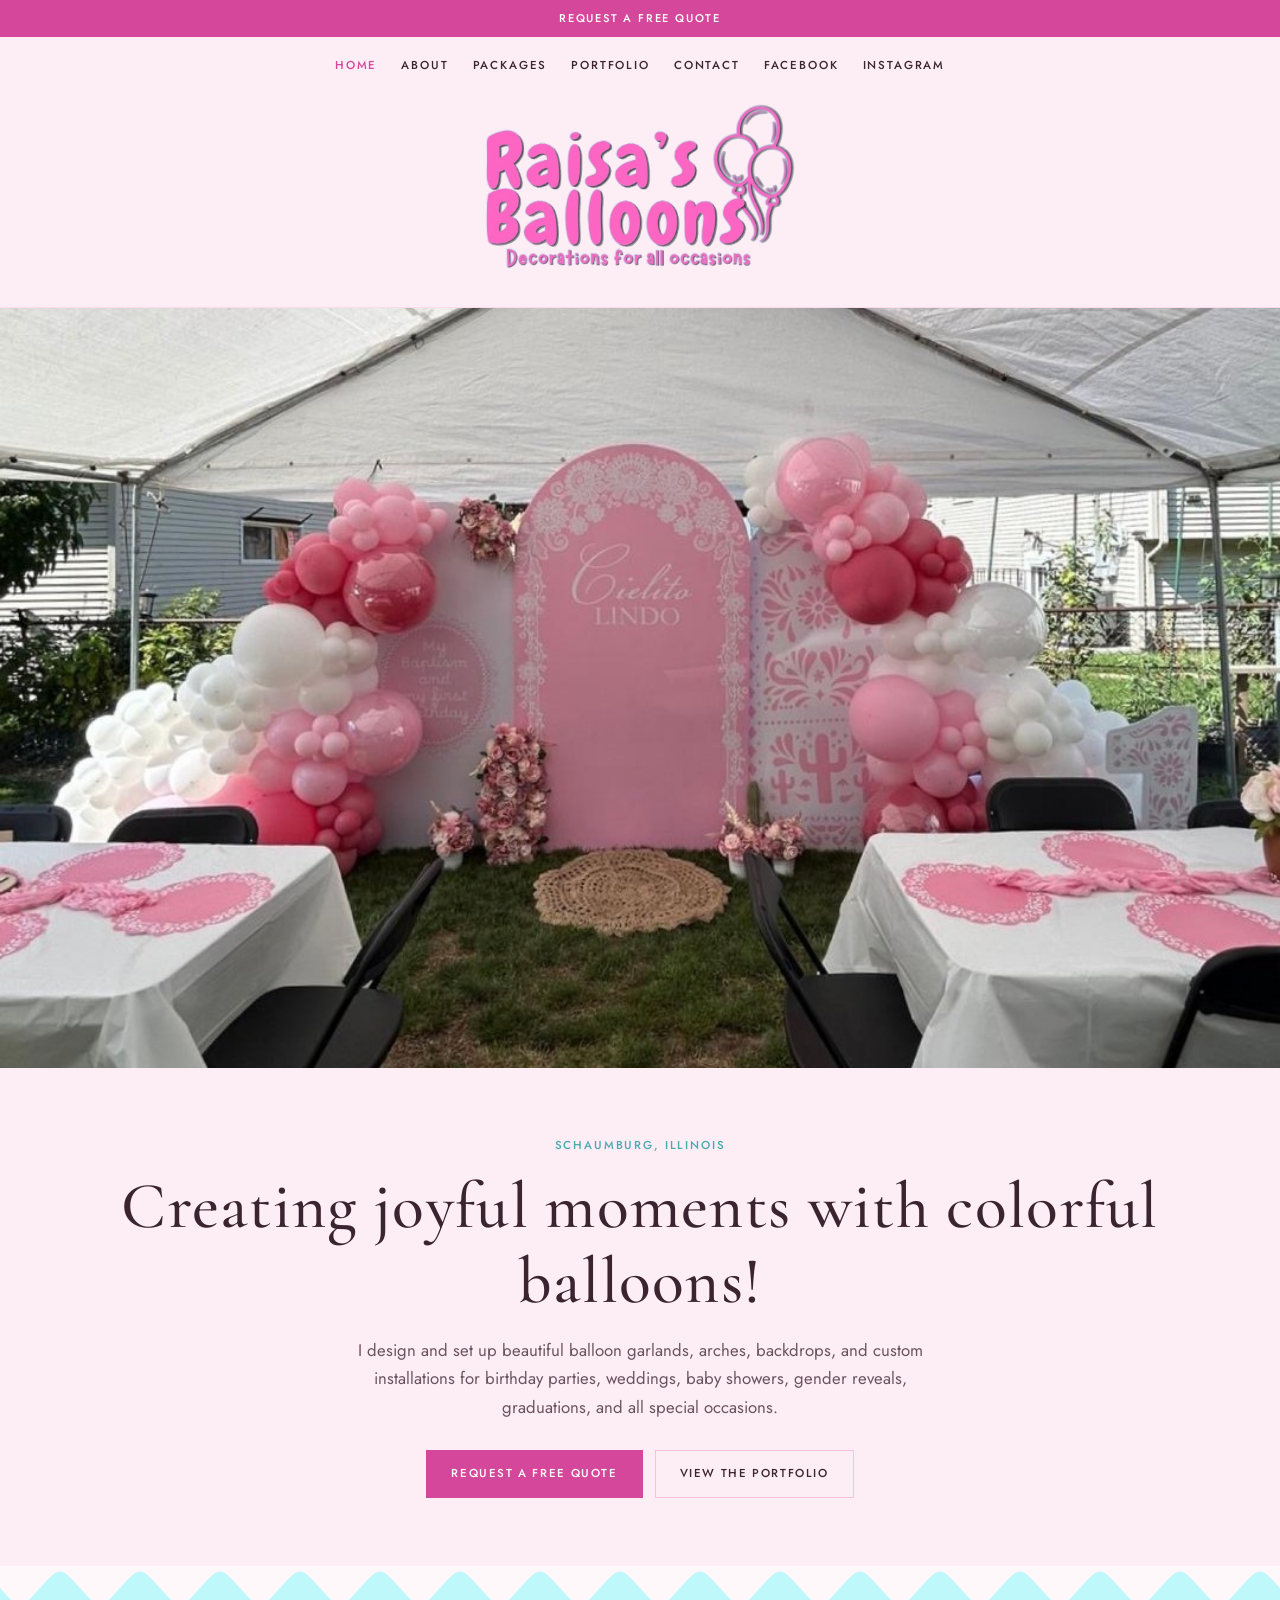
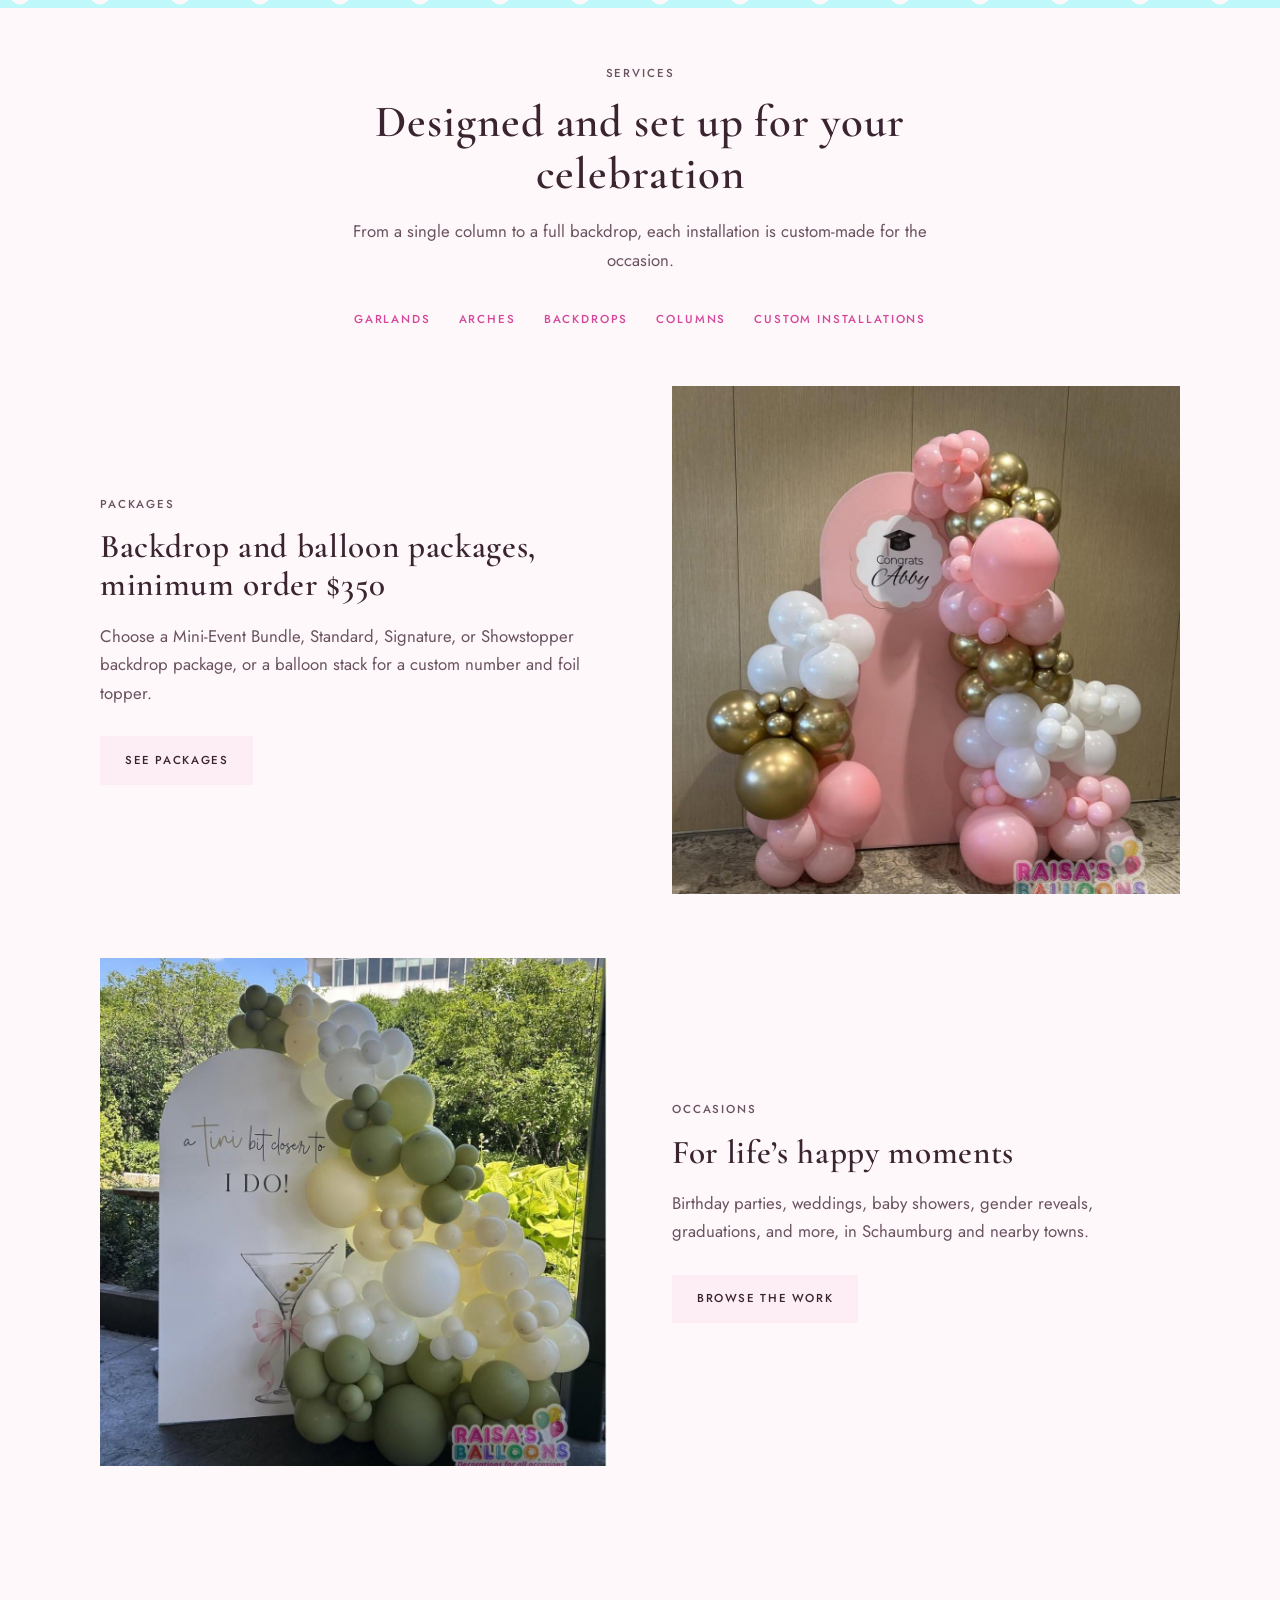
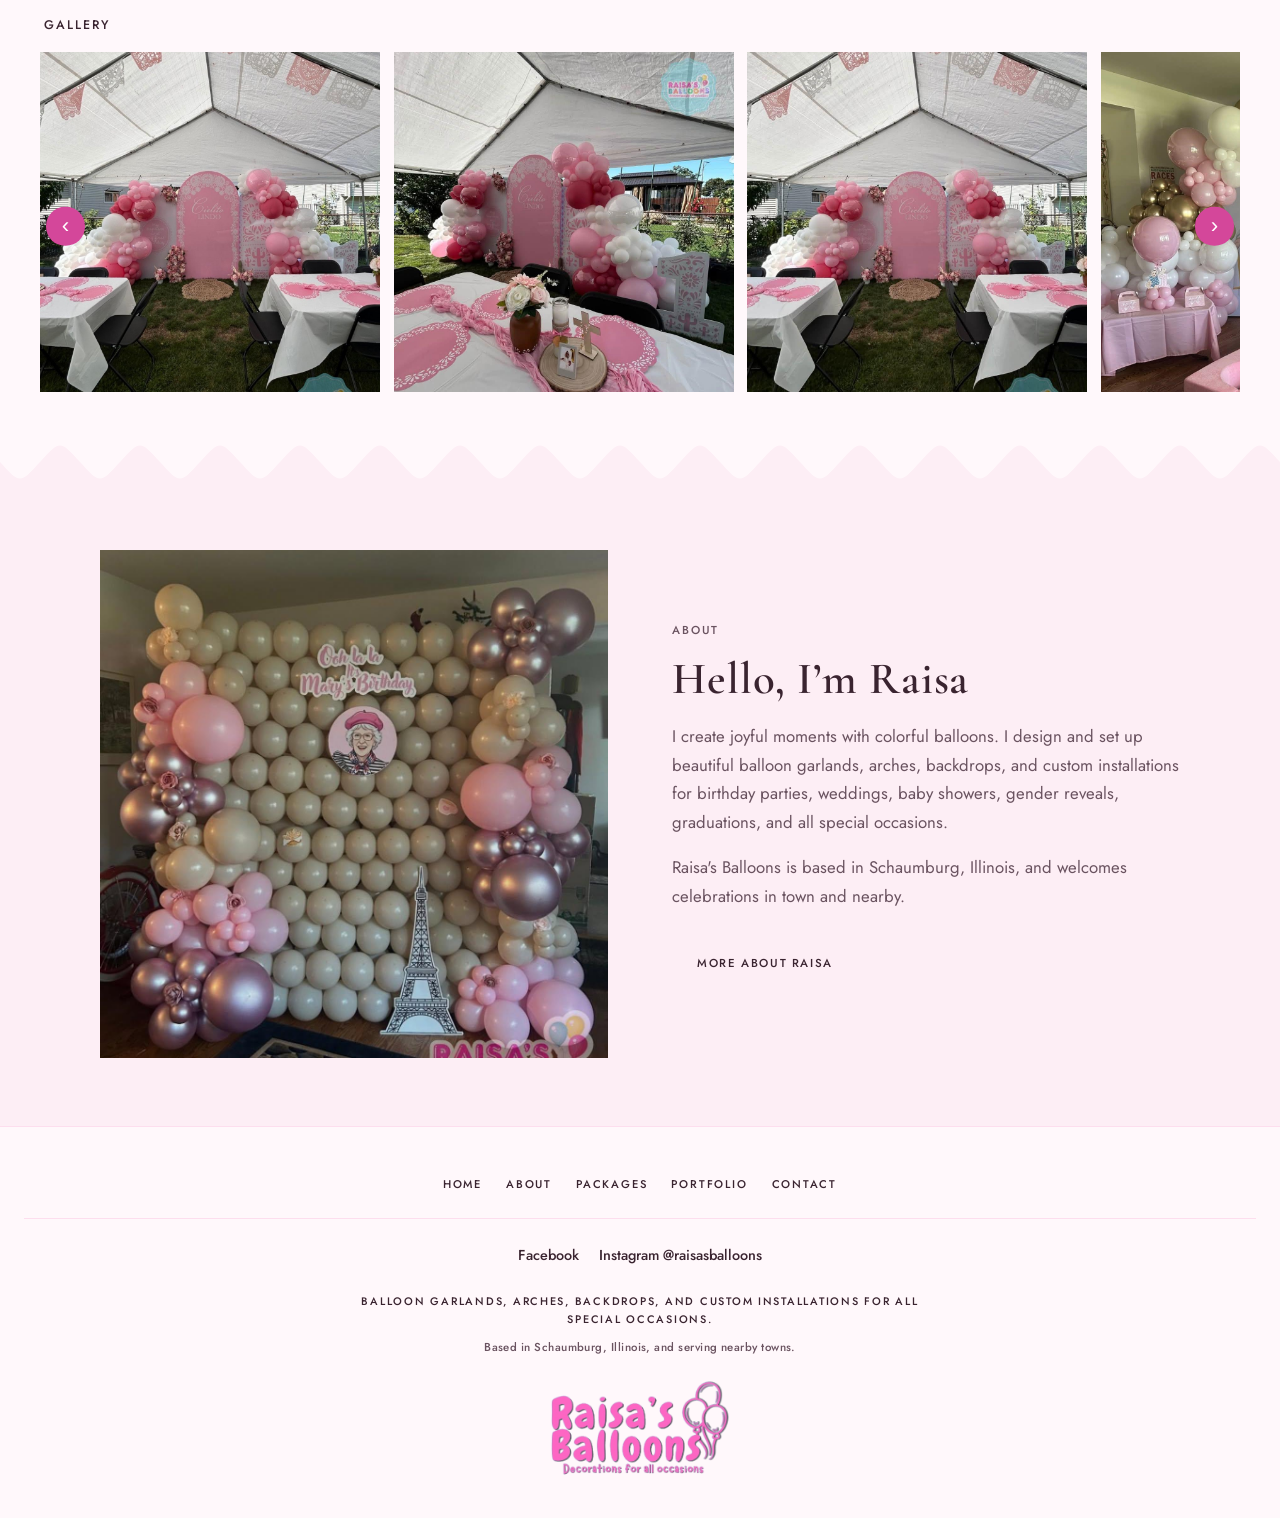
==== index.html @ 0c481cf1 "Front-page gallery with all photos" ====
<!DOCTYPE html>
<html lang="en">
<head>
  <meta charset="utf-8">
  <meta name="viewport" content="width=device-width, initial-scale=1">
  <title>Raisa's Balloons | Balloon Decor in Schaumburg, IL</title>
  <meta name="description" content="Raisa's Balloons designs and sets up balloon garlands, arches, backdrops, and custom installations in Schaumburg, Illinois, and nearby towns.">
  <link rel="icon" href="images/favicon.png" type="image/png">
  <link rel="apple-touch-icon" href="images/apple-touch-icon.png">
  <link rel="preconnect" href="https://fonts.googleapis.com">
  <link rel="preconnect" href="https://fonts.gstatic.com" crossorigin>
  <link href="https://fonts.googleapis.com/css2?family=Cormorant+Garamond:ital,wght@0,500;0,600;0,700;1,500&family=Fredoka:wght@500;600&family=Jost:ital,wght@0,300;0,400;0,500;0,600;1,400&display=swap" rel="stylesheet">
  <link rel="stylesheet" href="styles.css">
</head>
<body>
  <a class="skip-link" href="#main">Skip to content</a>
  <div class="topbar">
    <a href="https://www.honeybook.com/widget/raisas_balloons_300525/cf_id/6a5a841b2a270c5f07f671cb" target="_blank" rel="noopener">Request a free quote</a>
  </div>

  <header class="site-header">
    <input type="checkbox" id="nav-toggle" class="nav-toggle">
    <label for="nav-toggle" class="nav-toggle-btn">
      <span class="sr-only">Menu</span>
      <span class="nav-toggle-bar" aria-hidden="true"></span>
    </label>
    <nav class="site-nav" aria-label="Primary">
        <a href="index.html" aria-current="page">Home</a>
        <a href="about.html">About</a>
        <a href="packages.html">Packages</a>
        <a href="portfolio.html">Portfolio</a>
        <a href="contact.html">Contact</a>
        <a href="https://www.facebook.com/p/Raisas-Balloons-61575443287035/" target="_blank" rel="noopener">Facebook</a>
        <a href="https://www.instagram.com/raisasballoons/" target="_blank" rel="noopener">Instagram</a>
    </nav>
    <a class="brand" href="index.html" aria-label="Raisa's Balloons home">
      <img class="brand-logo" src="images/logo.png" width="898" height="491" alt="">
    </a>
  </header>
  <main id="main">
    <section class="hero-bleed">
      <img src="images/gallery-01.jpg" width="1080" height="1080" alt="Pink and white balloon arches framing a Cielito Lindo backdrop under a party tent, with tables set for a celebration.">
    </section>

    <section class="intro-band">
      <p class="eyebrow">Schaumburg, Illinois</p>
      <h1>Creating joyful moments with colorful balloons!</h1>
      <p class="lede">I design and set up beautiful balloon garlands, arches, backdrops, and custom installations for birthday parties, weddings, baby showers, gender reveals, graduations, and all special occasions.</p>
      <div class="cta-row">
        <a class="btn btn-primary" href="https://www.honeybook.com/widget/raisas_balloons_300525/cf_id/6a5a841b2a270c5f07f671cb" target="_blank" rel="noopener">Request a free quote</a>
        <a class="btn btn-ghost" href="portfolio.html">View the portfolio</a>
      </div>
    </section>

    <div class="wave wave-aqua" aria-hidden="true"></div>

    <section class="offerings-tease">
      <div class="section-head">
        <p class="eyebrow">Services</p>
        <h2>Designed and set up for your celebration</h2>
        <p>From a single column to a full backdrop, each installation is custom-made for the occasion.</p>
      </div>
      <ul class="service-lines">
        <li>Garlands</li>
        <li>Arches</li>
        <li>Backdrops</li>
        <li>Columns</li>
        <li>Custom installations</li>
      </ul>

      <article class="split split-photo-right">
        <div class="split-copy">
          <p class="eyebrow">Packages</p>
          <h3>Backdrop and balloon packages, minimum order $350</h3>
          <p>Choose a Mini-Event Bundle, Standard, Signature, or Showstopper backdrop package, or a balloon stack for a custom number and foil topper.</p>
          <a class="btn btn-soft" href="packages.html">See packages</a>
        </div>
        <img src="images/gallery-07.jpg" width="1080" height="1080" alt="Pink, white, and gold balloon arch around a graduation backdrop.">
      </article>

      <article class="split split-photo-left">
        <img src="images/gallery-09.jpg" width="1080" height="1080" alt="Olive and cream balloon garland beside a bridal backdrop that reads a tini bit closer to I do.">
        <div class="split-copy">
          <p class="eyebrow">Occasions</p>
          <h3>For life’s happy moments</h3>
          <p>Birthday parties, weddings, baby showers, gender reveals, graduations, and more, in Schaumburg and nearby towns.</p>
          <a class="btn btn-soft" href="portfolio.html">Browse the work</a>
        </div>
      </article>
    </section>

    <section class="portfolio-block">
      <h2 class="cat-title">Gallery</h2>
      <div class="carousel" data-carousel>
        <div class="carousel-track">
          <button type="button" class="gallery-item">
            <img src="images/gallery-01.jpg" width="1080" height="1080" alt="Pink and white balloon arches around a Cielito Lindo backdrop at an outdoor tent party.">
          </button>
          <button type="button" class="gallery-item">
            <img src="images/gallery-02.jpg" width="1080" height="1080" alt="Close view of a pink, red, and white balloon garland at a tent party, with a decorative number one.">
          </button>
          <button type="button" class="gallery-item">
            <img src="images/gallery-03.jpg" width="1080" height="1080" alt="Another angle of the pink tent-party backdrop and balloon garlands.">
          </button>
          <button type="button" class="gallery-item">
            <img src="images/gallery-04.jpg" width="1080" height="1080" alt="Pink, white, and gold balloon garland with a painted backdrop of the Virgin Mary.">
          </button>
          <button type="button" class="gallery-item">
            <img src="images/gallery-10.jpg" width="1080" height="1080" alt="Pastel and metallic balloon wall with an Eiffel Tower cutout and birthday lettering.">
          </button>
          <button type="button" class="gallery-item">
            <img src="images/gallery-12.jpg" width="1080" height="1080" alt="Blue and yellow balloon garland with lemons and greenery around a Happy Birthday Indira backdrop with blue tile trim.">
          </button>
          <button type="button" class="gallery-item">
            <img src="images/gallery-09.jpg" width="1080" height="1080" alt="Olive and cream balloon garland beside a bridal backdrop that reads a tini bit closer to I do.">
          </button>
          <button type="button" class="gallery-item">
            <img src="images/gallery-13.jpg" width="1080" height="1080" alt="Pink, lavender, and cream balloon garland around a white arch backdrop that reads Bride to Be.">
          </button>
          <button type="button" class="gallery-item">
            <img src="images/gallery-06.jpg" width="1080" height="1080" alt="Yellow, orange, and pink balloon garland with greenery around a graduation backdrop.">
          </button>
          <button type="button" class="gallery-item">
            <img src="images/gallery-07.jpg" width="1080" height="1080" alt="Pink, white, and gold balloon arch around a graduation backdrop.">
          </button>
          <button type="button" class="gallery-item">
            <img src="images/gallery-08.jpg" width="1080" height="1080" alt="Outdoor graduation backdrop with a burgundy and white balloon garland and GRAD letter balloons.">
          </button>
          <button type="button" class="gallery-item">
            <img src="images/gallery-05.jpg" width="1080" height="1080" alt="Patriotic red, white, and blue balloon column with silver star balloons.">
          </button>
          <button type="button" class="gallery-item">
            <img src="images/gallery-11.jpg" width="1080" height="1080" alt="Baby-themed balloon column in blue, red, and white, topped with a baby foil balloon and a duck.">
          </button>
          <button type="button" class="gallery-item">
            <img src="images/gallery-18.jpg" width="1080" height="1080" alt="Plum, coral, cream, and gold balloon garland with greenery around a lavender arch backdrop that reads Gina's next chapter.">
          </button>
        </div>
        <button type="button" class="carousel-btn prev" aria-label="Previous photos">‹</button>
        <button type="button" class="carousel-btn next" aria-label="Next photos">›</button>
      </div>
    </section>

    <div class="wave wave-blush" aria-hidden="true"></div>

    <section class="about-tease">
      <img src="images/gallery-10.jpg" width="1080" height="1080" alt="A pastel metallic balloon wall created for a birthday celebration.">
      <div class="split-copy">
        <p class="eyebrow">About</p>
        <h2>Hello, I’m Raisa</h2>
        <p>I create joyful moments with colorful balloons. I design and set up beautiful balloon garlands, arches, backdrops, and custom installations for birthday parties, weddings, baby showers, gender reveals, graduations, and all special occasions.</p>
        <p>Raisa's Balloons is based in Schaumburg, Illinois, and welcomes celebrations in town and nearby.</p>
        <a class="btn btn-soft" href="about.html">More about Raisa</a>
      </div>
    </section>
  </main>
  <div class="lightbox" id="lightbox" hidden>
    <div class="lightbox-backdrop" data-close="true"></div>
    <button type="button" class="lightbox-close" data-close="true" aria-label="Close">×</button>
    <button type="button" class="lightbox-prev" aria-label="Previous photo">‹</button>
    <figure class="lightbox-figure">
      <img id="lightbox-image" src="images/gallery-01.jpg" alt="">
      <figcaption id="lightbox-caption"></figcaption>
    </figure>
    <button type="button" class="lightbox-next" aria-label="Next photo">›</button>
  </div>
  <footer class="site-footer">
    <nav class="footer-nav" aria-label="Footer">
      <a href="index.html">Home</a>
      <a href="about.html">About</a>
      <a href="packages.html">Packages</a>
      <a href="portfolio.html">Portfolio</a>
      <a href="contact.html">Contact</a>
    </nav>
    <p class="footer-social">
      <a href="https://www.facebook.com/p/Raisas-Balloons-61575443287035/" target="_blank" rel="noopener">Facebook</a>
      <a href="https://www.instagram.com/raisasballoons/" target="_blank" rel="noopener">Instagram @raisasballoons</a>
    </p>
    <p class="footer-specialty">Balloon garlands, arches, backdrops, and custom installations for all special occasions.</p>
    <p class="footer-place">Based in Schaumburg, Illinois, and serving nearby towns.</p>
    <img class="footer-logo" src="images/logo.png" width="898" height="491" alt="Raisa's Balloons">
  </footer>
  <script src="site.js"></script>
</body>
</html>
---- styles.css ----
/* Raisa's Balloons — editorial layout inspired by Konfetti's format,
   with Raisa's own pink + aqua palette, photos, and official logo. */
:root {
  --pink: #f06ab0;
  --pink-deep: #d4479a;
  --pink-soft: #f8c2de;
  --blush: #fdeef5;
  --cream: #fff8fb;
  --aqua: #bff8fb;
  --aqua-deep: #4aa8b0;
  --aqua-soft: #e8fcfd;
  --ink: #3a2430;
  --ink-soft: #6a5360;
  --white: #ffffff;
  --font: "Jost", system-ui, sans-serif;
  --serif: "Cormorant Garamond", Georgia, serif;
  --script: "Fredoka", "Nunito", system-ui, sans-serif;
}

*, *::before, *::after { box-sizing: border-box; }

html {
  scroll-behavior: smooth;
}

body {
  margin: 0;
  font-family: var(--font);
  color: var(--ink);
  background: var(--cream);
  line-height: 1.7;
  font-size: 1.05rem;
  font-weight: 400;
}

img { max-width: 100%; height: auto; display: block; }
a { color: var(--pink-deep); }
a:hover { color: var(--pink); }

.sr-only {
  position: absolute;
  width: 1px; height: 1px;
  padding: 0; margin: -1px;
  overflow: hidden; clip: rect(0,0,0,0); border: 0;
}

.skip-link {
  position: absolute;
  left: 1rem; top: -4rem;
  background: var(--white);
  color: var(--ink);
  padding: 0.6rem 1rem;
  z-index: 200;
}
.skip-link:focus { top: 0.75rem; }

/* Top announcement bar */
.topbar {
  background: var(--pink-deep);
  color: var(--white);
  text-align: center;
  letter-spacing: 0.16em;
  text-transform: uppercase;
  font-size: 0.7rem;
  font-weight: 500;
  padding: 0.55rem 1rem;
}
.topbar a {
  color: inherit;
  text-decoration: none;
}
.topbar a:hover { text-decoration: underline; }

/* Header: centered nav, then centered logo */
.site-header {
  background: var(--blush);
  text-align: center;
  padding: 0.85rem 1.25rem 1.5rem;
  border-bottom: 1px solid rgba(240, 106, 176, 0.15);
  position: relative;
}

.site-nav {
  display: flex;
  justify-content: center;
  flex-wrap: wrap;
  gap: 0.2rem 1.5rem;
  margin-bottom: 1.15rem;
}
.site-nav a {
  color: var(--ink);
  text-decoration: none;
  text-transform: uppercase;
  letter-spacing: 0.16em;
  font-size: 0.72rem;
  font-weight: 500;
  padding: 0.35rem 0;
}
.site-nav a:hover,
.site-nav a[aria-current="page"] {
  color: var(--pink-deep);
}

.brand {
  display: inline-flex;
  text-decoration: none;
  color: inherit;
}
.brand-logo {
  display: block;
  width: min(20rem, 78vw);
  height: auto;
  margin: 0 auto;
}

.nav-toggle { display: none; }
.nav-toggle-btn { display: none; }

@media (max-width: 860px) {
  .site-header { padding-top: 3.2rem; }
  .brand-logo { width: min(15rem, 78vw); }
  .nav-toggle-btn {
    display: inline-flex;
    align-items: center;
    justify-content: center;
    position: absolute;
    top: 0.7rem;
    right: 1rem;
    width: 2.5rem;
    height: 2.5rem;
    border-radius: 50%;
    border: 1px solid var(--pink-soft);
    background: var(--white);
    cursor: pointer;
  }
  .nav-toggle-bar {
    display: block;
    width: 1.05rem;
    height: 2px;
    background: var(--ink);
    position: relative;
  }
  .nav-toggle-bar::before,
  .nav-toggle-bar::after {
    content: "";
    position: absolute;
    left: 0;
    width: 1.05rem;
    height: 2px;
    background: var(--ink);
  }
  .nav-toggle-bar::before { top: -6px; }
  .nav-toggle-bar::after { top: 6px; }
  .nav-toggle:checked + .nav-toggle-btn .nav-toggle-bar { background: transparent; }
  .nav-toggle:checked + .nav-toggle-btn .nav-toggle-bar::before { top: 0; transform: rotate(45deg); }
  .nav-toggle:checked + .nav-toggle-btn .nav-toggle-bar::after { top: 0; transform: rotate(-45deg); }

  .site-nav {
    display: none;
    flex-direction: column;
    gap: 0;
    margin: 0 0 1.25rem;
    padding-top: 0.25rem;
  }
  .site-nav a {
    padding: 0.7rem 0;
    border-bottom: 1px solid var(--pink-soft);
    font-size: 0.82rem;
  }
  .nav-toggle:checked ~ .site-nav { display: flex; }
}

/* Hero — full bleed, no rounded card */
.hero-bleed img {
  width: 100%;
  height: min(86vw, 760px);
  object-fit: cover;
  object-position: center 60%;
}

/* Typography bands */
.intro-band,
.page-intro,
.offerings-tease,
.about-tease,
.packages-group,
.cta-band,
.contact-page,
.about-page,
.portfolio-block {
  padding: 4.25rem 1.5rem;
}

.intro-band,
.page-intro,
.cta-band {
  text-align: center;
  background: var(--blush);
}

.page-intro { padding-bottom: 2.25rem; }

.eyebrow,
.cat-title,
.group-title,
.footer-specialty,
.footer-place,
.service-lines {
  text-transform: uppercase;
  letter-spacing: 0.16em;
  font-weight: 500;
}

.eyebrow {
  margin: 0 0 0.85rem;
  font-size: 0.72rem;
  color: var(--aqua-deep);
}

h1, h2, h3 {
  font-family: var(--serif);
  font-weight: 600;
  line-height: 1.15;
  letter-spacing: 0.02em;
  margin: 0 0 1rem;
}

h1 {
  font-size: clamp(2.4rem, 5.5vw, 4.1rem);
  font-weight: 500;
}

h2 { font-size: clamp(2rem, 3.6vw, 2.8rem); }
h3 { font-size: clamp(1.6rem, 2.6vw, 2.1rem); margin-bottom: 0.5rem; }

.lede,
.intro-band .lede,
.page-intro .lede {
  max-width: 38rem;
  margin: 0 auto 1.75rem;
  color: var(--ink-soft);
}

.cta-row {
  display: flex;
  flex-wrap: wrap;
  gap: 0.75rem;
  justify-content: center;
}

.btn {
  display: inline-flex;
  align-items: center;
  justify-content: center;
  padding: 0.85rem 1.5rem;
  text-decoration: none;
  text-transform: uppercase;
  letter-spacing: 0.14em;
  font-size: 0.72rem;
  font-weight: 500;
  border: 1px solid transparent;
  transition: background 0.15s ease, color 0.15s ease, border-color 0.15s ease;
}

.btn-primary {
  background: var(--pink-deep);
  color: var(--white);
}
.btn-primary:hover { background: var(--pink); color: var(--white); }

.btn-ghost {
  background: transparent;
  color: var(--ink);
  border-color: var(--pink-soft);
}
.btn-ghost:hover { border-color: var(--pink); color: var(--pink-deep); }

.btn-soft {
  background: var(--blush);
  color: var(--ink);
  border-color: transparent;
}
.btn-soft:hover { background: var(--pink-soft); color: var(--ink); }

/* Wave divider */
.wave {
  height: 42px;
  background-repeat: repeat-x;
  background-size: 80px 42px;
  background-position: bottom;
}
.wave-aqua {
  background-color: var(--cream);
  background-image: url("data:image/svg+xml;utf8,<svg xmlns='http://www.w3.org/2000/svg' viewBox='0 0 80 42' preserveAspectRatio='none'><path d='M0 22 C 20 0, 20 0, 40 22 S 60 44, 80 22 V42 H0 Z' fill='%23bff8fb'/></svg>");
}
.wave-blush {
  background-color: var(--cream);
  background-image: url("data:image/svg+xml;utf8,<svg xmlns='http://www.w3.org/2000/svg' viewBox='0 0 80 42' preserveAspectRatio='none'><path d='M0 22 C 20 0, 20 0, 40 22 S 60 44, 80 22 V42 H0 Z' fill='%23fdeef5'/></svg>");
}

.offerings-tease { background: var(--cream); padding-top: 3.5rem; }

.section-head {
  text-align: center;
  max-width: 38rem;
  margin: 0 auto 2.25rem;
}
.section-head p { color: var(--ink-soft); }

.service-lines {
  list-style: none;
  display: flex;
  flex-wrap: wrap;
  justify-content: center;
  gap: 0.6rem 1.75rem;
  margin: 0 auto 3.5rem;
  padding: 0;
  font-size: 0.72rem;
  color: var(--pink-deep);
}

/* Alternating photo / copy blocks */
.split,
.offering,
.about-tease,
.about-page {
  display: grid;
  gap: 2rem;
  align-items: center;
  max-width: 1080px;
  margin: 0 auto 4rem;
}
.split img,
.about-tease img,
.about-page img {
  width: 100%;
  aspect-ratio: 1;
  object-fit: cover;
}
.split-copy p { color: var(--ink-soft); }
.split-copy .btn { margin-top: 0.75rem; }

@media (min-width: 860px) {
  .split,
  .offering,
  .about-tease,
  .about-page {
    grid-template-columns: 1fr 1fr;
    gap: 4rem;
  }
  .split-photo-right img { order: 2; }
  .offer-reverse .offering-photo { order: 2; }
}

.about-tease {
  background: var(--blush);
  max-width: none;
  padding-left: max(1.5rem, calc((100% - 1080px) / 2));
  padding-right: max(1.5rem, calc((100% - 1080px) / 2));
  margin: 0;
}

/* Packages */
.packages-group { background: var(--cream); padding-top: 1.5rem; padding-bottom: 1.5rem; }
.group-title {
  text-align: center;
  font-family: var(--font);
  font-size: 0.78rem;
  margin: 0 auto 2.5rem;
  color: var(--aqua-deep);
}
.price {
  font-family: var(--serif);
  font-size: 1.45rem;
  color: var(--pink-deep);
  margin: 0 0 0.7rem;
  font-weight: 600;
}
.offering-photo {
  margin: 0;
  background: linear-gradient(180deg, var(--aqua-soft), var(--blush));
  overflow: hidden;
}
.offering-photo img {
  width: 100%;
  height: auto;
  display: block;
}
.fine-print {
  max-width: 40rem;
  margin: 0 auto 3rem;
  padding: 1.25rem 1.4rem;
  border-top: 1px solid var(--pink-soft);
  border-bottom: 1px solid var(--pink-soft);
  color: var(--ink-soft);
  font-size: 0.95rem;
}
.fine-print p { margin: 0; }

.cta-band { background: var(--aqua-soft); }
.cta-band h2 { margin-bottom: 0.6rem; }
.cta-band p { color: var(--ink-soft); margin: 0 auto 1.4rem; max-width: 32rem; }

/* Portfolio carousels */
.portfolio-block {
  padding-top: 1.25rem;
  padding-bottom: 2.25rem;
  background: var(--cream);
}
.cat-title {
  font-family: var(--font);
  font-size: 0.78rem;
  max-width: 1200px;
  margin: 0 auto 1rem;
  padding: 0 0.25rem;
  color: var(--ink);
}
.carousel {
  position: relative;
  max-width: 1200px;
  margin: 0 auto;
}
.carousel-track {
  display: flex;
  gap: 0.85rem;
  overflow-x: auto;
  scroll-snap-type: x mandatory;
  scroll-behavior: smooth;
  padding: 0.25rem 0 0.75rem;
  -webkit-overflow-scrolling: touch;
}
.carousel-track::-webkit-scrollbar { height: 6px; }
.carousel-track::-webkit-scrollbar-thumb { background: var(--pink-soft); }
.gallery-item {
  flex: 0 0 min(72vw, 340px);
  margin: 0;
  padding: 0;
  border: 0;
  background: transparent;
  cursor: zoom-in;
  scroll-snap-align: start;
}
.gallery-item img {
  width: 100%;
  aspect-ratio: 1;
  object-fit: cover;
}

.carousel-btn {
  position: absolute;
  top: 50%;
  transform: translateY(-50%);
  width: 2.4rem;
  height: 2.4rem;
  border-radius: 50%;
  border: 0;
  background: var(--pink-deep);
  color: var(--white);
  font-size: 1.4rem;
  line-height: 1;
  cursor: pointer;
  z-index: 2;
}
.carousel-btn.prev { left: 0.4rem; }
.carousel-btn.next { right: 0.4rem; }
.carousel-btn:hover { background: var(--pink); }
@media (max-width: 700px) {
  .carousel-btn { display: none; }
}

/* Contact */
.contact-page {
  background: var(--blush);
  display: grid;
  gap: 2.5rem;
  max-width: 1080px;
  margin: 0 auto;
}
@media (min-width: 800px) {
  .contact-page {
    grid-template-columns: 1.2fr 0.8fr;
    align-items: start;
    padding-left: 1.5rem;
    padding-right: 1.5rem;
  }
  .contact-page h1 {
    padding-bottom: 0.6rem;
    border-bottom: 1px solid var(--pink-soft);
  }
}
.contact-email {
  font-family: var(--font);
  letter-spacing: 0.03em;
  font-size: 0.95rem;
  font-weight: 500;
  text-decoration: none;
  color: var(--ink);
}
.contact-place {
  letter-spacing: 0.08em;
  text-transform: uppercase;
  font-size: 0.78rem;
  font-weight: 500;
}
.contact-social { margin-top: 1.25rem; }

/* Footer */
.site-footer {
  text-align: center;
  padding: 3rem 1.5rem 2.5rem;
  background: var(--cream);
  border-top: 1px solid rgba(240, 106, 176, 0.18);
  color: var(--ink-soft);
}
.footer-nav {
  display: flex;
  justify-content: center;
  flex-wrap: wrap;
  gap: 0.4rem 1.5rem;
  margin-bottom: 1.5rem;
  padding-bottom: 1.5rem;
  border-bottom: 1px solid rgba(240, 106, 176, 0.18);
}
.footer-nav a {
  color: var(--ink);
  text-decoration: none;
  text-transform: uppercase;
  letter-spacing: 0.16em;
  font-size: 0.7rem;
  font-weight: 500;
}
.footer-nav a:hover { color: var(--pink-deep); }
.footer-social {
  display: flex;
  justify-content: center;
  gap: 1.25rem;
  margin: 0 0 1.5rem;
}
.footer-social a {
  color: var(--ink);
  text-decoration: none;
  font-weight: 500;
  font-size: 0.9rem;
}
.footer-social a:hover { color: var(--pink-deep); }
.footer-specialty {
  font-size: 0.68rem;
  max-width: 36rem;
  margin: 0 auto 0.6rem;
  color: var(--ink);
  line-height: 1.7;
}
.footer-place {
  font-size: 0.72rem;
  letter-spacing: 0.04em;
  text-transform: none;
  margin: 0 auto 1.25rem;
}
.footer-logo {
  display: block;
  width: min(11.5rem, 58vw);
  height: auto;
  margin: 1.25rem auto 0;
}

/* Lightbox */
body.lightbox-open { overflow: hidden; }
.lightbox[hidden] { display: none; }
.lightbox {
  position: fixed;
  inset: 0;
  z-index: 100;
  display: grid;
  place-items: center;
  padding: 3.5rem 3.25rem 2.5rem;
}
.lightbox-backdrop {
  position: absolute;
  inset: 0;
  background: rgba(35, 22, 28, 0.84);
}
.lightbox-figure {
  position: relative;
  margin: 0;
  max-width: min(92vw, 900px);
  z-index: 1;
}
.lightbox-figure img {
  max-height: min(78vh, 900px);
  width: auto;
  max-width: 100%;
  margin: 0 auto;
}
.lightbox-figure figcaption {
  color: #f7eef2;
  text-align: center;
  font-size: 0.95rem;
  margin-top: 0.75rem;
}
.lightbox-close,
.lightbox-prev,
.lightbox-next {
  position: absolute;
  z-index: 2;
  border: 0;
  background: var(--white);
  color: var(--ink);
  width: 2.6rem;
  height: 2.6rem;
  border-radius: 999px;
  font-size: 1.6rem;
  line-height: 1;
  cursor: pointer;
}
.lightbox-close { top: 0.8rem; right: 0.8rem; }
.lightbox-prev { left: 0.6rem; top: 50%; transform: translateY(-50%); }
.lightbox-next { right: 0.6rem; top: 50%; transform: translateY(-50%); }
@media (max-width: 640px) {
  .lightbox { padding: 4rem 0.6rem 1.5rem; }
  .lightbox-prev, .lightbox-next { top: auto; bottom: 0.6rem; transform: none; }
  .lightbox-prev { left: 1rem; }
  .lightbox-next { right: 1rem; }
}

@media (prefers-reduced-motion: reduce) {
  html { scroll-behavior: auto; }
  *, *::before, *::after { transition: none !important; }
}
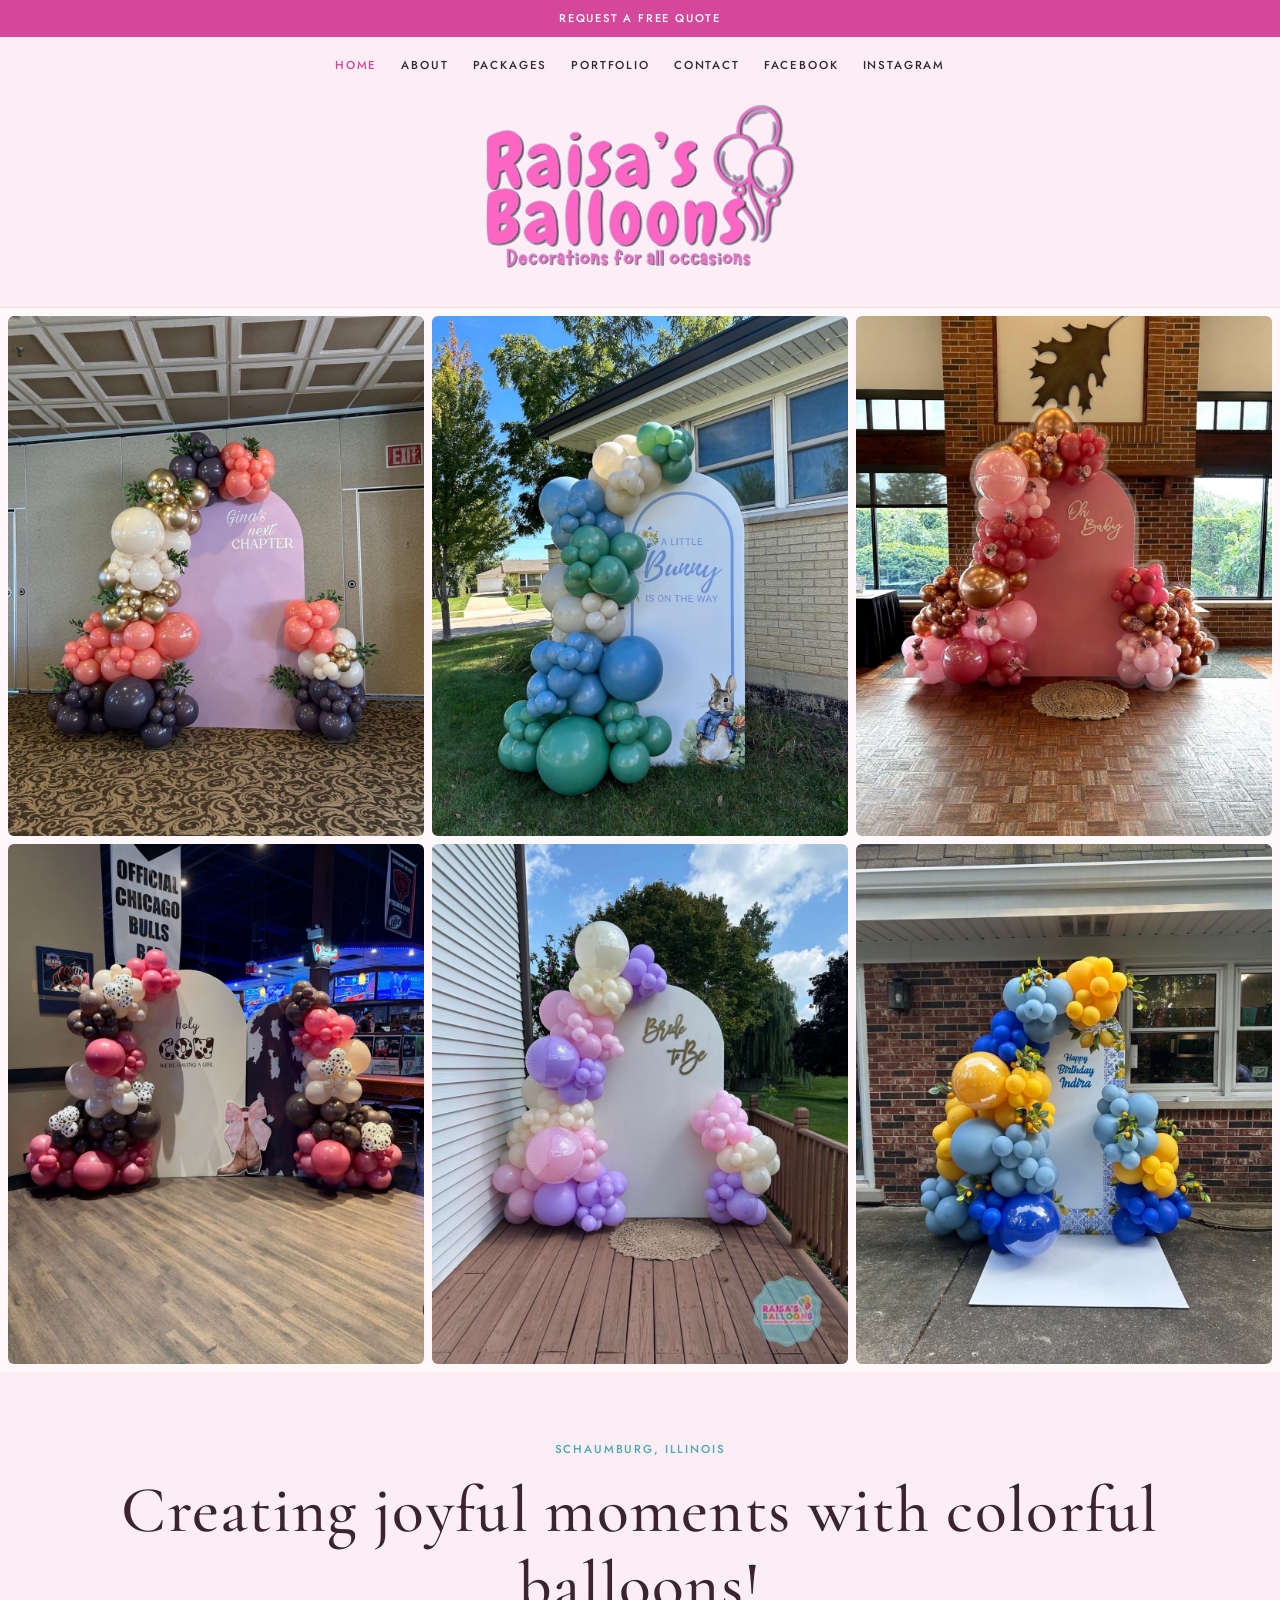
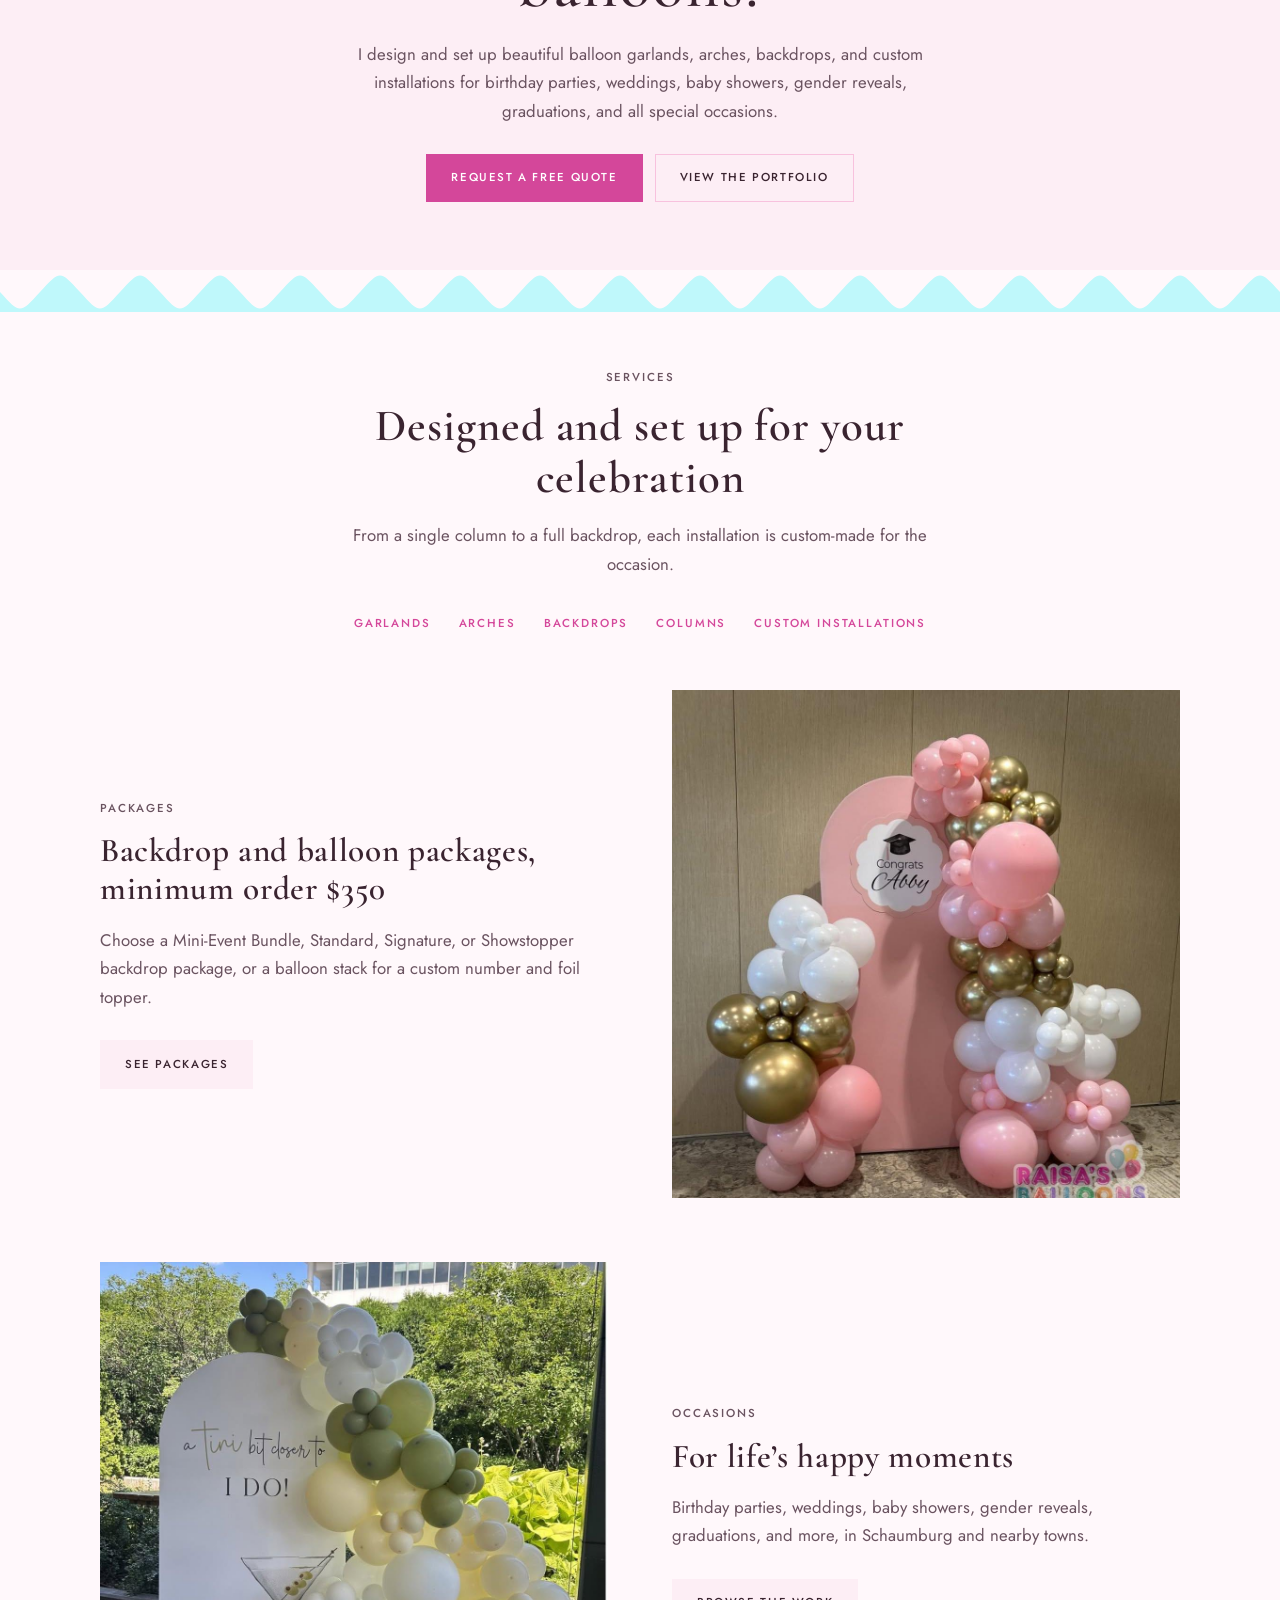
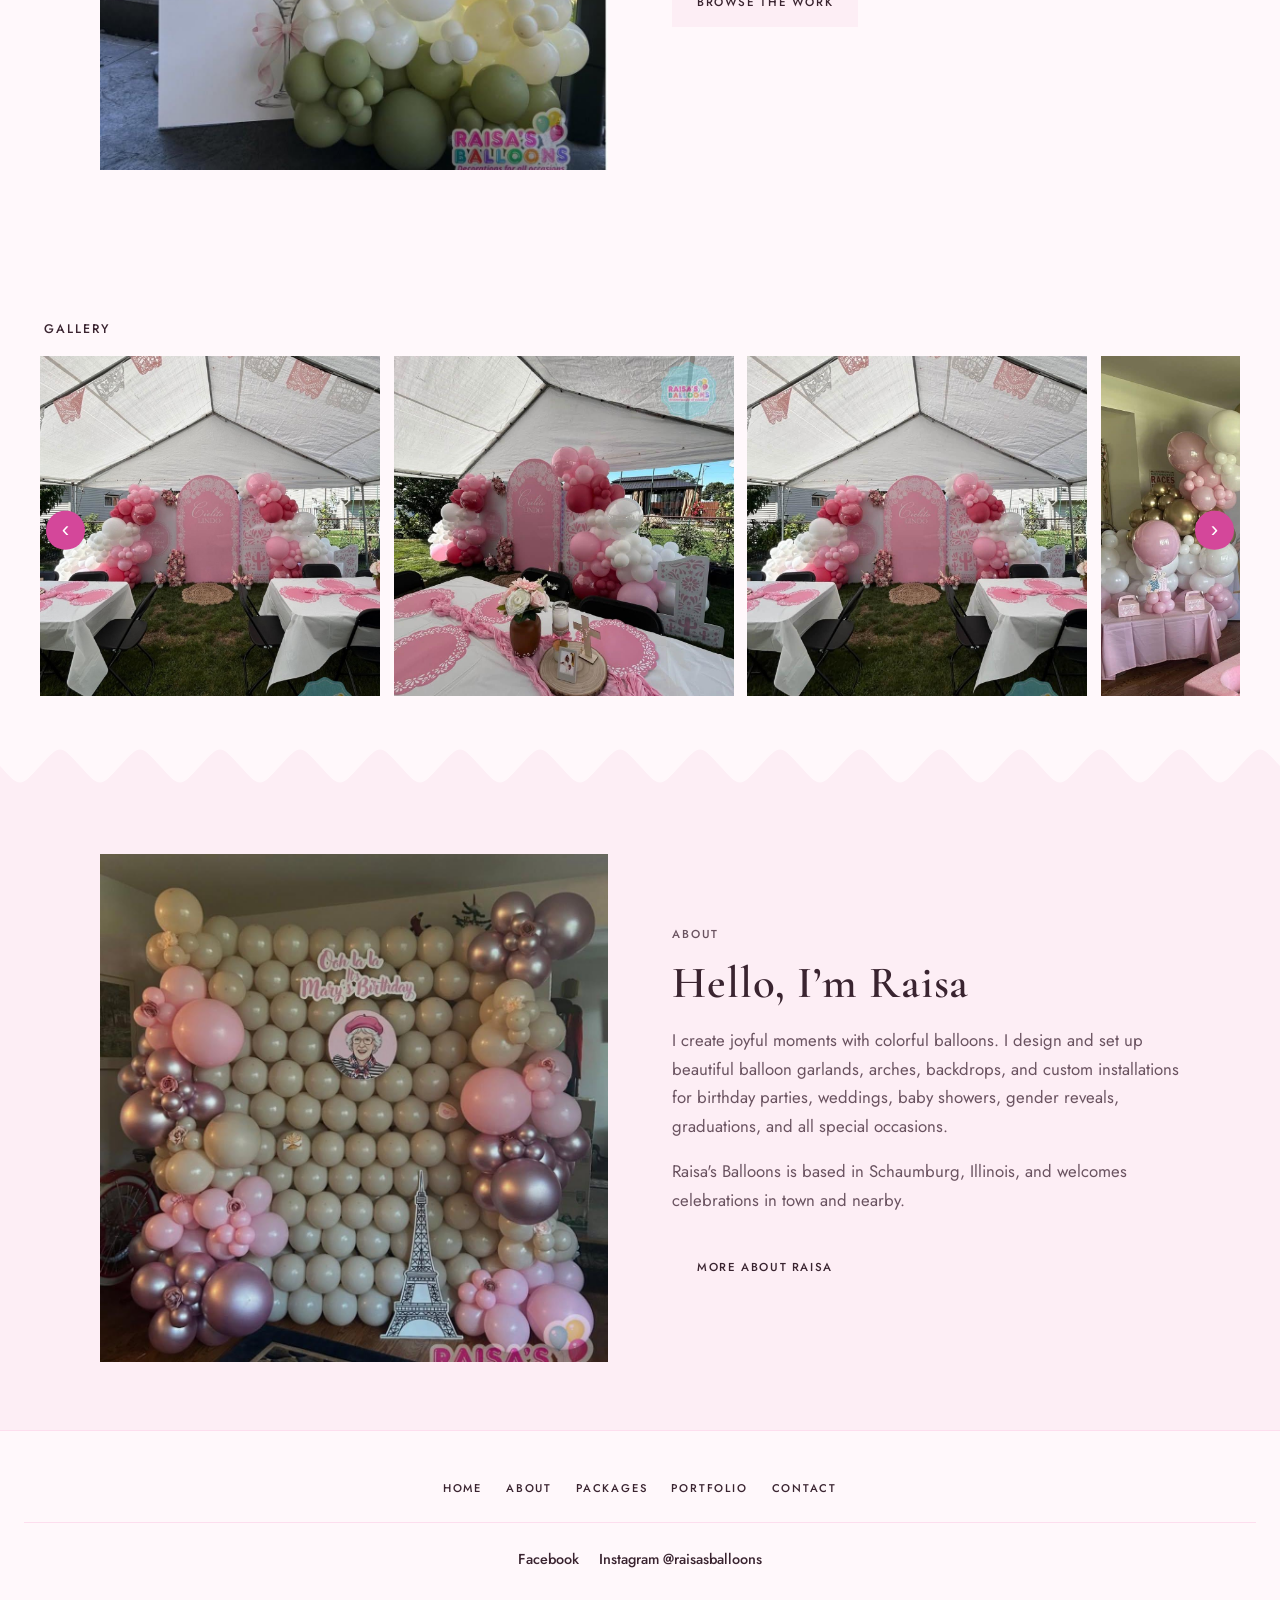
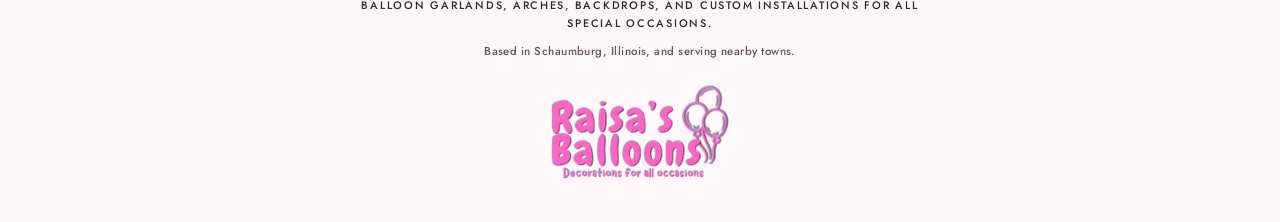
==== commit ef22502f: "Featured six photos front and center; add Bunny, Oh Baby, Holy Cow" ====
--- a/index.html
+++ b/index.html
@@ -38,8 +38,13 @@
     </a>
   </header>
   <main id="main">
-    <section class="hero-bleed">
-      <img src="images/gallery-01.jpg" width="1080" height="1080" alt="Pink and white balloon arches framing a Cielito Lindo backdrop under a party tent, with tables set for a celebration.">
+    <section class="featured-grid">
+      <button type="button" class="gallery-item"><img src="images/featured-1.jpg" width="1080" height="1350" alt="Plum, coral, cream, and gold balloon garland around a lavender arch backdrop that reads Gina's next chapter."></button>
+      <button type="button" class="gallery-item"><img src="images/featured-2.jpg" width="1080" height="1350" alt="Sage, green, blue, and cream balloon garland beside an arch backdrop that reads A little bunny is on the way."></button>
+      <button type="button" class="gallery-item"><img src="images/featured-3.jpg" width="1080" height="1350" alt="Pink, rose, and copper balloon garland with flower accents around a pink arch backdrop that reads Oh Baby."></button>
+      <button type="button" class="gallery-item"><img src="images/featured-4.jpg" width="1080" height="1350" alt="Pink, brown, cream, and cow-print balloon garland around a Holy Cow, we're having a girl backdrop."></button>
+      <button type="button" class="gallery-item"><img src="images/featured-5.jpg" width="1080" height="1350" alt="Pink, lavender, and cream balloon garland around a white arch backdrop that reads Bride to Be."></button>
+      <button type="button" class="gallery-item"><img src="images/featured-6.jpg" width="1080" height="1350" alt="Blue and yellow balloon garland with lemons around a Happy Birthday Indira backdrop."></button>
     </section>
 
     <section class="intro-band">
@@ -135,6 +140,15 @@
           <button type="button" class="gallery-item">
             <img src="images/gallery-18.jpg" width="1080" height="1080" alt="Plum, coral, cream, and gold balloon garland with greenery around a lavender arch backdrop that reads Gina's next chapter.">
           </button>
+          <button type="button" class="gallery-item">
+            <img src="images/sq-2.jpg" width="1080" height="1080" alt="Sage, green, blue, and cream balloon garland beside an arch backdrop that reads A little bunny is on the way.">
+          </button>
+          <button type="button" class="gallery-item">
+            <img src="images/sq-3.jpg" width="1080" height="1080" alt="Pink, rose, and copper balloon garland with flower accents around a pink arch backdrop that reads Oh Baby.">
+          </button>
+          <button type="button" class="gallery-item">
+            <img src="images/sq-4.jpg" width="1080" height="1080" alt="Pink, brown, cream, and cow-print balloon garland around a Holy Cow, we're having a girl backdrop.">
+          </button>
         </div>
         <button type="button" class="carousel-btn prev" aria-label="Previous photos">‹</button>
         <button type="button" class="carousel-btn next" aria-label="Next photos">›</button>
--- a/styles.css
+++ b/styles.css
@@ -626,3 +626,14 @@
   html { scroll-behavior: auto; }
   *, *::before, *::after { transition: none !important; }
 }
+
+/* Featured work grid on the home page */
+.featured-grid {
+  display: grid;
+  grid-template-columns: repeat(3, 1fr);
+  gap: 8px;
+  padding: 8px;
+}
+.featured-grid .gallery-item { padding: 0; border: 0; background: none; cursor: zoom-in; }
+.featured-grid img { width: 100%; height: auto; aspect-ratio: 4 / 5; object-fit: cover; display: block; border-radius: 6px; }
+@media (max-width: 700px) { .featured-grid { grid-template-columns: repeat(2, 1fr); } }
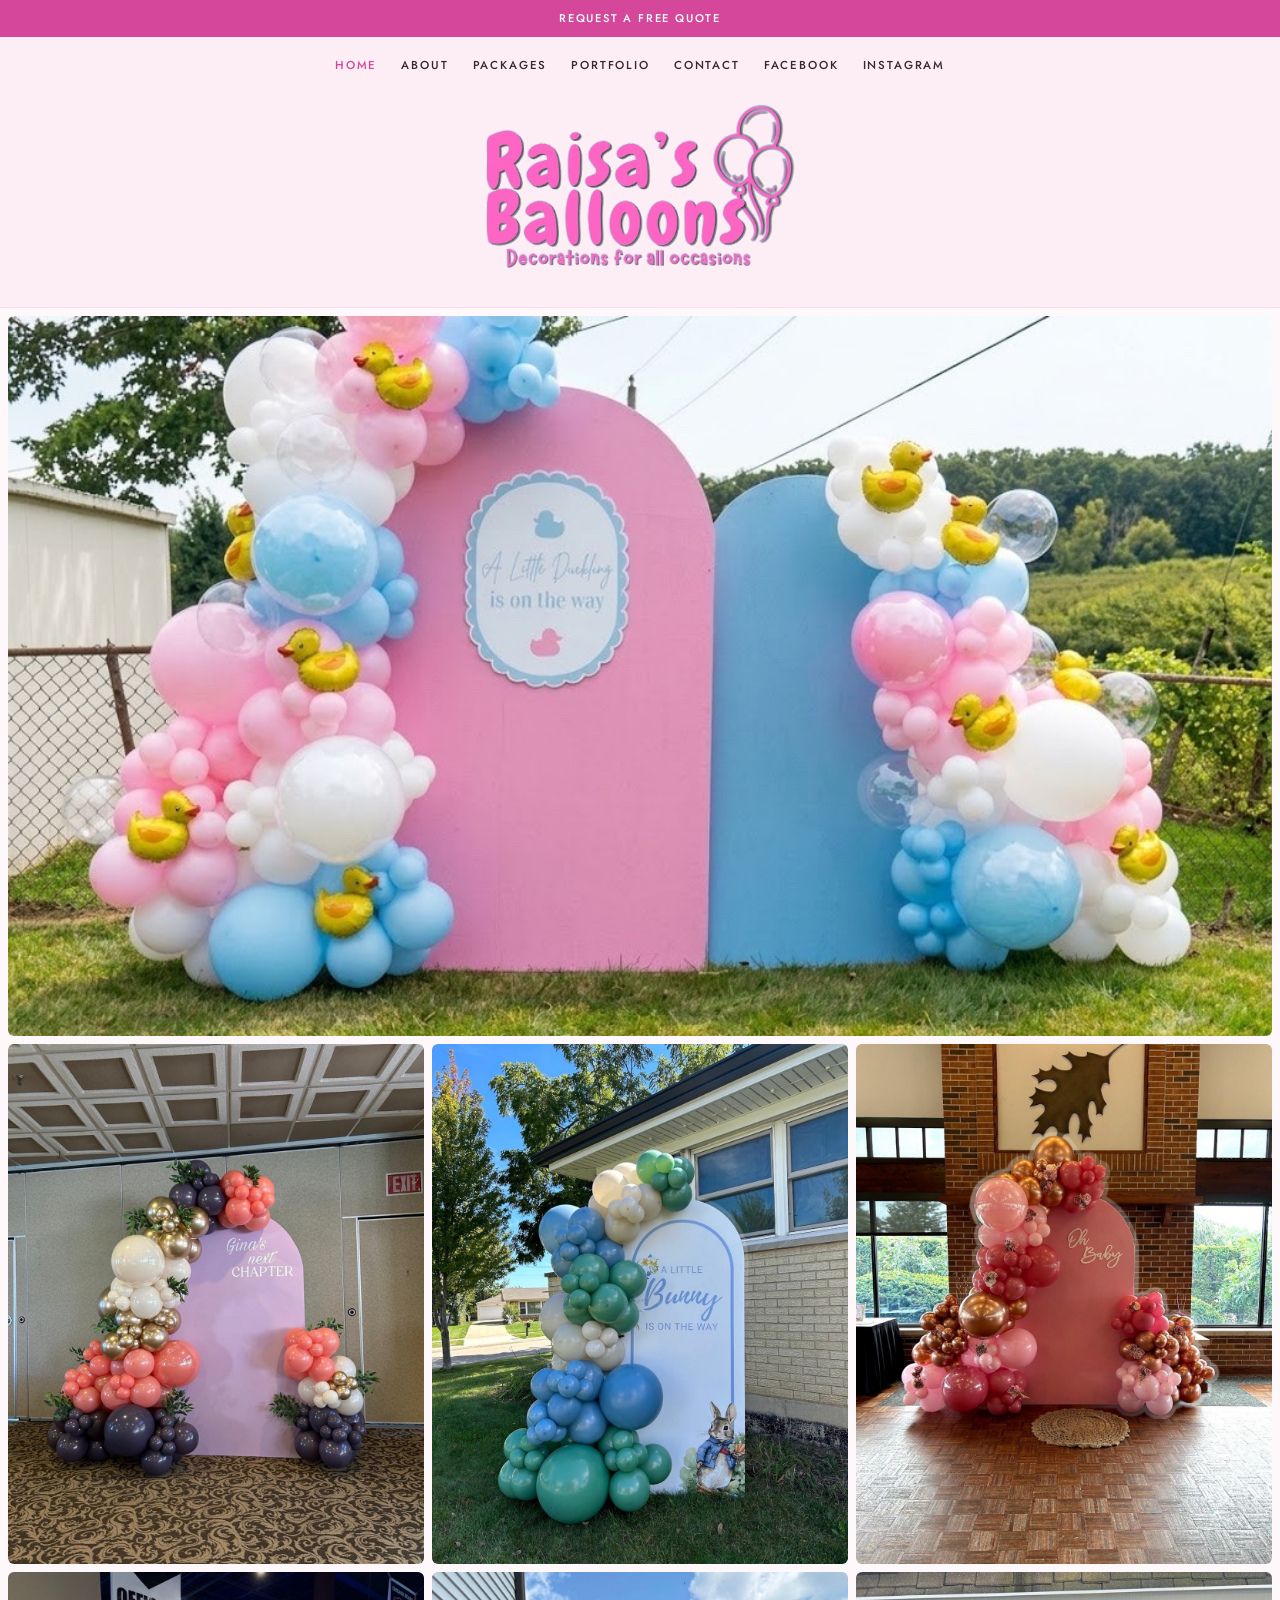
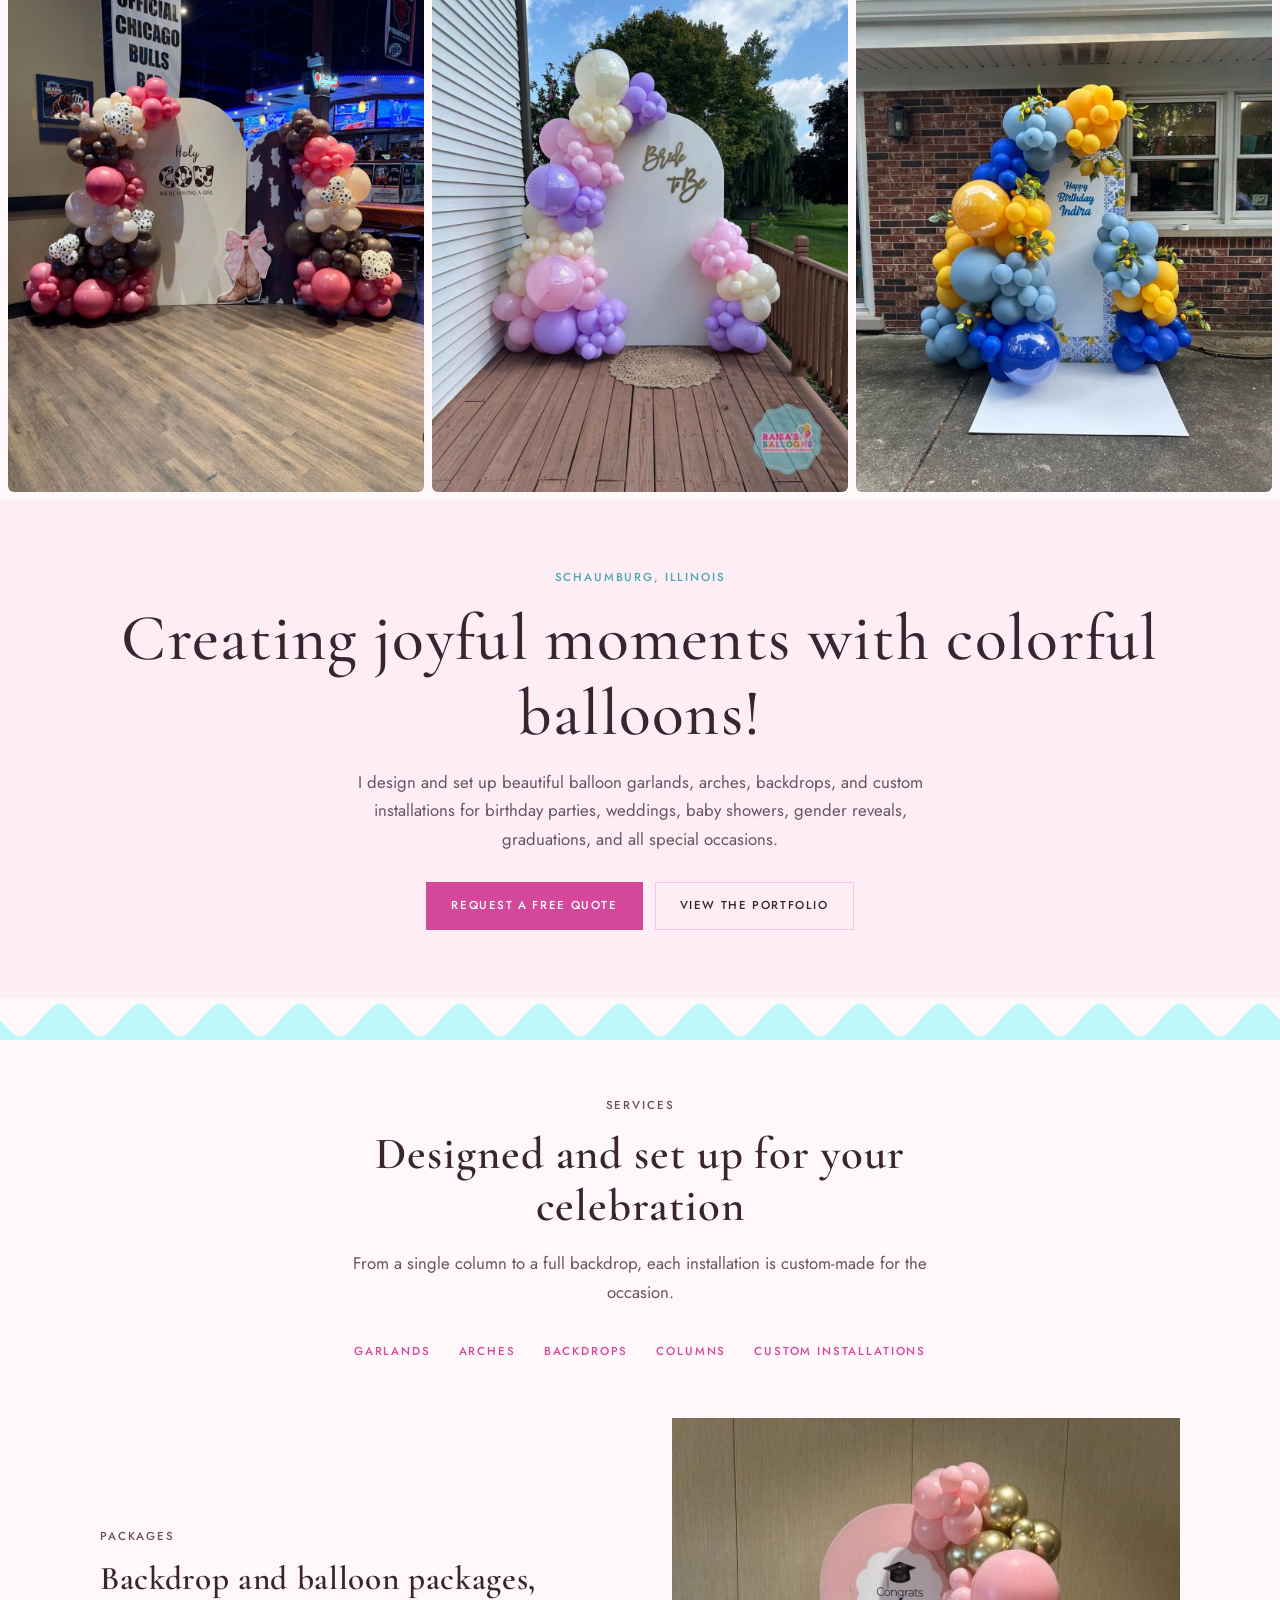
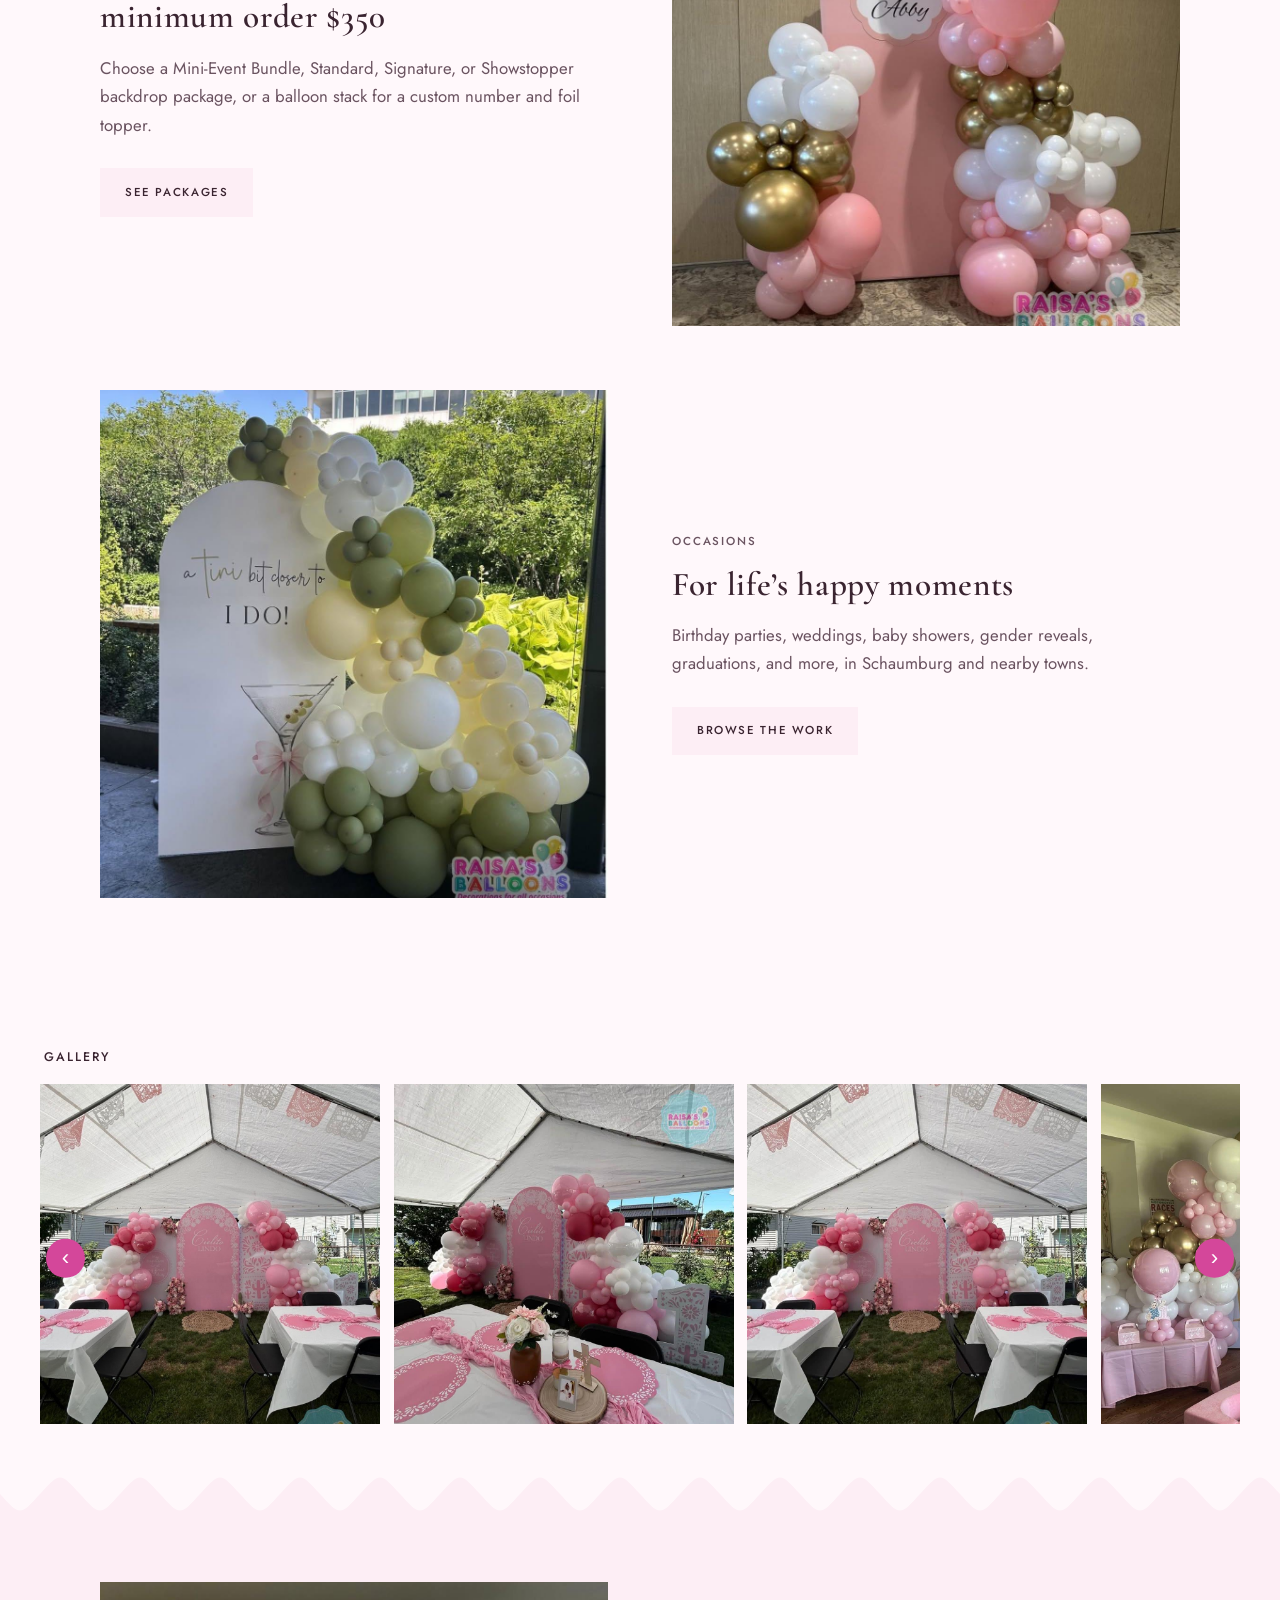
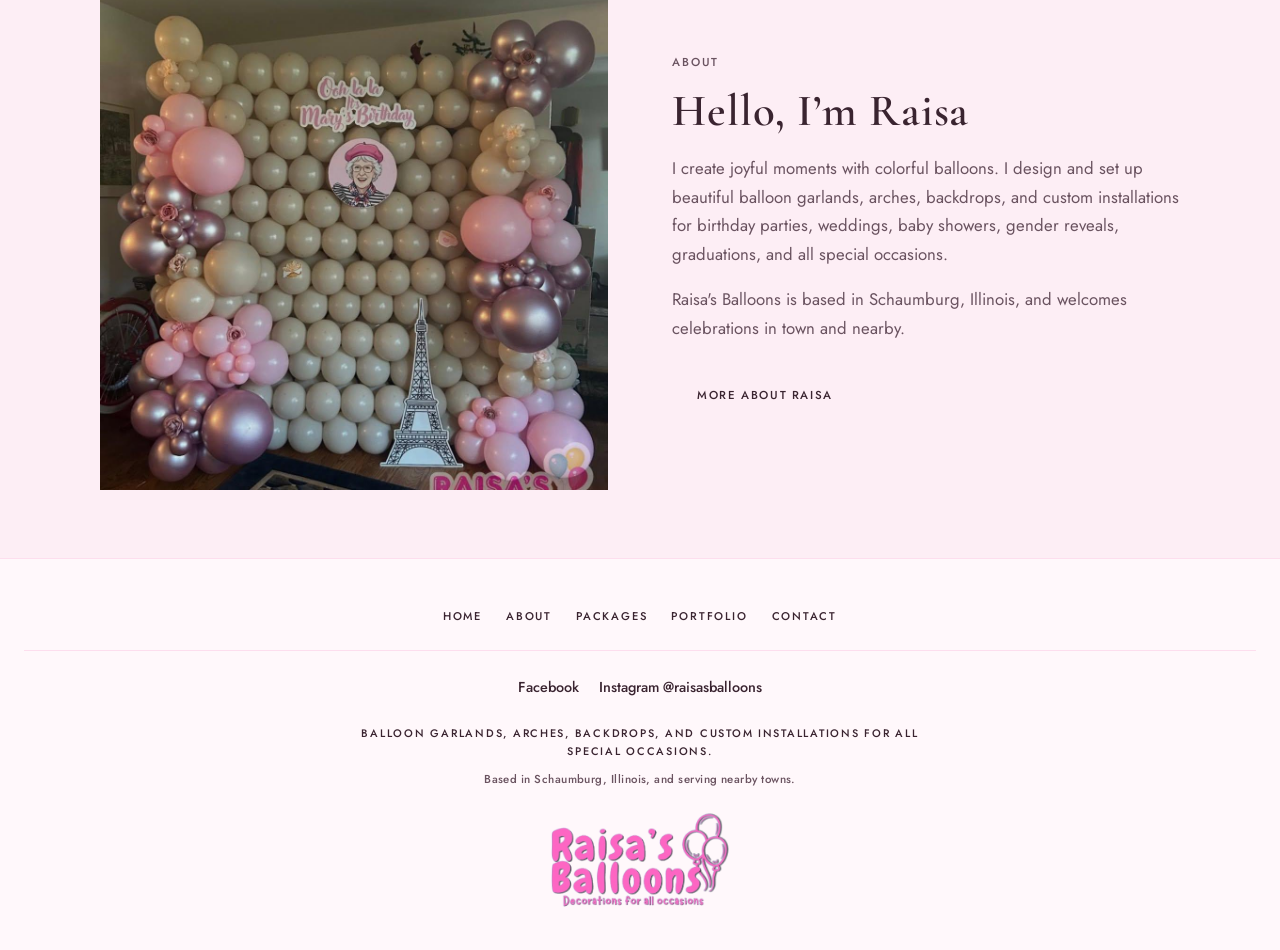
==== commit e63fc7c0: "Add Little Duckling as wide featured photo" ====
--- a/index.html
+++ b/index.html
@@ -39,6 +39,7 @@
   </header>
   <main id="main">
     <section class="featured-grid">
+      <button type="button" class="gallery-item featured-wide"><img src="images/featured-7.jpg" width="1024" height="821" alt="Pink, blue, and white balloon garland with rubber duck foil balloons around pink and blue arch backdrops that read A little duckling is on the way."></button>
       <button type="button" class="gallery-item"><img src="images/featured-1.jpg" width="1080" height="1350" alt="Plum, coral, cream, and gold balloon garland around a lavender arch backdrop that reads Gina's next chapter."></button>
       <button type="button" class="gallery-item"><img src="images/featured-2.jpg" width="1080" height="1350" alt="Sage, green, blue, and cream balloon garland beside an arch backdrop that reads A little bunny is on the way."></button>
       <button type="button" class="gallery-item"><img src="images/featured-3.jpg" width="1080" height="1350" alt="Pink, rose, and copper balloon garland with flower accents around a pink arch backdrop that reads Oh Baby."></button>
@@ -145,6 +146,9 @@
           </button>
           <button type="button" class="gallery-item">
             <img src="images/sq-3.jpg" width="1080" height="1080" alt="Pink, rose, and copper balloon garland with flower accents around a pink arch backdrop that reads Oh Baby.">
+          </button>
+          <button type="button" class="gallery-item">
+            <img src="images/sq-7.jpg" width="1080" height="1080" alt="Pink, blue, and white balloon garland with rubber duck foil balloons around a little duckling baby shower backdrop.">
           </button>
           <button type="button" class="gallery-item">
             <img src="images/sq-4.jpg" width="1080" height="1080" alt="Pink, brown, cream, and cow-print balloon garland around a Holy Cow, we're having a girl backdrop.">
--- a/styles.css
+++ b/styles.css
@@ -637,3 +637,5 @@
 .featured-grid .gallery-item { padding: 0; border: 0; background: none; cursor: zoom-in; }
 .featured-grid img { width: 100%; height: auto; aspect-ratio: 4 / 5; object-fit: cover; display: block; border-radius: 6px; }
 @media (max-width: 700px) { .featured-grid { grid-template-columns: repeat(2, 1fr); } }
+.featured-grid .featured-wide { grid-column: 1 / -1; }
+.featured-grid .featured-wide img { aspect-ratio: auto; max-height: 720px; }
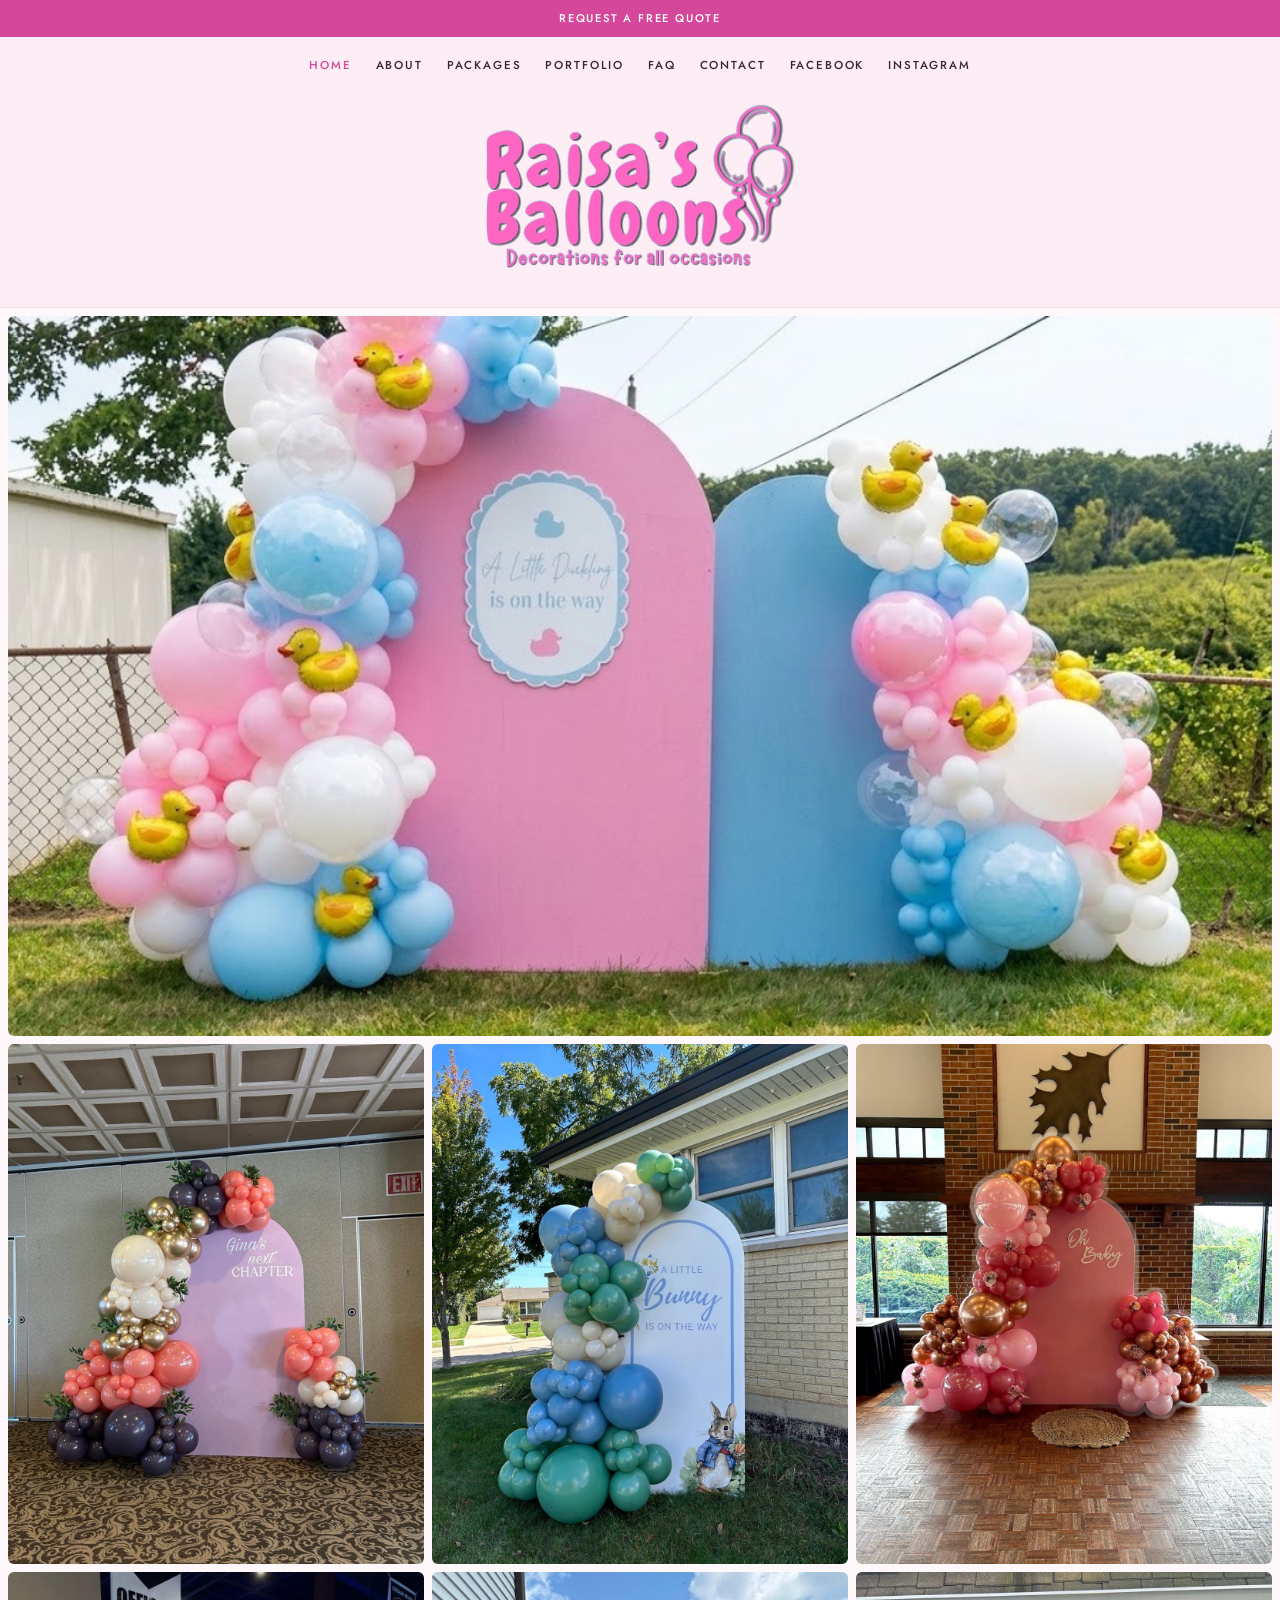
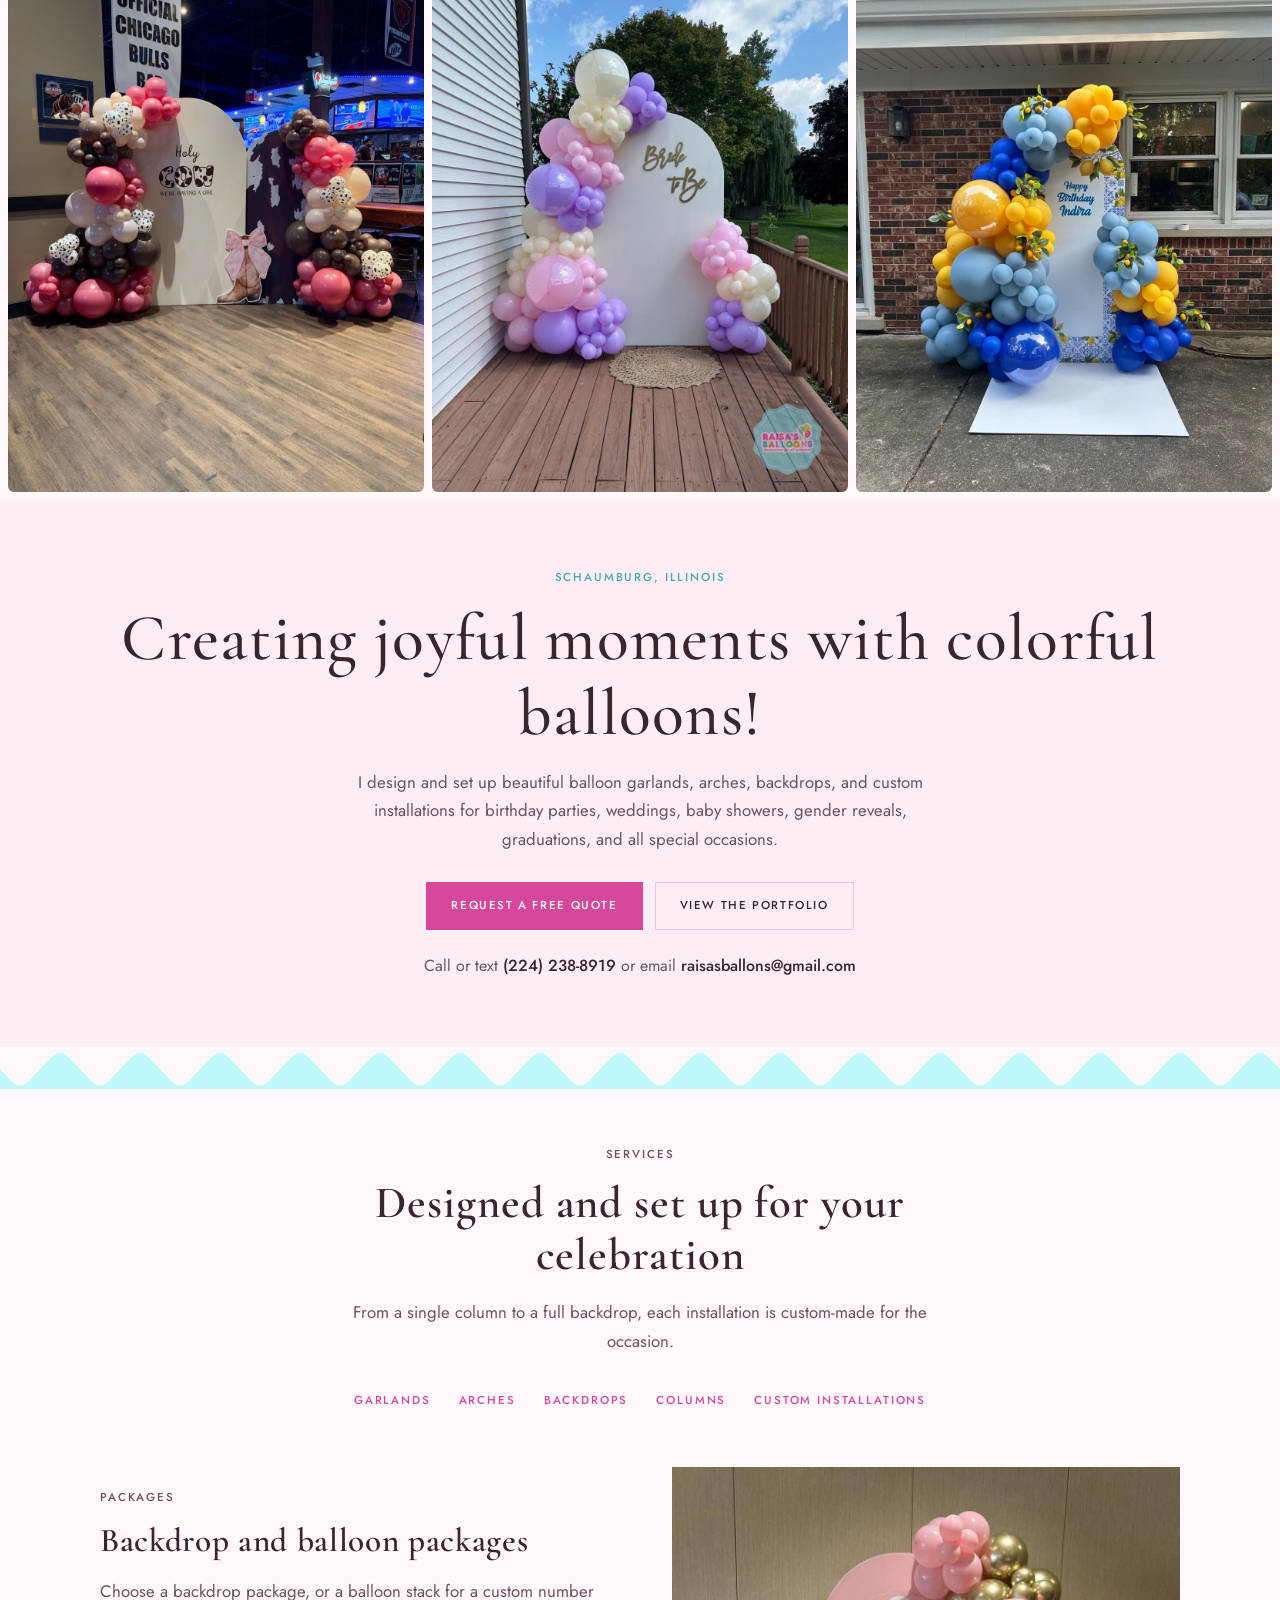
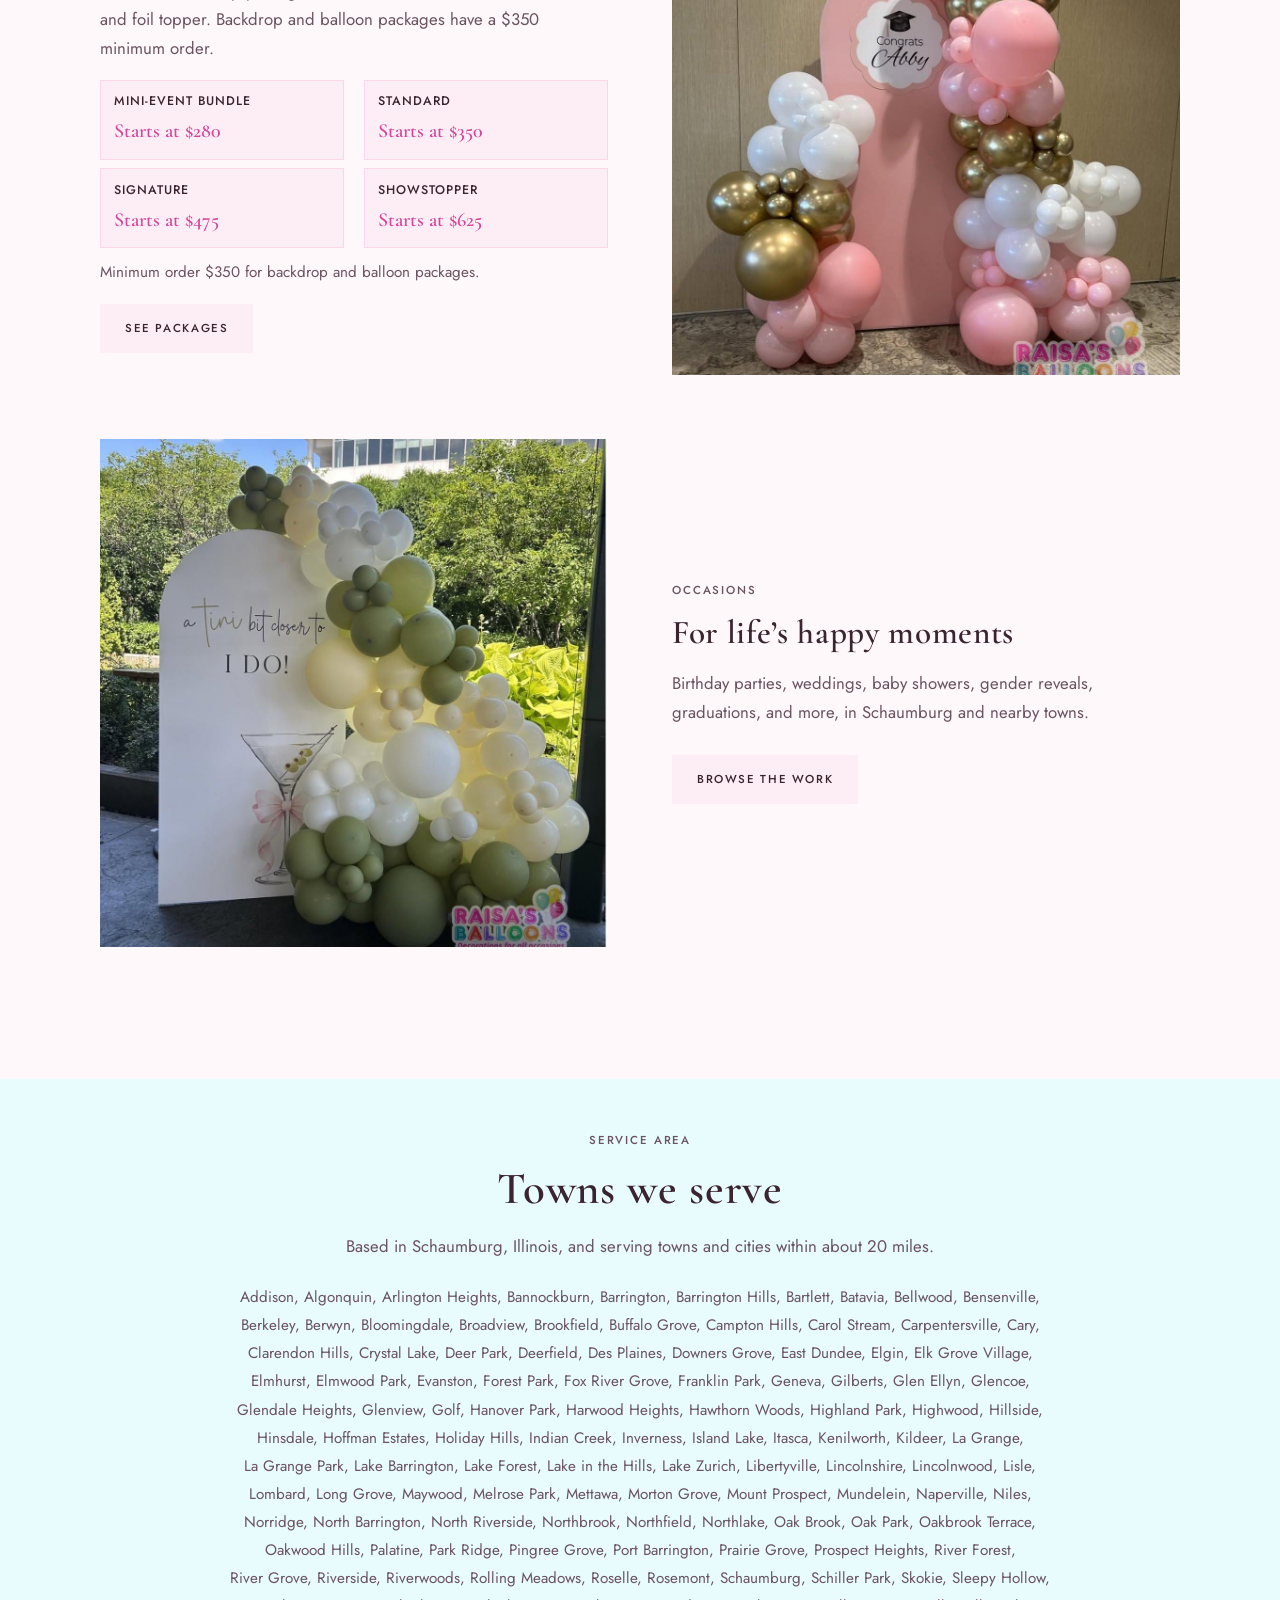
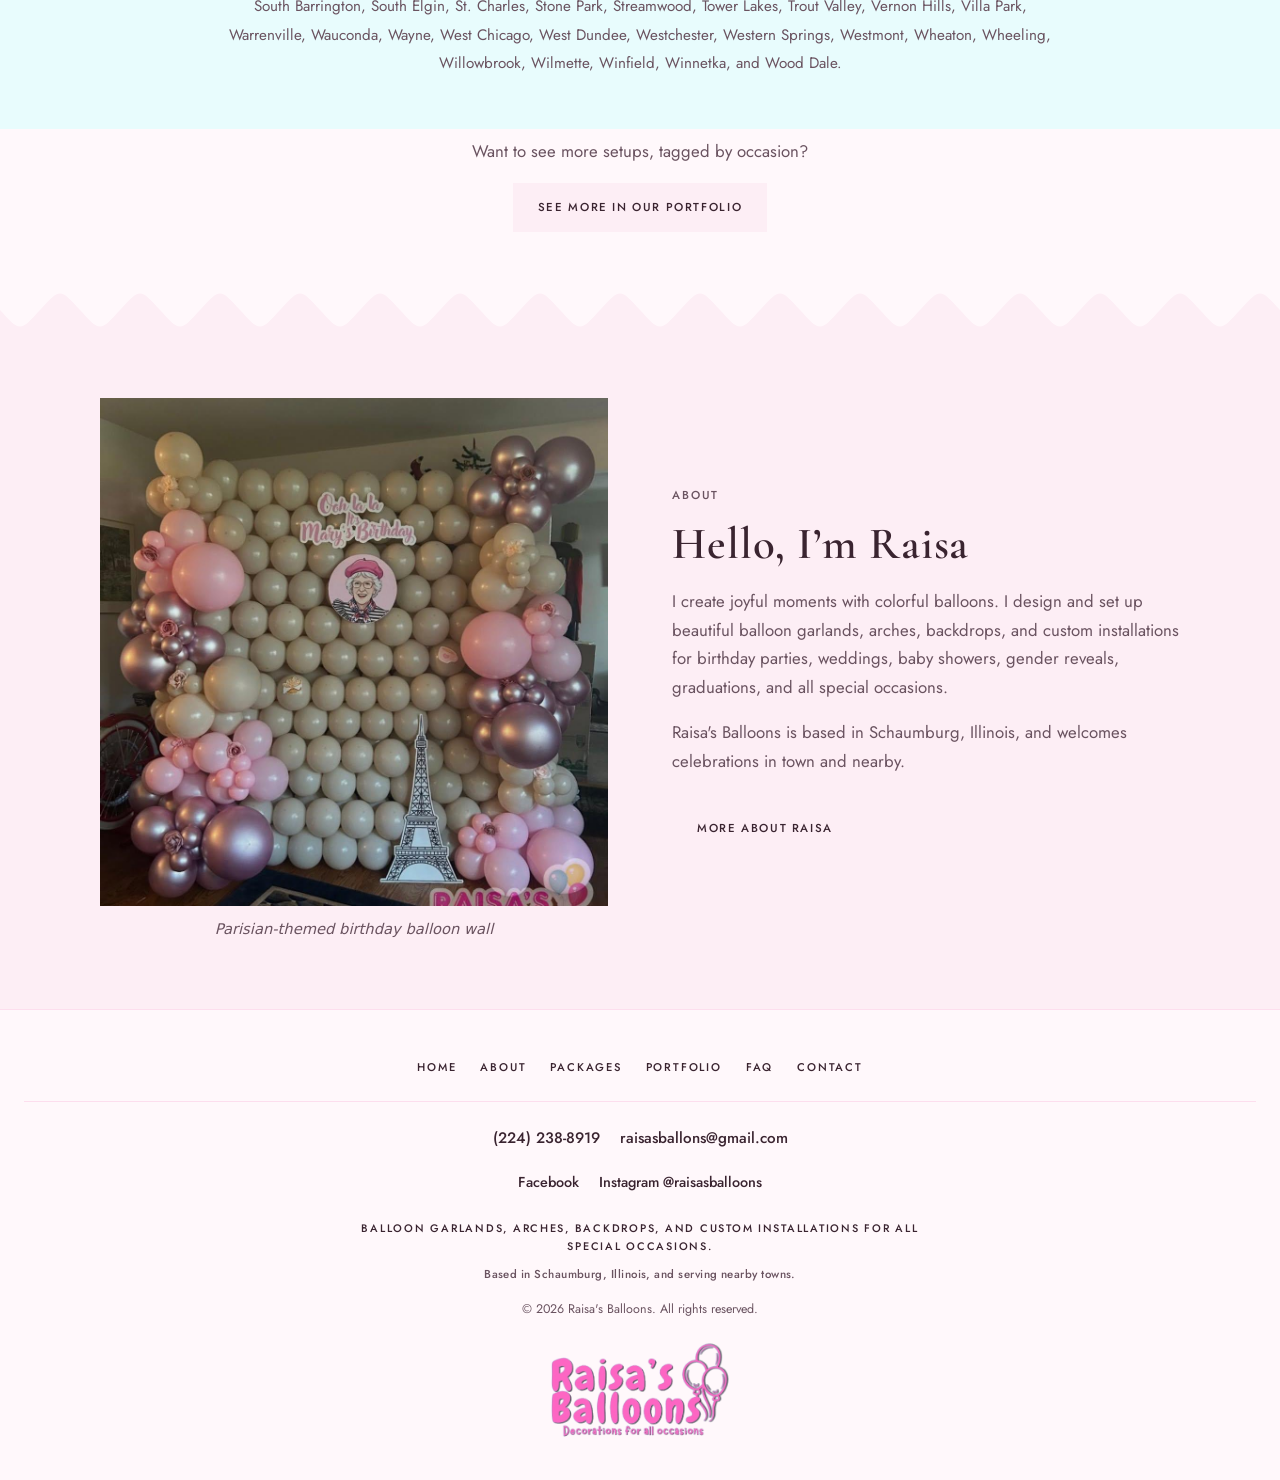
==== commit 89241122: "Add homepage prices, contact details, service towns, and FAQ Show the four backdrop package prices a" ====
--- a/index.html
+++ b/index.html
@@ -4,7 +4,7 @@
   <meta charset="utf-8">
   <meta name="viewport" content="width=device-width, initial-scale=1">
   <title>Raisa's Balloons | Balloon Decor in Schaumburg, IL</title>
-  <meta name="description" content="Raisa's Balloons designs and sets up balloon garlands, arches, backdrops, and custom installations in Schaumburg, Illinois, and nearby towns.">
+  <meta name="description" content="Raisa's Balloons designs balloon garlands, arches, and backdrops in Schaumburg, Illinois, and nearby towns including Palatine, Hoffman Estates, and Elk Grove Village.">
   <link rel="icon" href="images/favicon.png" type="image/png">
   <link rel="apple-touch-icon" href="images/apple-touch-icon.png">
   <link rel="preconnect" href="https://fonts.googleapis.com">
@@ -29,6 +29,7 @@
         <a href="about.html">About</a>
         <a href="packages.html">Packages</a>
         <a href="portfolio.html">Portfolio</a>
+        <a href="faq.html">FAQ</a>
         <a href="contact.html">Contact</a>
         <a href="https://www.facebook.com/p/Raisas-Balloons-61575443287035/" target="_blank" rel="noopener">Facebook</a>
         <a href="https://www.instagram.com/raisasballoons/" target="_blank" rel="noopener">Instagram</a>
@@ -56,6 +57,7 @@
         <a class="btn btn-primary" href="https://www.honeybook.com/widget/raisas_balloons_300525/cf_id/6a5a841b2a270c5f07f671cb" target="_blank" rel="noopener">Request a free quote</a>
         <a class="btn btn-ghost" href="portfolio.html">View the portfolio</a>
       </div>
+      <p class="home-contact">Call or text <a href="tel:+12242388919">(224) 238-8919</a> or email <a href="mailto:raisasballons@gmail.com">raisasballons@gmail.com</a></p>
     </section>
 
     <div class="wave wave-aqua" aria-hidden="true"></div>
@@ -77,8 +79,15 @@
       <article class="split split-photo-right">
         <div class="split-copy">
           <p class="eyebrow">Packages</p>
-          <h3>Backdrop and balloon packages, minimum order $350</h3>
-          <p>Choose a Mini-Event Bundle, Standard, Signature, or Showstopper backdrop package, or a balloon stack for a custom number and foil topper.</p>
+          <h3>Backdrop and balloon packages</h3>
+          <p>Choose a backdrop package, or a balloon stack for a custom number and foil topper. Backdrop and balloon packages have a $350 minimum order.</p>
+          <ul class="home-tiers">
+            <li><span>Mini-Event Bundle</span> <strong>Starts at $280</strong></li>
+            <li><span>Standard</span> <strong>Starts at $350</strong></li>
+            <li><span>Signature</span> <strong>Starts at $475</strong></li>
+            <li><span>Showstopper</span> <strong>Starts at $625</strong></li>
+          </ul>
+          <p class="home-min">Minimum order $350 for backdrop and balloon packages.</p>
           <a class="btn btn-soft" href="packages.html">See packages</a>
         </div>
         <img src="images/gallery-07.jpg" width="1080" height="1080" alt="Pink, white, and gold balloon arch around a graduation backdrop.">
@@ -95,74 +104,27 @@
       </article>
     </section>
 
-    <section class="portfolio-block">
-      <h2 class="cat-title">Gallery</h2>
-      <div class="carousel" data-carousel>
-        <div class="carousel-track">
-          <button type="button" class="gallery-item">
-            <img src="images/gallery-01.jpg" width="1080" height="1080" alt="Pink and white balloon arches around a Cielito Lindo backdrop at an outdoor tent party.">
-          </button>
-          <button type="button" class="gallery-item">
-            <img src="images/gallery-02.jpg" width="1080" height="1080" alt="Close view of a pink, red, and white balloon garland at a tent party, with a decorative number one.">
-          </button>
-          <button type="button" class="gallery-item">
-            <img src="images/gallery-03.jpg" width="1080" height="1080" alt="Another angle of the pink tent-party backdrop and balloon garlands.">
-          </button>
-          <button type="button" class="gallery-item">
-            <img src="images/gallery-04.jpg" width="1080" height="1080" alt="Pink, white, and gold balloon garland with a painted backdrop of the Virgin Mary.">
-          </button>
-          <button type="button" class="gallery-item">
-            <img src="images/gallery-10.jpg" width="1080" height="1080" alt="Pastel and metallic balloon wall with an Eiffel Tower cutout and birthday lettering.">
-          </button>
-          <button type="button" class="gallery-item">
-            <img src="images/gallery-12.jpg" width="1080" height="1080" alt="Blue and yellow balloon garland with lemons and greenery around a Happy Birthday Indira backdrop with blue tile trim.">
-          </button>
-          <button type="button" class="gallery-item">
-            <img src="images/gallery-09.jpg" width="1080" height="1080" alt="Olive and cream balloon garland beside a bridal backdrop that reads a tini bit closer to I do.">
-          </button>
-          <button type="button" class="gallery-item">
-            <img src="images/gallery-13.jpg" width="1080" height="1080" alt="Pink, lavender, and cream balloon garland around a white arch backdrop that reads Bride to Be.">
-          </button>
-          <button type="button" class="gallery-item">
-            <img src="images/gallery-06.jpg" width="1080" height="1080" alt="Yellow, orange, and pink balloon garland with greenery around a graduation backdrop.">
-          </button>
-          <button type="button" class="gallery-item">
-            <img src="images/gallery-07.jpg" width="1080" height="1080" alt="Pink, white, and gold balloon arch around a graduation backdrop.">
-          </button>
-          <button type="button" class="gallery-item">
-            <img src="images/gallery-08.jpg" width="1080" height="1080" alt="Outdoor graduation backdrop with a burgundy and white balloon garland and GRAD letter balloons.">
-          </button>
-          <button type="button" class="gallery-item">
-            <img src="images/gallery-05.jpg" width="1080" height="1080" alt="Patriotic red, white, and blue balloon column with silver star balloons.">
-          </button>
-          <button type="button" class="gallery-item">
-            <img src="images/gallery-11.jpg" width="1080" height="1080" alt="Baby-themed balloon column in blue, red, and white, topped with a baby foil balloon and a duck.">
-          </button>
-          <button type="button" class="gallery-item">
-            <img src="images/gallery-18.jpg" width="1080" height="1080" alt="Plum, coral, cream, and gold balloon garland with greenery around a lavender arch backdrop that reads Gina's next chapter.">
-          </button>
-          <button type="button" class="gallery-item">
-            <img src="images/sq-2.jpg" width="1080" height="1080" alt="Sage, green, blue, and cream balloon garland beside an arch backdrop that reads A little bunny is on the way.">
-          </button>
-          <button type="button" class="gallery-item">
-            <img src="images/sq-3.jpg" width="1080" height="1080" alt="Pink, rose, and copper balloon garland with flower accents around a pink arch backdrop that reads Oh Baby.">
-          </button>
-          <button type="button" class="gallery-item">
-            <img src="images/sq-7.jpg" width="1080" height="1080" alt="Pink, blue, and white balloon garland with rubber duck foil balloons around a little duckling baby shower backdrop.">
-          </button>
-          <button type="button" class="gallery-item">
-            <img src="images/sq-4.jpg" width="1080" height="1080" alt="Pink, brown, cream, and cow-print balloon garland around a Holy Cow, we're having a girl backdrop.">
-          </button>
-        </div>
-        <button type="button" class="carousel-btn prev" aria-label="Previous photos">‹</button>
-        <button type="button" class="carousel-btn next" aria-label="Next photos">›</button>
+    <section class="towns-serve" id="towns-we-serve">
+      <div class="section-head">
+        <p class="eyebrow">Service area</p>
+        <h2>Towns we serve</h2>
+        <p>Based in Schaumburg, Illinois, and serving towns and cities within about 20 miles.</p>
       </div>
+      <p class="towns-list">Addison, Algonquin, <span class="town-name">Arlington Heights</span>, Bannockburn, Barrington, <span class="town-name">Barrington Hills</span>, Bartlett, Batavia, Bellwood, Bensenville, Berkeley, Berwyn, Bloomingdale, Broadview, Brookfield, <span class="town-name">Buffalo Grove</span>, <span class="town-name">Campton Hills</span>, <span class="town-name">Carol Stream</span>, Carpentersville, Cary, <span class="town-name">Clarendon Hills</span>, <span class="town-name">Crystal Lake</span>, <span class="town-name">Deer Park</span>, Deerfield, <span class="town-name">Des Plaines</span>, <span class="town-name">Downers Grove</span>, <span class="town-name">East Dundee</span>, Elgin, <span class="town-name">Elk Grove Village</span>, Elmhurst, <span class="town-name">Elmwood Park</span>, Evanston, <span class="town-name">Forest Park</span>, <span class="town-name">Fox River Grove</span>, <span class="town-name">Franklin Park</span>, Geneva, Gilberts, <span class="town-name">Glen Ellyn</span>, Glencoe, <span class="town-name">Glendale Heights</span>, Glenview, Golf, <span class="town-name">Hanover Park</span>, <span class="town-name">Harwood Heights</span>, <span class="town-name">Hawthorn Woods</span>, <span class="town-name">Highland Park</span>, Highwood, Hillside, Hinsdale, <span class="town-name">Hoffman Estates</span>, <span class="town-name">Holiday Hills</span>, <span class="town-name">Indian Creek</span>, Inverness, <span class="town-name">Island Lake</span>, Itasca, Kenilworth, Kildeer, <span class="town-name">La Grange</span>, <span class="town-name">La Grange Park</span>, <span class="town-name">Lake Barrington</span>, <span class="town-name">Lake Forest</span>, <span class="town-name">Lake in the Hills</span>, <span class="town-name">Lake Zurich</span>, Libertyville, Lincolnshire, Lincolnwood, Lisle, Lombard, <span class="town-name">Long Grove</span>, Maywood, <span class="town-name">Melrose Park</span>, Mettawa, <span class="town-name">Morton Grove</span>, <span class="town-name">Mount Prospect</span>, Mundelein, Naperville, Niles, Norridge, <span class="town-name">North Barrington</span>, <span class="town-name">North Riverside</span>, Northbrook, Northfield, Northlake, <span class="town-name">Oak Brook</span>, <span class="town-name">Oak Park</span>, <span class="town-name">Oakbrook Terrace</span>, <span class="town-name">Oakwood Hills</span>, Palatine, <span class="town-name">Park Ridge</span>, <span class="town-name">Pingree Grove</span>, <span class="town-name">Port Barrington</span>, <span class="town-name">Prairie Grove</span>, <span class="town-name">Prospect Heights</span>, <span class="town-name">River Forest</span>, <span class="town-name">River Grove</span>, Riverside, Riverwoods, <span class="town-name">Rolling Meadows</span>, Roselle, Rosemont, Schaumburg, <span class="town-name">Schiller Park</span>, Skokie, <span class="town-name">Sleepy Hollow</span>, <span class="town-name">South Barrington</span>, <span class="town-name">South Elgin</span>, <span class="town-name">St. Charles</span>, <span class="town-name">Stone Park</span>, Streamwood, <span class="town-name">Tower Lakes</span>, <span class="town-name">Trout Valley</span>, <span class="town-name">Vernon Hills</span>, <span class="town-name">Villa Park</span>, Warrenville, Wauconda, Wayne, <span class="town-name">West Chicago</span>, <span class="town-name">West Dundee</span>, Westchester, <span class="town-name">Western Springs</span>, Westmont, Wheaton, Wheeling, Willowbrook, Wilmette, Winfield, Winnetka, and <span class="town-name">Wood Dale</span>.</p>
+    </section>
+
+    <section class="portfolio-invite">
+      <p>Want to see more setups, tagged by occasion?</p>
+      <a class="btn btn-soft" href="portfolio.html">See more in our portfolio</a>
     </section>
 
     <div class="wave wave-blush" aria-hidden="true"></div>
 
     <section class="about-tease">
-      <img src="images/gallery-10.jpg" width="1080" height="1080" alt="A pastel metallic balloon wall created for a birthday celebration.">
+      <figure class="about-tease-photo">
+        <img src="images/gallery-10.jpg" width="1080" height="1080" alt="Pastel and metallic balloon wall with an Eiffel Tower cutout and birthday lettering.">
+        <figcaption>Parisian-themed birthday balloon wall</figcaption>
+      </figure>
       <div class="split-copy">
         <p class="eyebrow">About</p>
         <h2>Hello, I’m Raisa</h2>
@@ -177,25 +139,32 @@
     <button type="button" class="lightbox-close" data-close="true" aria-label="Close">×</button>
     <button type="button" class="lightbox-prev" aria-label="Previous photo">‹</button>
     <figure class="lightbox-figure">
-      <img id="lightbox-image" src="images/gallery-01.jpg" alt="">
+      <img id="lightbox-image" src="images/gallery-01.jpg" alt="Balloon decoration photo">
       <figcaption id="lightbox-caption"></figcaption>
     </figure>
     <button type="button" class="lightbox-next" aria-label="Next photo">›</button>
   </div>
+
   <footer class="site-footer">
     <nav class="footer-nav" aria-label="Footer">
       <a href="index.html">Home</a>
       <a href="about.html">About</a>
       <a href="packages.html">Packages</a>
       <a href="portfolio.html">Portfolio</a>
+      <a href="faq.html">FAQ</a>
       <a href="contact.html">Contact</a>
     </nav>
+    <p class="footer-contact">
+      <a href="tel:+12242388919">(224) 238-8919</a>
+      <a href="mailto:raisasballons@gmail.com">raisasballons@gmail.com</a>
+    </p>
     <p class="footer-social">
       <a href="https://www.facebook.com/p/Raisas-Balloons-61575443287035/" target="_blank" rel="noopener">Facebook</a>
       <a href="https://www.instagram.com/raisasballoons/" target="_blank" rel="noopener">Instagram @raisasballoons</a>
     </p>
     <p class="footer-specialty">Balloon garlands, arches, backdrops, and custom installations for all special occasions.</p>
     <p class="footer-place">Based in Schaumburg, Illinois, and serving nearby towns.</p>
+    <p class="footer-copy">&copy; 2026 Raisa's Balloons. All rights reserved.</p>
     <img class="footer-logo" src="images/logo.png" width="898" height="491" alt="Raisa's Balloons">
   </footer>
   <script src="site.js"></script>
--- a/styles.css
+++ b/styles.css
@@ -187,7 +187,10 @@
 .cta-band,
 .contact-page,
 .about-page,
-.portfolio-block {
+.portfolio-block,
+.towns-serve,
+.portfolio-invite,
+.faq-list {
   padding: 4.25rem 1.5rem;
 }
 
@@ -332,6 +335,7 @@
 }
 .split img,
 .about-tease img,
+.about-tease-photo img,
 .about-page img {
   width: 100%;
   aspect-ratio: 1;
@@ -488,14 +492,16 @@
     border-bottom: 1px solid var(--pink-soft);
   }
 }
-.contact-email {
+.contact-email,
+.contact-link {
   font-family: var(--font);
   letter-spacing: 0.03em;
-  font-size: 0.95rem;
-  font-weight: 500;
-  text-decoration: none;
-  color: var(--ink);
-}
+  font-size: 1.05rem;
+  font-weight: 500;
+  text-decoration: none;
+  color: var(--ink);
+}
+.contact-link:hover { color: var(--pink-deep); }
 .contact-place {
   letter-spacing: 0.08em;
   text-transform: uppercase;
@@ -554,7 +560,14 @@
   font-size: 0.72rem;
   letter-spacing: 0.04em;
   text-transform: none;
-  margin: 0 auto 1.25rem;
+  margin: 0 auto 0.85rem;
+}
+.footer-copy {
+  font-size: 0.78rem;
+  letter-spacing: 0;
+  text-transform: none;
+  margin: 0 auto 0.35rem;
+  color: var(--ink-soft);
 }
 .footer-logo {
   display: block;
@@ -639,3 +652,138 @@
 @media (max-width: 700px) { .featured-grid { grid-template-columns: repeat(2, 1fr); } }
 .featured-grid .featured-wide { grid-column: 1 / -1; }
 .featured-grid .featured-wide img { aspect-ratio: auto; max-height: 720px; }
+
+
+/* Direct contact in the footer */
+.footer-contact {
+  display: flex;
+  flex-wrap: wrap;
+  justify-content: center;
+  gap: 0.35rem 1.25rem;
+  margin: 0 0 1.15rem;
+}
+.footer-contact a {
+  color: var(--ink);
+  text-decoration: none;
+  font-weight: 500;
+  font-size: 0.95rem;
+}
+.footer-contact a:hover { color: var(--pink-deep); }
+
+/* Homepage package prices */
+.home-contact {
+  margin: 1.35rem 0 0;
+  color: var(--ink-soft);
+  font-size: 1rem;
+}
+.home-contact a {
+  color: var(--ink);
+  font-weight: 500;
+  text-decoration: none;
+}
+.home-contact a:hover { color: var(--pink-deep); }
+
+.home-tiers {
+  list-style: none;
+  margin: 1.1rem 0 0.75rem;
+  padding: 0;
+  display: grid;
+  gap: 0.55rem 1.25rem;
+}
+@media (min-width: 520px) {
+  .home-tiers { grid-template-columns: 1fr 1fr; }
+}
+.home-tiers li {
+  display: flex;
+  flex-direction: column;
+  gap: 0.1rem;
+  padding: 0.65rem 0.8rem;
+  background: var(--blush);
+  border: 1px solid rgba(240, 106, 176, 0.18);
+}
+.home-tiers span {
+  font-size: 0.78rem;
+  letter-spacing: 0.08em;
+  text-transform: uppercase;
+  font-weight: 500;
+  color: var(--ink);
+}
+.home-tiers strong {
+  font-family: var(--serif);
+  font-size: 1.25rem;
+  font-weight: 600;
+  color: var(--pink-deep);
+}
+.home-min {
+  margin: 0 0 0.4rem;
+  font-size: 0.95rem;
+  color: var(--ink-soft);
+}
+
+/* Towns we serve */
+.towns-serve {
+  background: var(--aqua-soft);
+  padding-top: 3.25rem;
+  padding-bottom: 3.25rem;
+}
+.towns-serve .section-head { margin-bottom: 1.4rem; }
+.towns-list {
+  max-width: 52rem;
+  margin: 0 auto;
+  font-size: 0.95rem;
+  color: var(--ink-soft);
+  line-height: 1.85;
+  text-align: center;
+}
+.towns-serve-page {
+  max-width: none;
+}
+
+/* Portfolio invite on the home page (replaces the repeating gallery) */
+.portfolio-invite {
+  text-align: center;
+  background: var(--cream);
+  padding-top: 0.5rem;
+  padding-bottom: 3.5rem;
+}
+.portfolio-invite p {
+  margin: 0 auto 1.1rem;
+  color: var(--ink-soft);
+}
+
+/* Caption for the about-tease photo */
+.about-tease-photo {
+  margin: 0;
+}
+.about-tease-photo figcaption {
+  margin-top: 0.65rem;
+  font-size: 0.92rem;
+  color: var(--ink-soft);
+  font-style: italic;
+  text-align: center;
+}
+
+/* FAQ */
+.faq-list {
+  max-width: 44rem;
+  margin: 0 auto;
+  padding-top: 0.5rem;
+  padding-bottom: 3.5rem;
+  background: var(--cream);
+}
+.faq-item {
+  padding: 1.6rem 0;
+  border-bottom: 1px solid var(--pink-soft);
+}
+.faq-item:first-child { border-top: 1px solid var(--pink-soft); }
+.faq-item h2 {
+  font-size: clamp(1.35rem, 2.2vw, 1.7rem);
+  margin-bottom: 0.55rem;
+}
+.faq-item p { color: var(--ink-soft); margin: 0; }
+.faq-note {
+  font-style: italic;
+  color: var(--ink-soft);
+}
+
+.town-name { white-space: nowrap; }
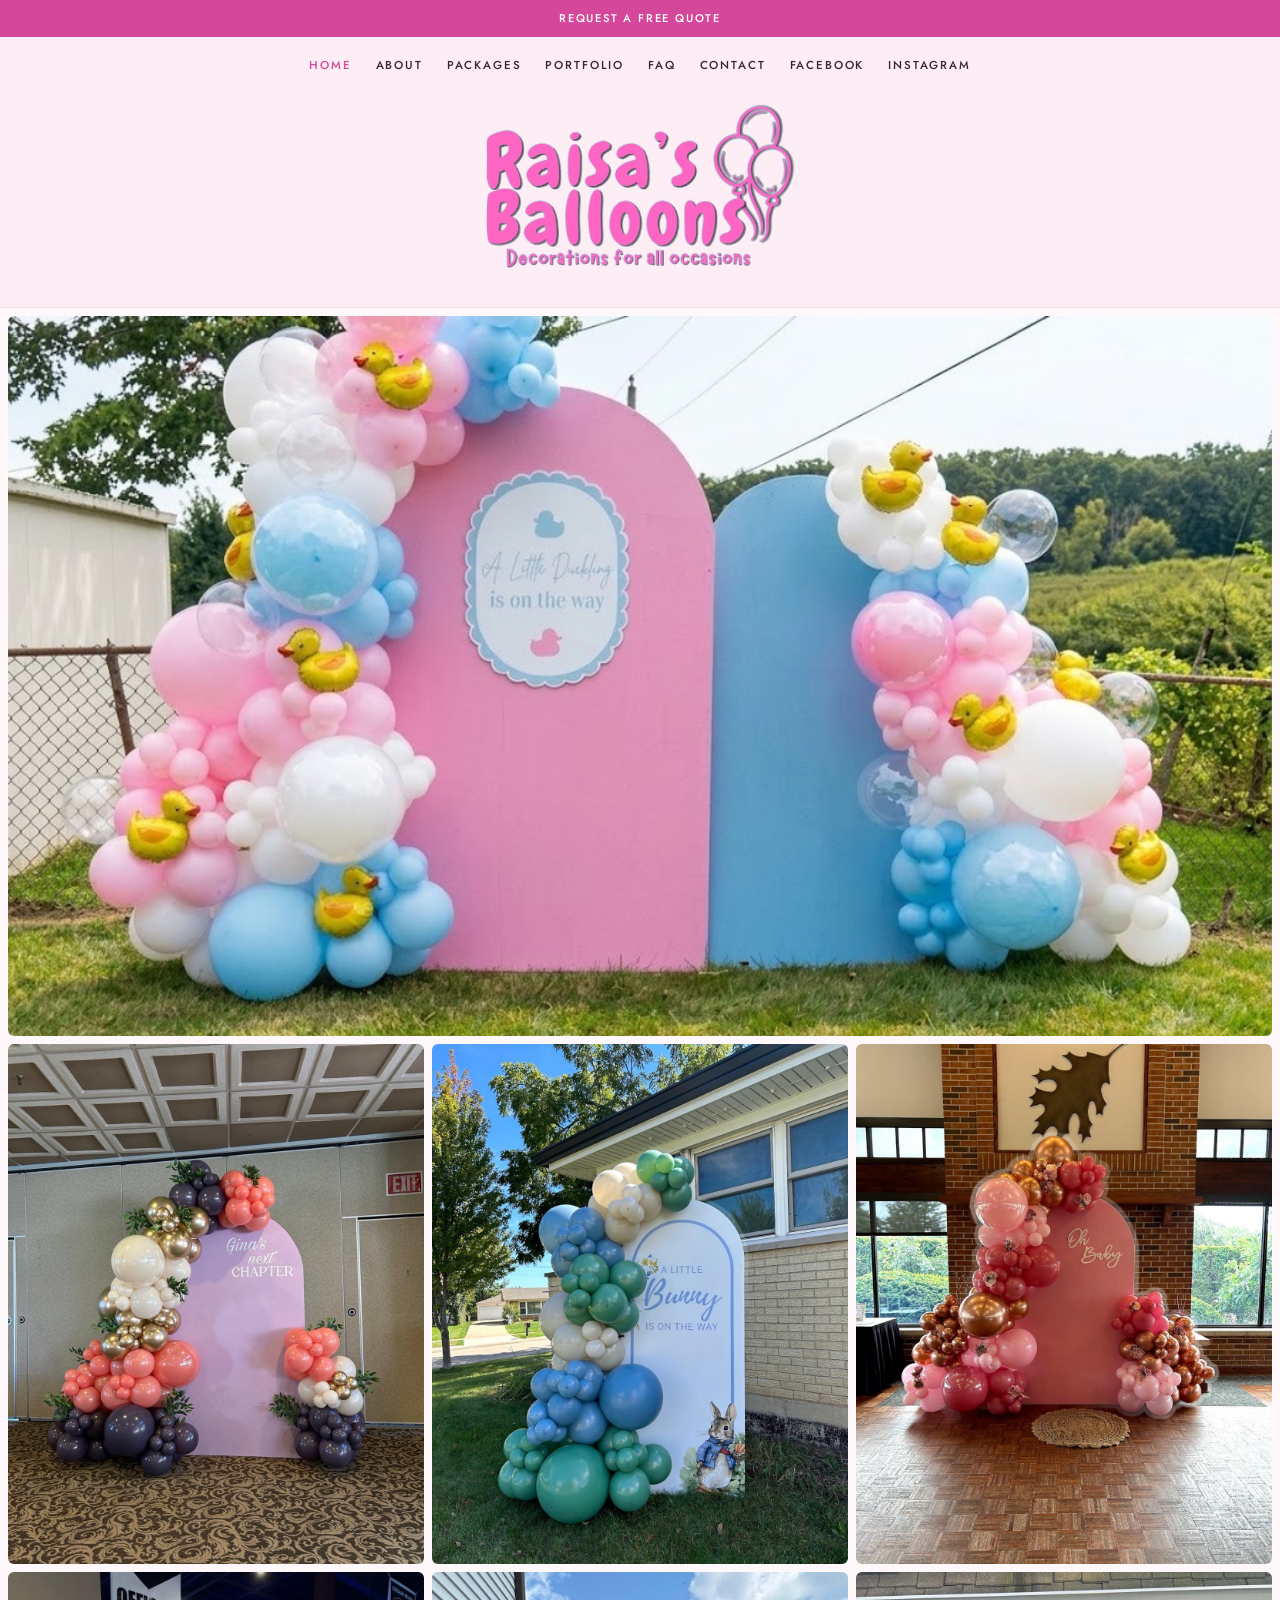
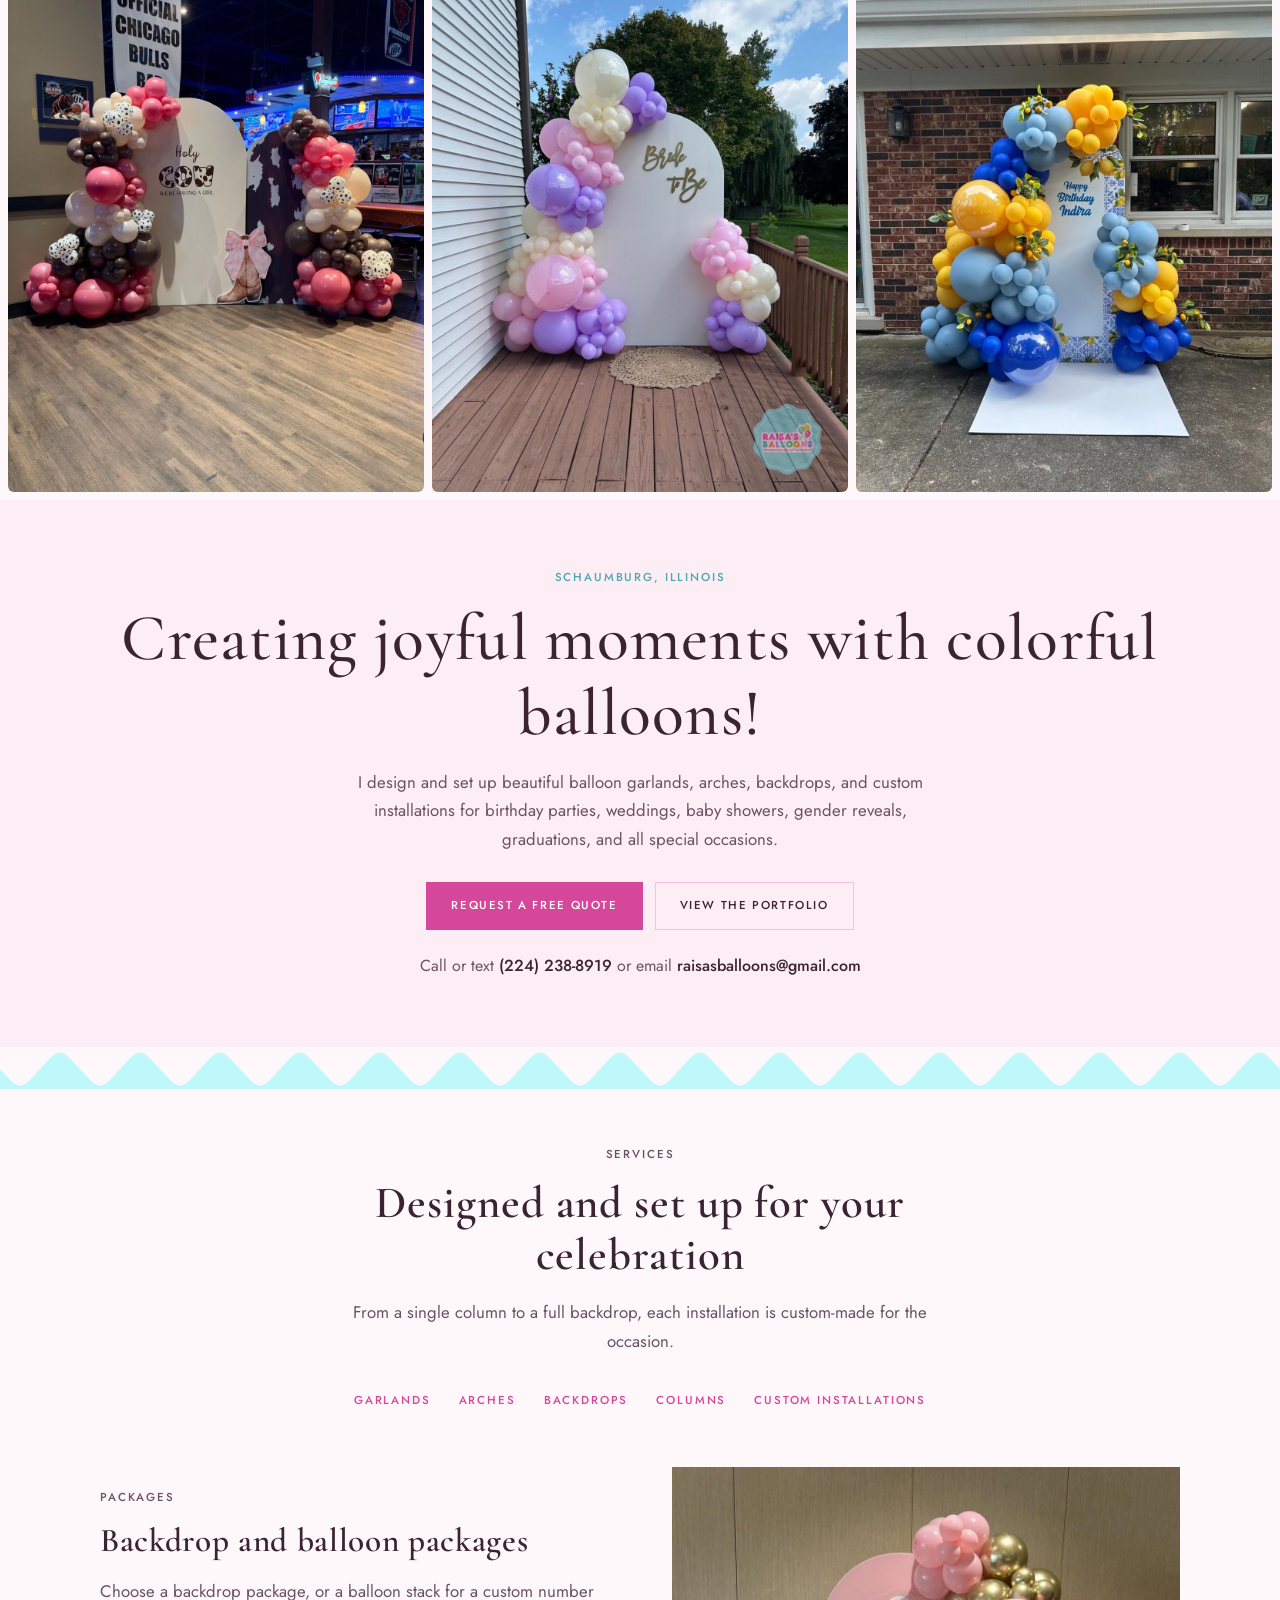
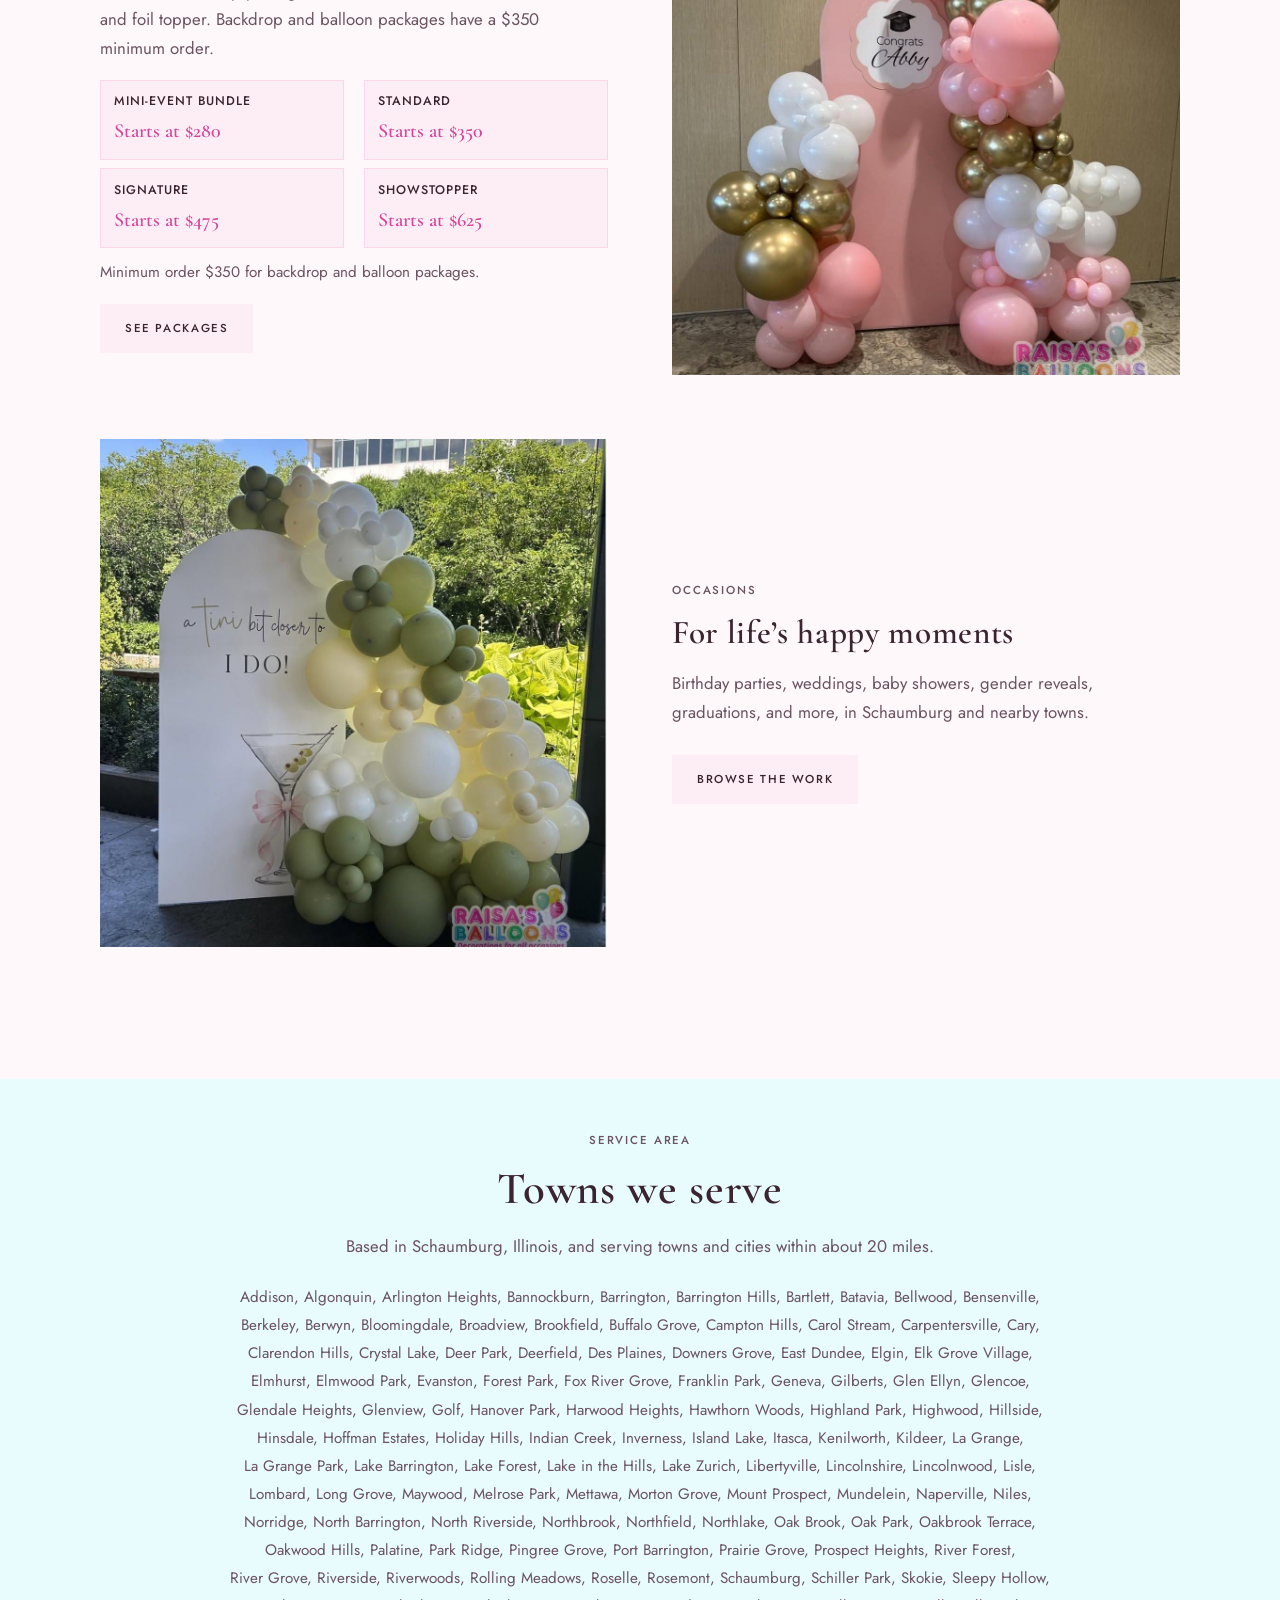
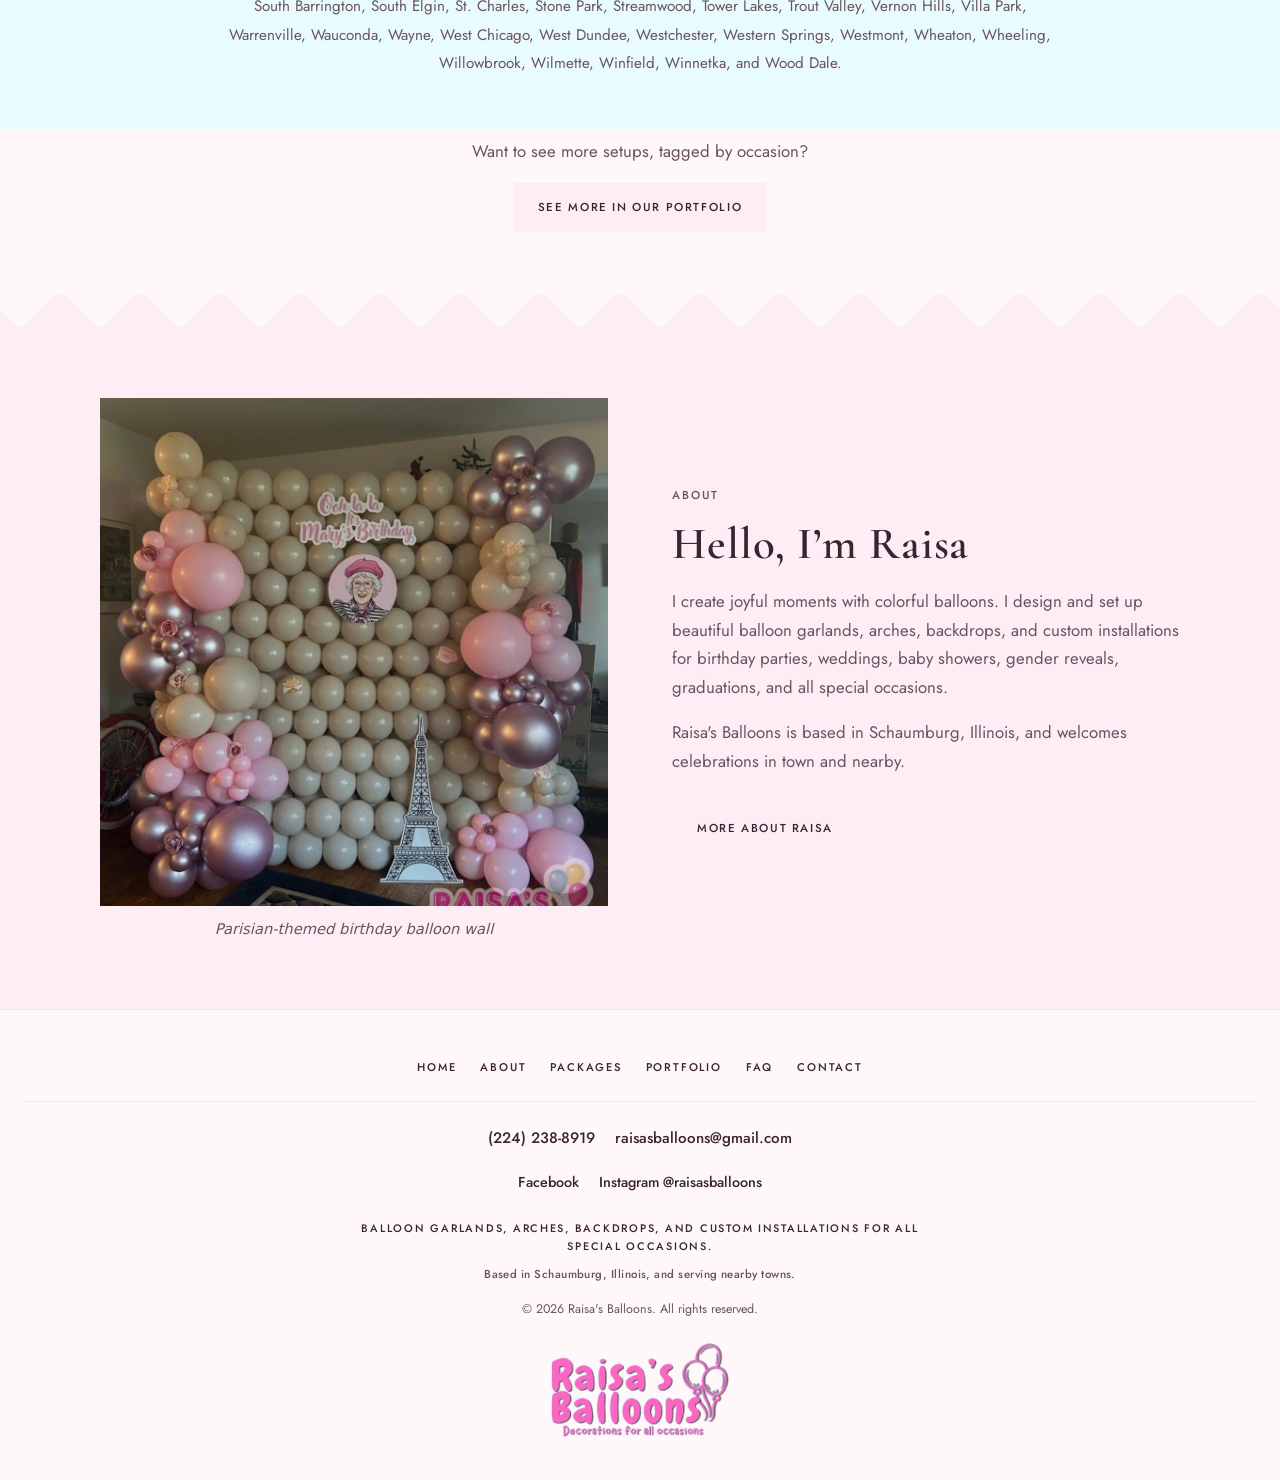
==== commit d9a655ed: "Fix email spelling: raisasballoons@gmail.com" ====
--- a/index.html
+++ b/index.html
@@ -57,7 +57,7 @@
         <a class="btn btn-primary" href="https://www.honeybook.com/widget/raisas_balloons_300525/cf_id/6a5a841b2a270c5f07f671cb" target="_blank" rel="noopener">Request a free quote</a>
         <a class="btn btn-ghost" href="portfolio.html">View the portfolio</a>
       </div>
-      <p class="home-contact">Call or text <a href="tel:+12242388919">(224) 238-8919</a> or email <a href="mailto:raisasballons@gmail.com">raisasballons@gmail.com</a></p>
+      <p class="home-contact">Call or text <a href="tel:+12242388919">(224) 238-8919</a> or email <a href="mailto:raisasballoons@gmail.com">raisasballoons@gmail.com</a></p>
     </section>
 
     <div class="wave wave-aqua" aria-hidden="true"></div>
@@ -156,7 +156,7 @@
     </nav>
     <p class="footer-contact">
       <a href="tel:+12242388919">(224) 238-8919</a>
-      <a href="mailto:raisasballons@gmail.com">raisasballons@gmail.com</a>
+      <a href="mailto:raisasballoons@gmail.com">raisasballoons@gmail.com</a>
     </p>
     <p class="footer-social">
       <a href="https://www.facebook.com/p/Raisas-Balloons-61575443287035/" target="_blank" rel="noopener">Facebook</a>
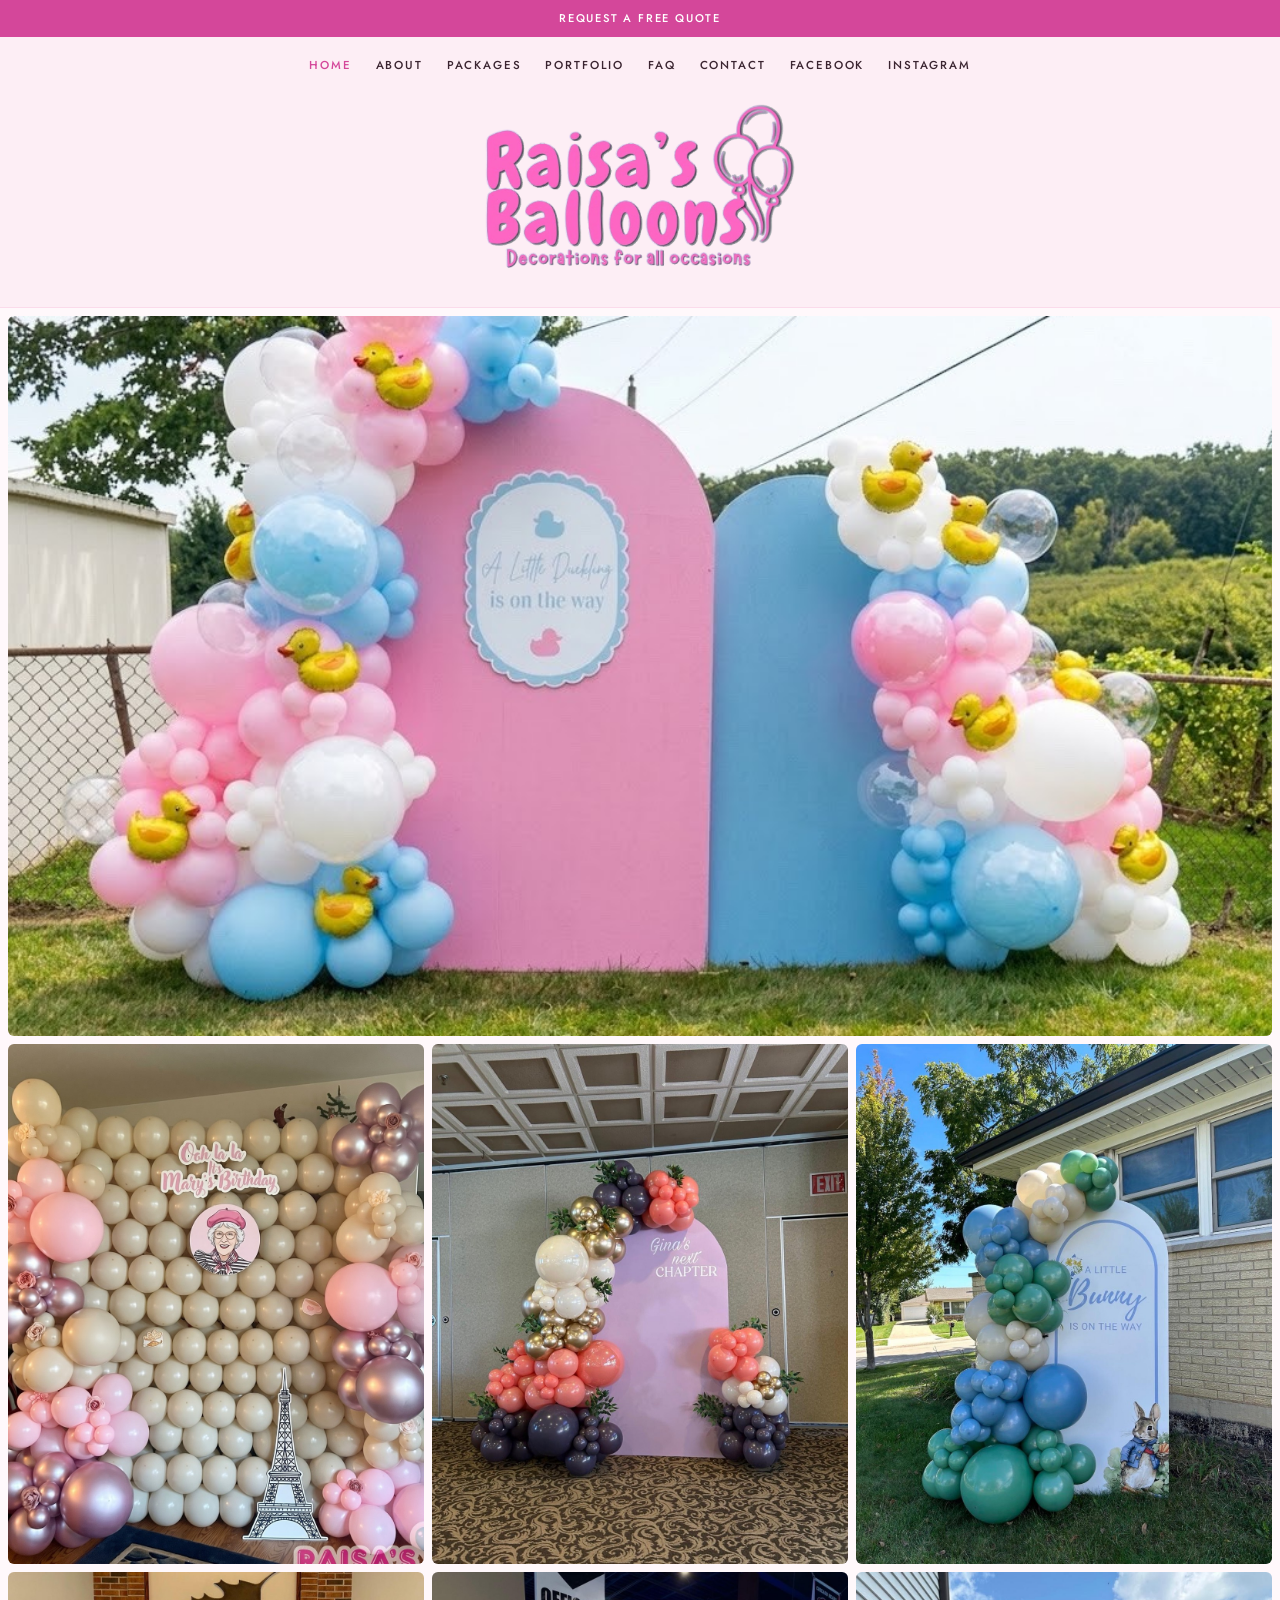
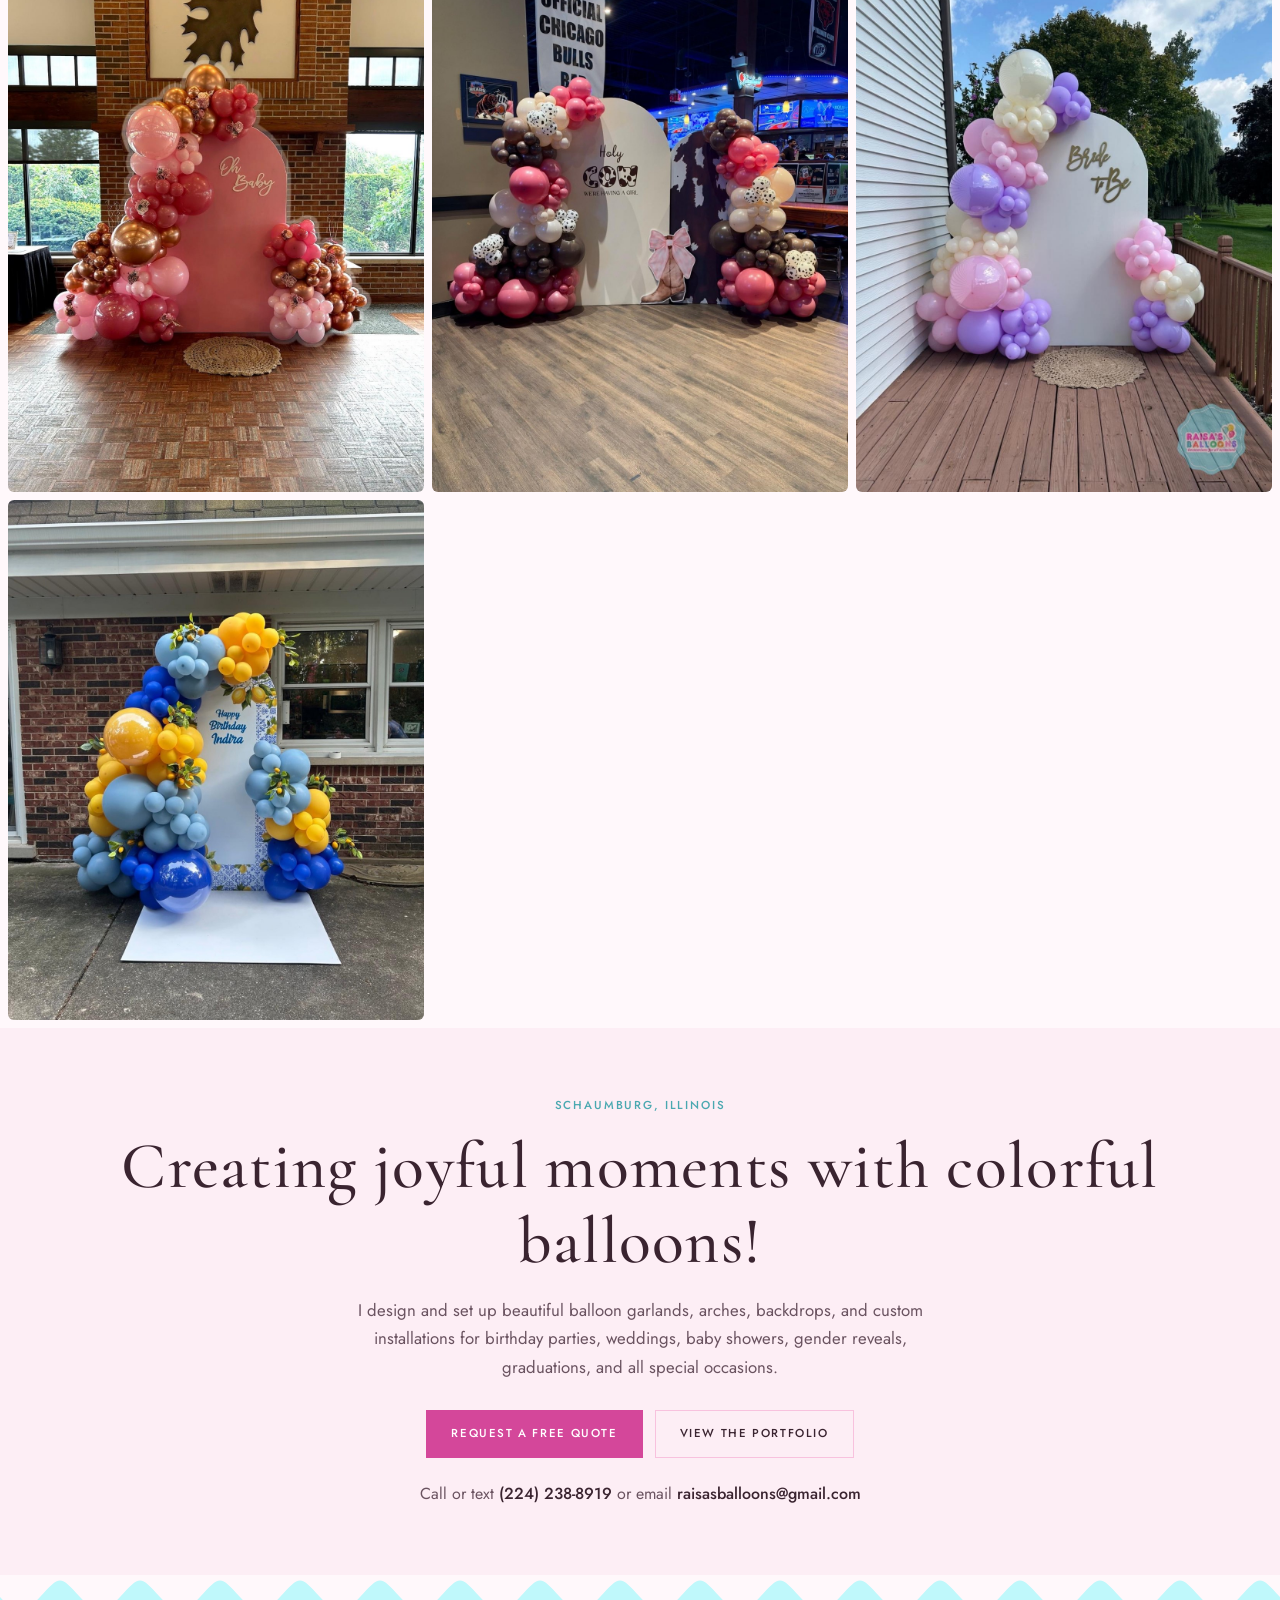
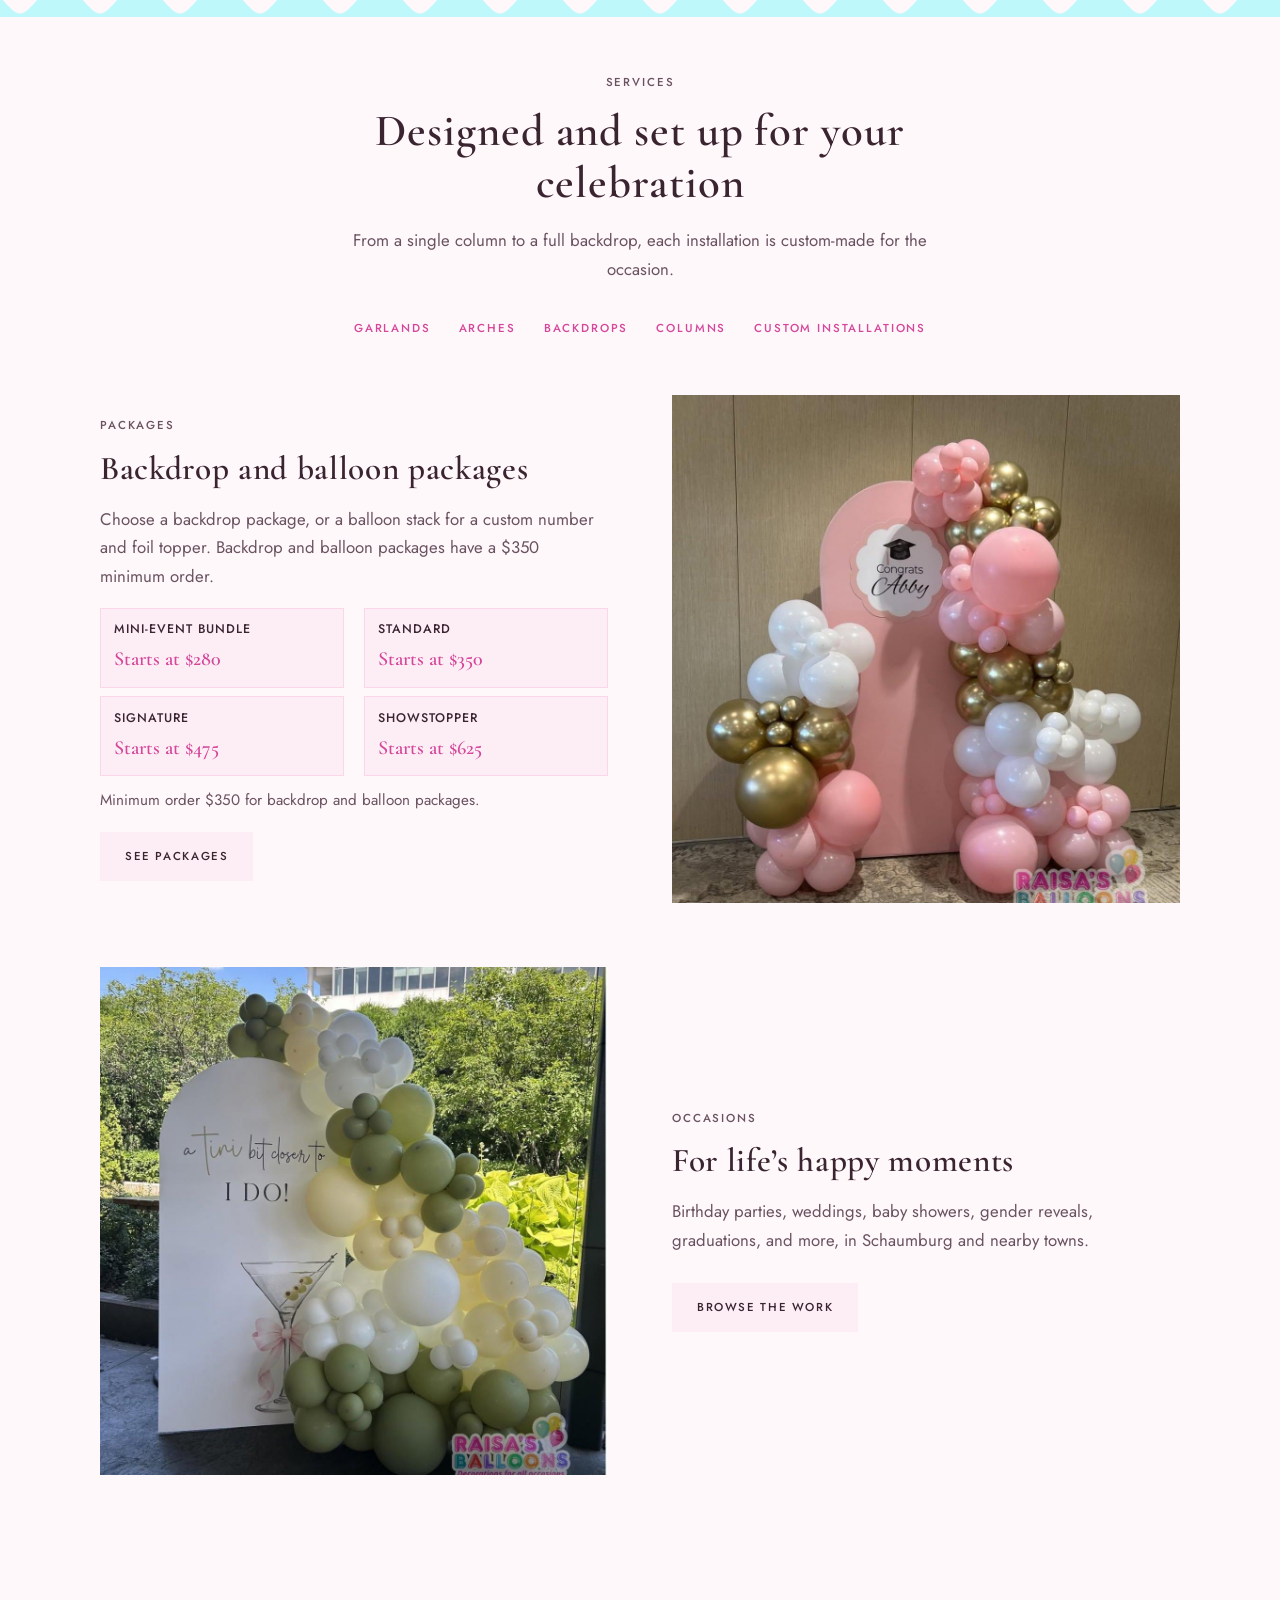
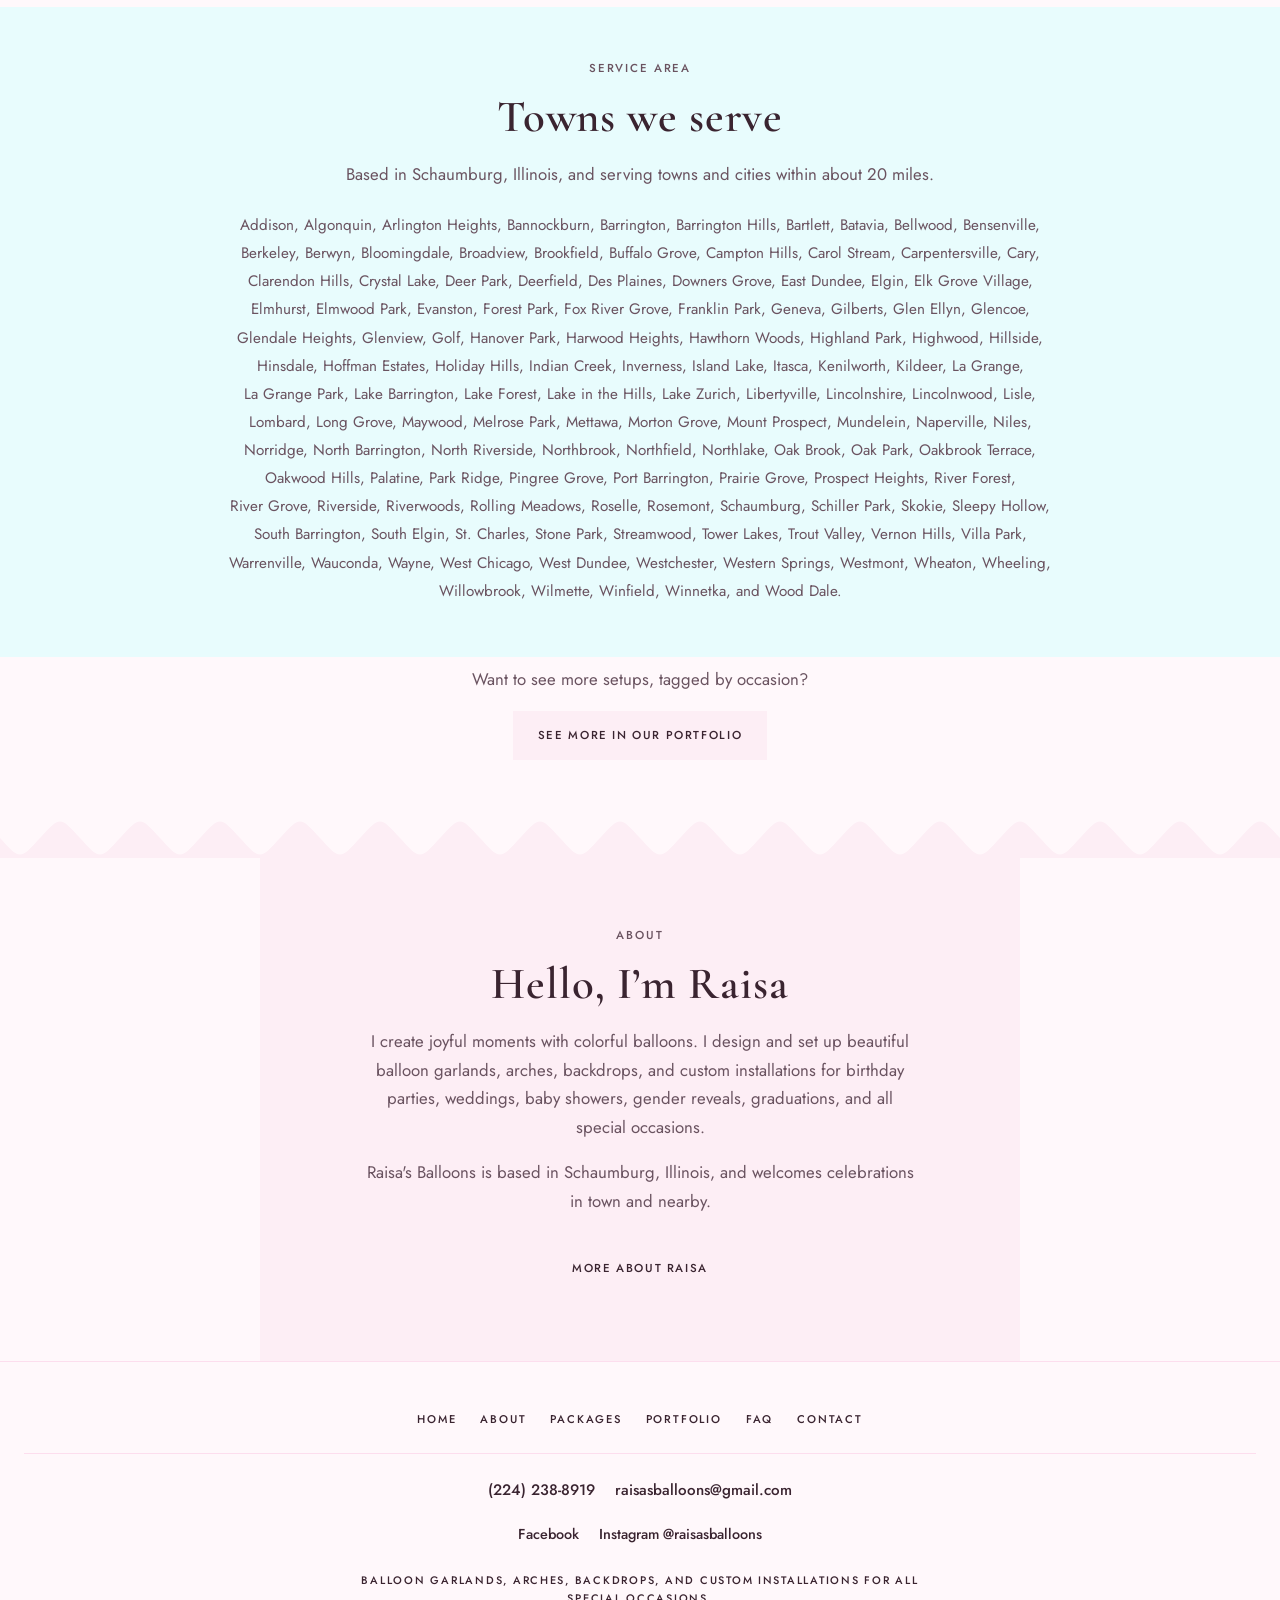
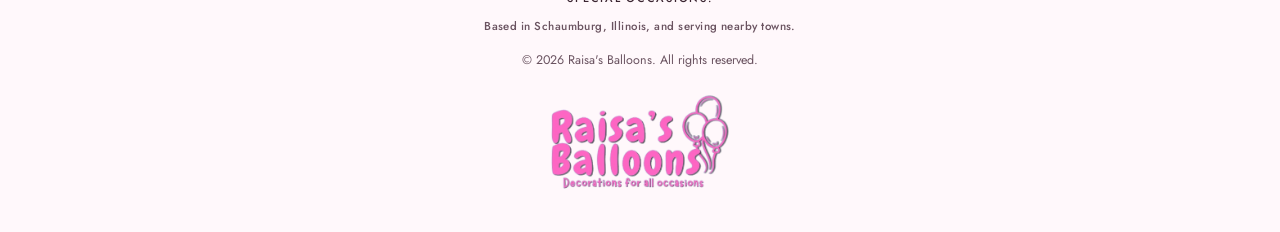
==== commit f6a89aca: "Mary's birthday wall moved to top (brighter version); removed from bottom" ====
--- a/index.html
+++ b/index.html
@@ -41,6 +41,7 @@
   <main id="main">
     <section class="featured-grid">
       <button type="button" class="gallery-item featured-wide"><img src="images/featured-7.jpg" width="1024" height="821" alt="Pink, blue, and white balloon garland with rubber duck foil balloons around pink and blue arch backdrops that read A little duckling is on the way."></button>
+      <button type="button" class="gallery-item"><img src="images/featured-8.jpg" width="1080" height="1350" alt="Cream balloon wall with pink and mauve garland, an Eiffel Tower cutout, and an Ooh la la, it's Mary's birthday sign."></button>
       <button type="button" class="gallery-item"><img src="images/featured-1.jpg" width="1080" height="1350" alt="Plum, coral, cream, and gold balloon garland around a lavender arch backdrop that reads Gina's next chapter."></button>
       <button type="button" class="gallery-item"><img src="images/featured-2.jpg" width="1080" height="1350" alt="Sage, green, blue, and cream balloon garland beside an arch backdrop that reads A little bunny is on the way."></button>
       <button type="button" class="gallery-item"><img src="images/featured-3.jpg" width="1080" height="1350" alt="Pink, rose, and copper balloon garland with flower accents around a pink arch backdrop that reads Oh Baby."></button>
@@ -120,11 +121,7 @@
 
     <div class="wave wave-blush" aria-hidden="true"></div>
 
-    <section class="about-tease">
-      <figure class="about-tease-photo">
-        <img src="images/gallery-10.jpg" width="1080" height="1080" alt="Pastel and metallic balloon wall with an Eiffel Tower cutout and birthday lettering.">
-        <figcaption>Parisian-themed birthday balloon wall</figcaption>
-      </figure>
+    <section class="about-tease about-tease-solo">
       <div class="split-copy">
         <p class="eyebrow">About</p>
         <h2>Hello, I’m Raisa</h2>
--- a/styles.css
+++ b/styles.css
@@ -787,3 +787,4 @@
 }
 
 .town-name { white-space: nowrap; }
+.about-tease.about-tease-solo { display: block; max-width: 760px; margin-left: auto; margin-right: auto; text-align: center; }
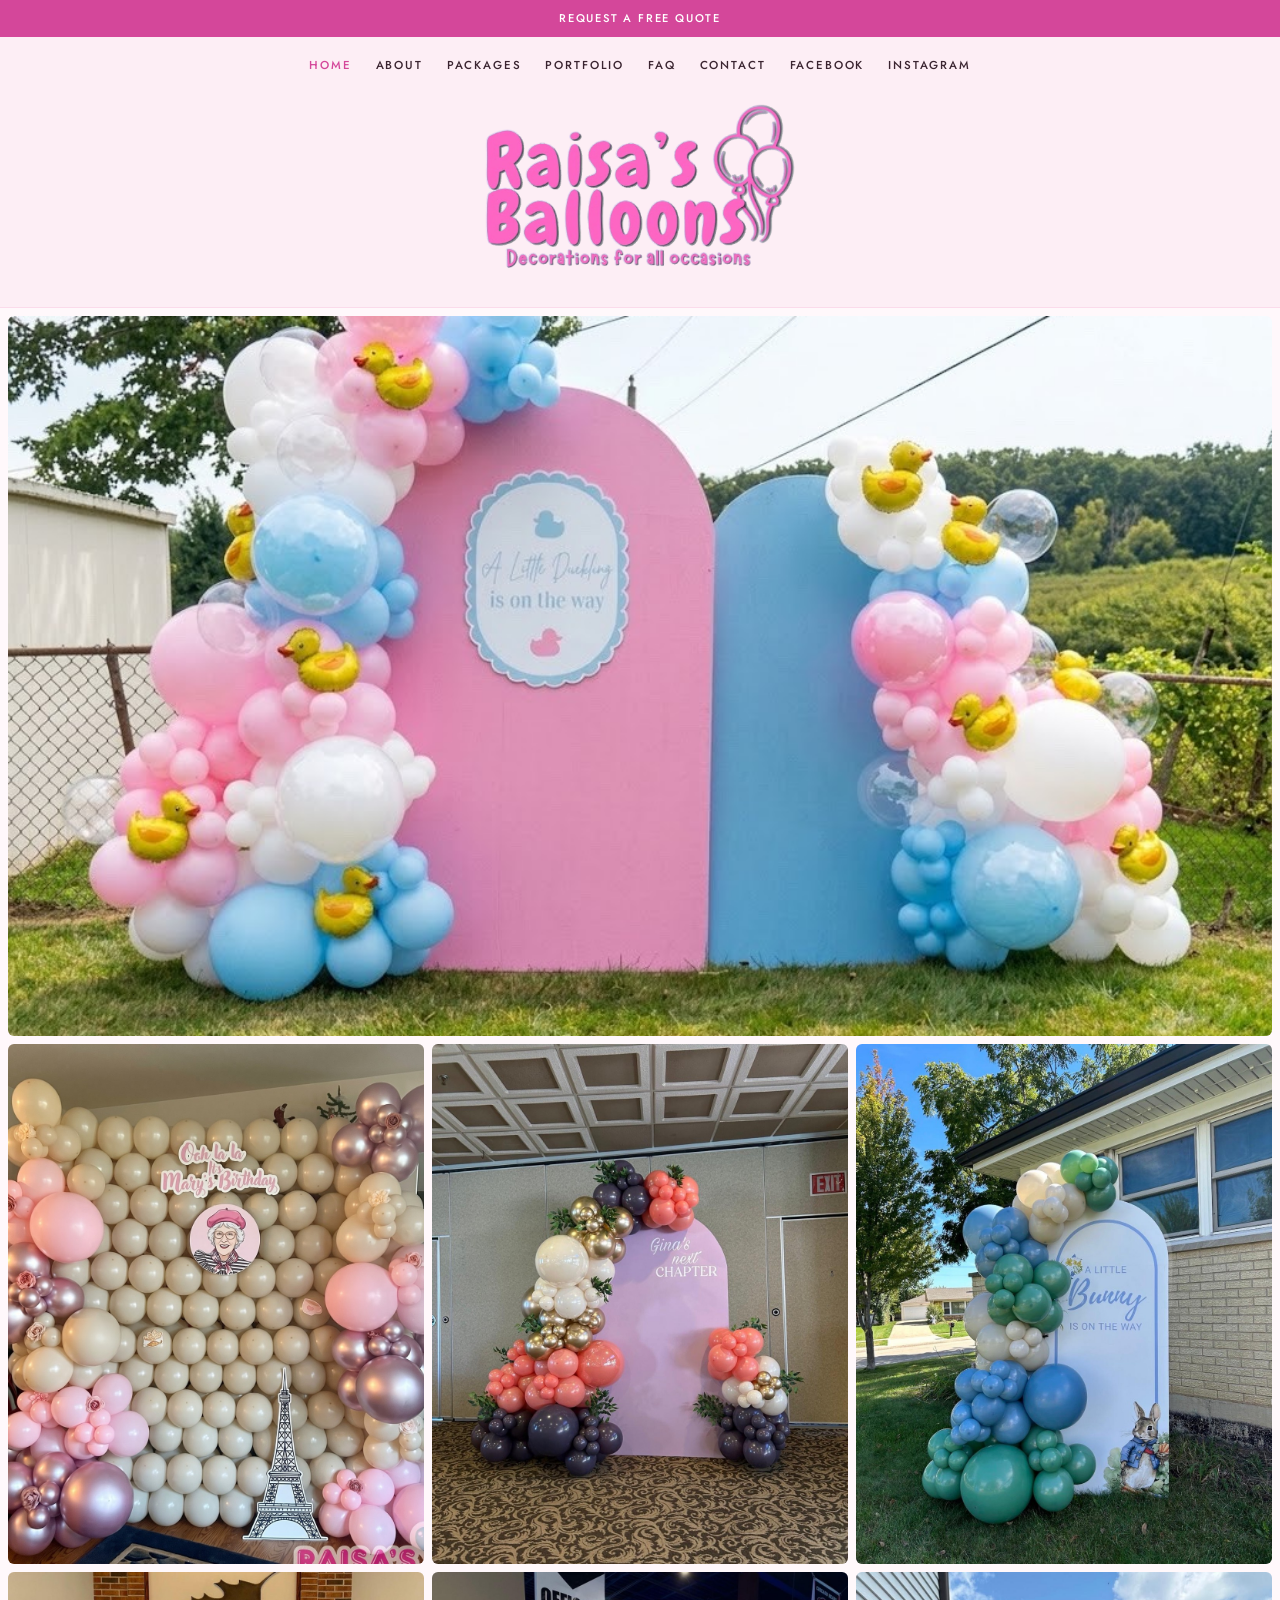
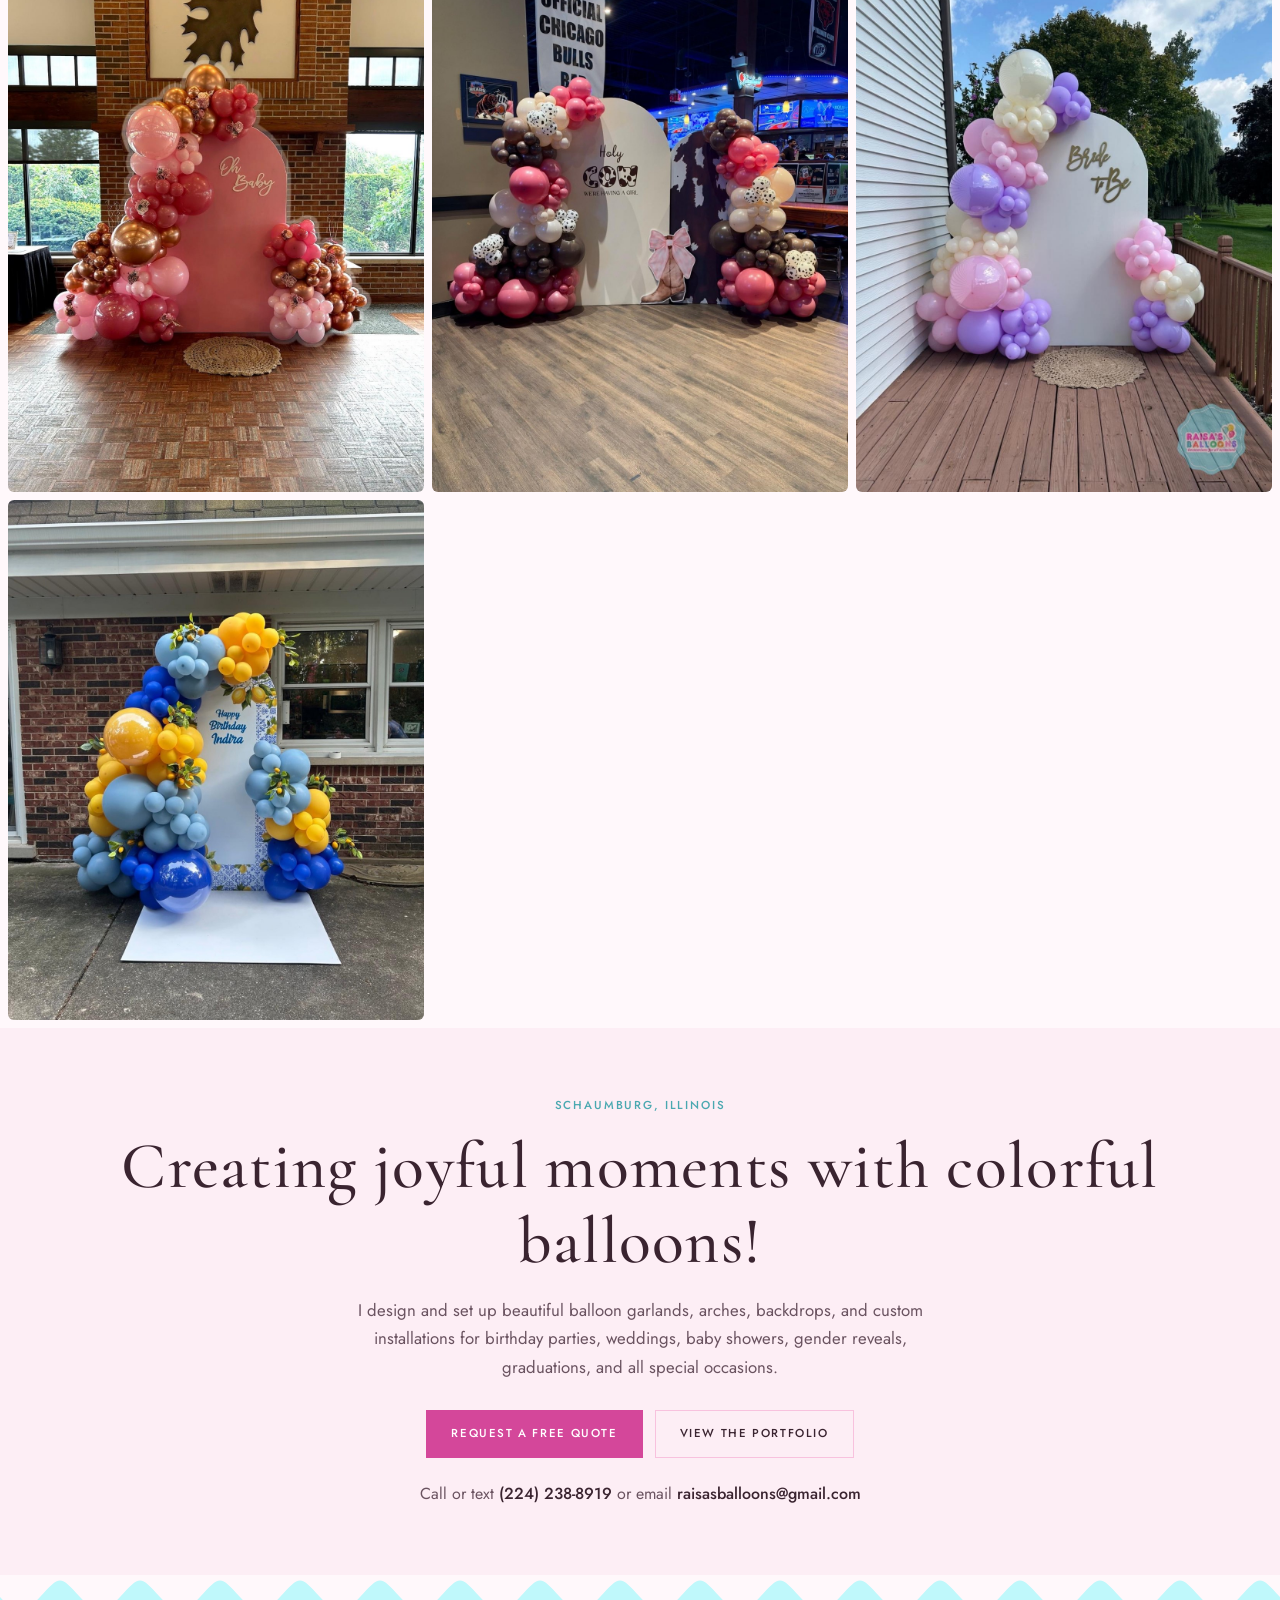
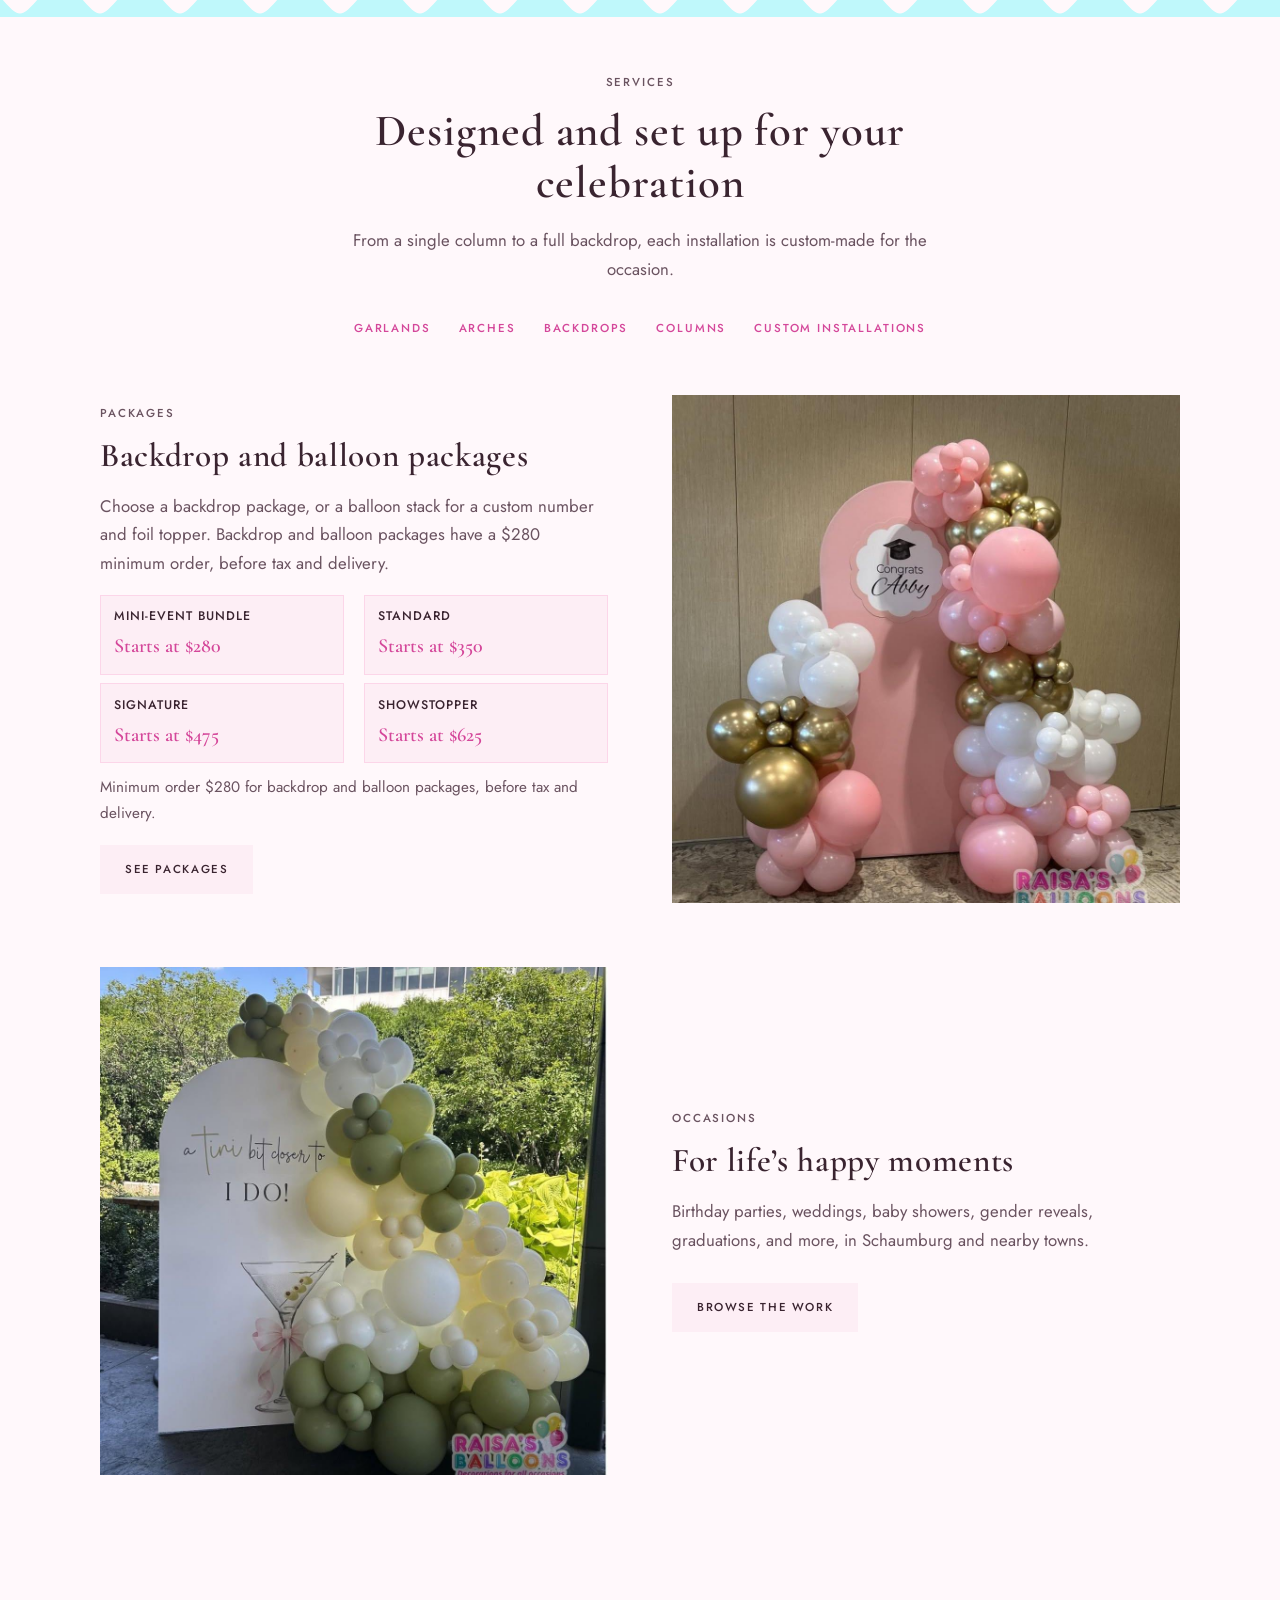
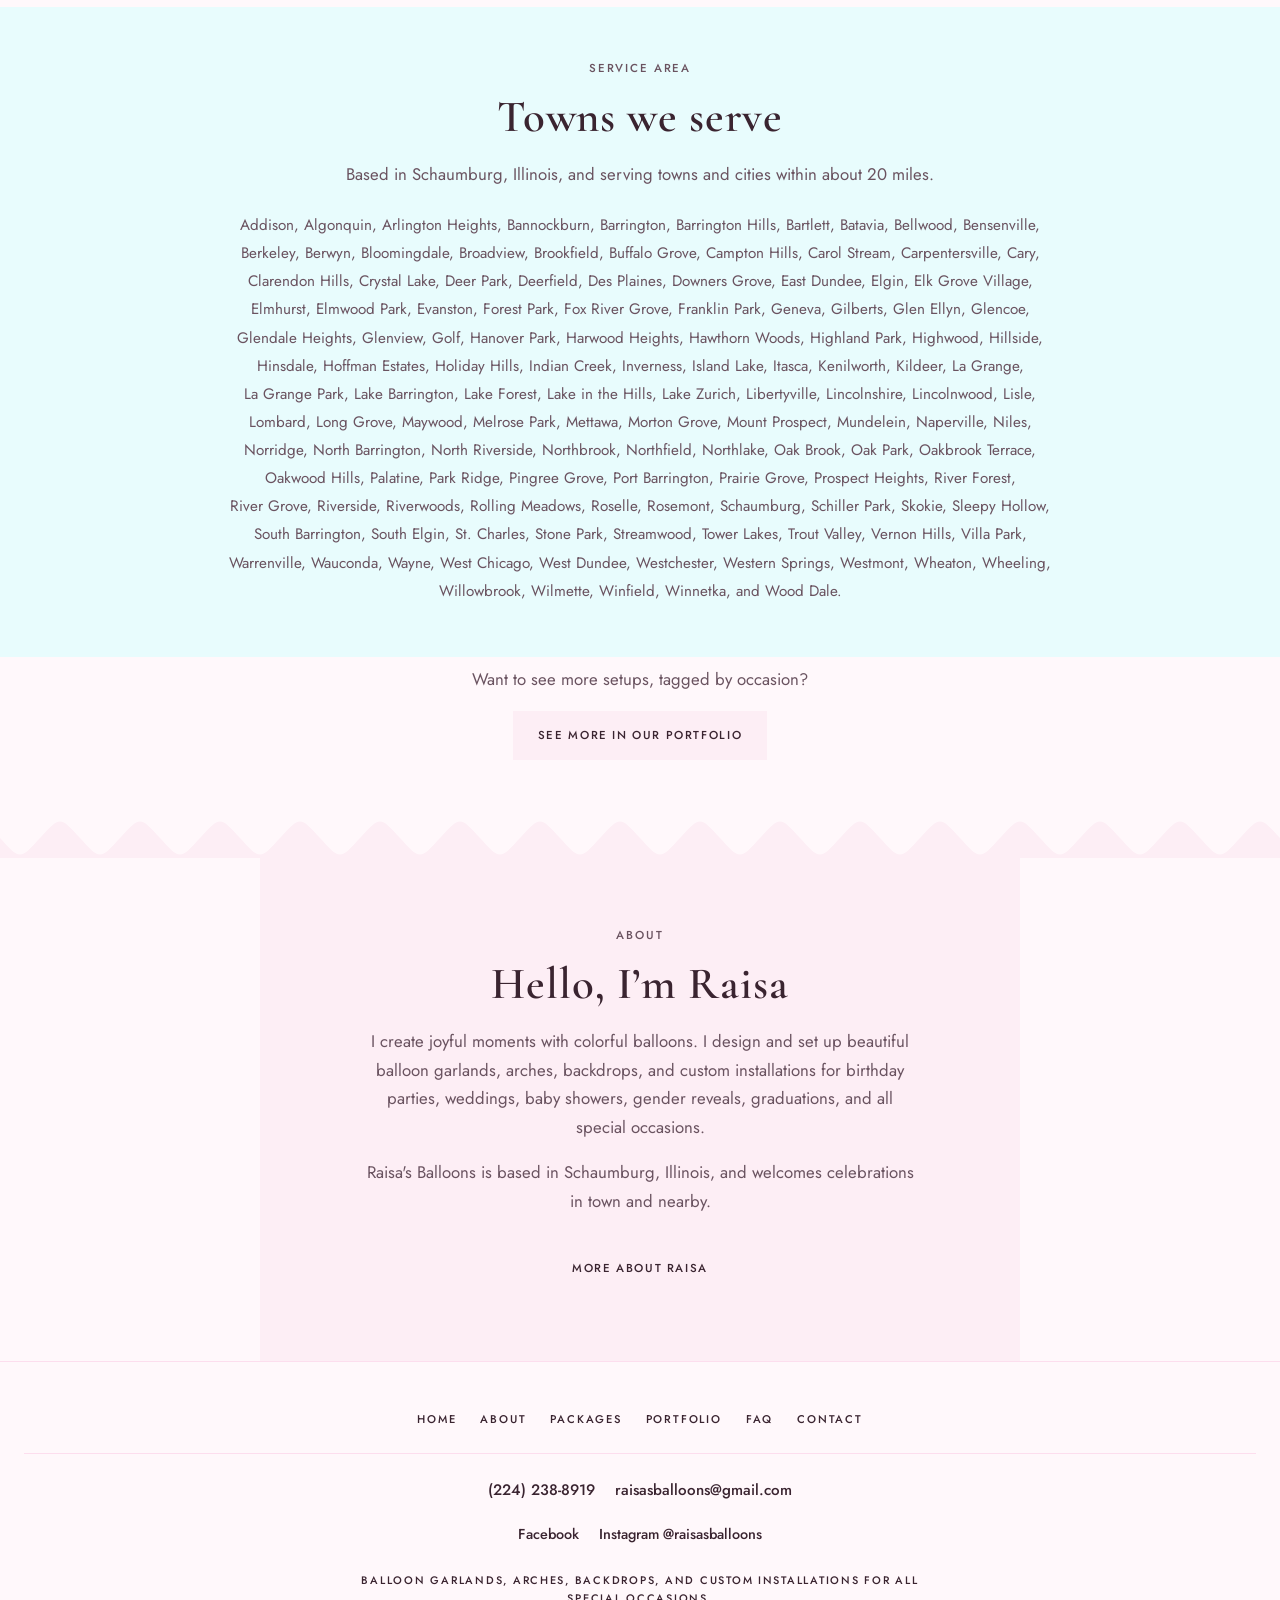
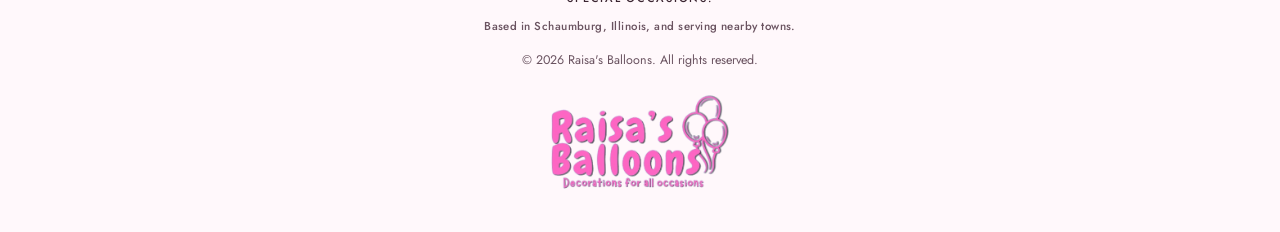
==== commit 72bdf8f2: "Minimum order $280 before tax and delivery" ====
--- a/index.html
+++ b/index.html
@@ -81,14 +81,14 @@
         <div class="split-copy">
           <p class="eyebrow">Packages</p>
           <h3>Backdrop and balloon packages</h3>
-          <p>Choose a backdrop package, or a balloon stack for a custom number and foil topper. Backdrop and balloon packages have a $350 minimum order.</p>
+          <p>Choose a backdrop package, or a balloon stack for a custom number and foil topper. Backdrop and balloon packages have a $280 minimum order, before tax and delivery.</p>
           <ul class="home-tiers">
             <li><span>Mini-Event Bundle</span> <strong>Starts at $280</strong></li>
             <li><span>Standard</span> <strong>Starts at $350</strong></li>
             <li><span>Signature</span> <strong>Starts at $475</strong></li>
             <li><span>Showstopper</span> <strong>Starts at $625</strong></li>
           </ul>
-          <p class="home-min">Minimum order $350 for backdrop and balloon packages.</p>
+          <p class="home-min">Minimum order $280 for backdrop and balloon packages, before tax and delivery.</p>
           <a class="btn btn-soft" href="packages.html">See packages</a>
         </div>
         <img src="images/gallery-07.jpg" width="1080" height="1080" alt="Pink, white, and gold balloon arch around a graduation backdrop.">
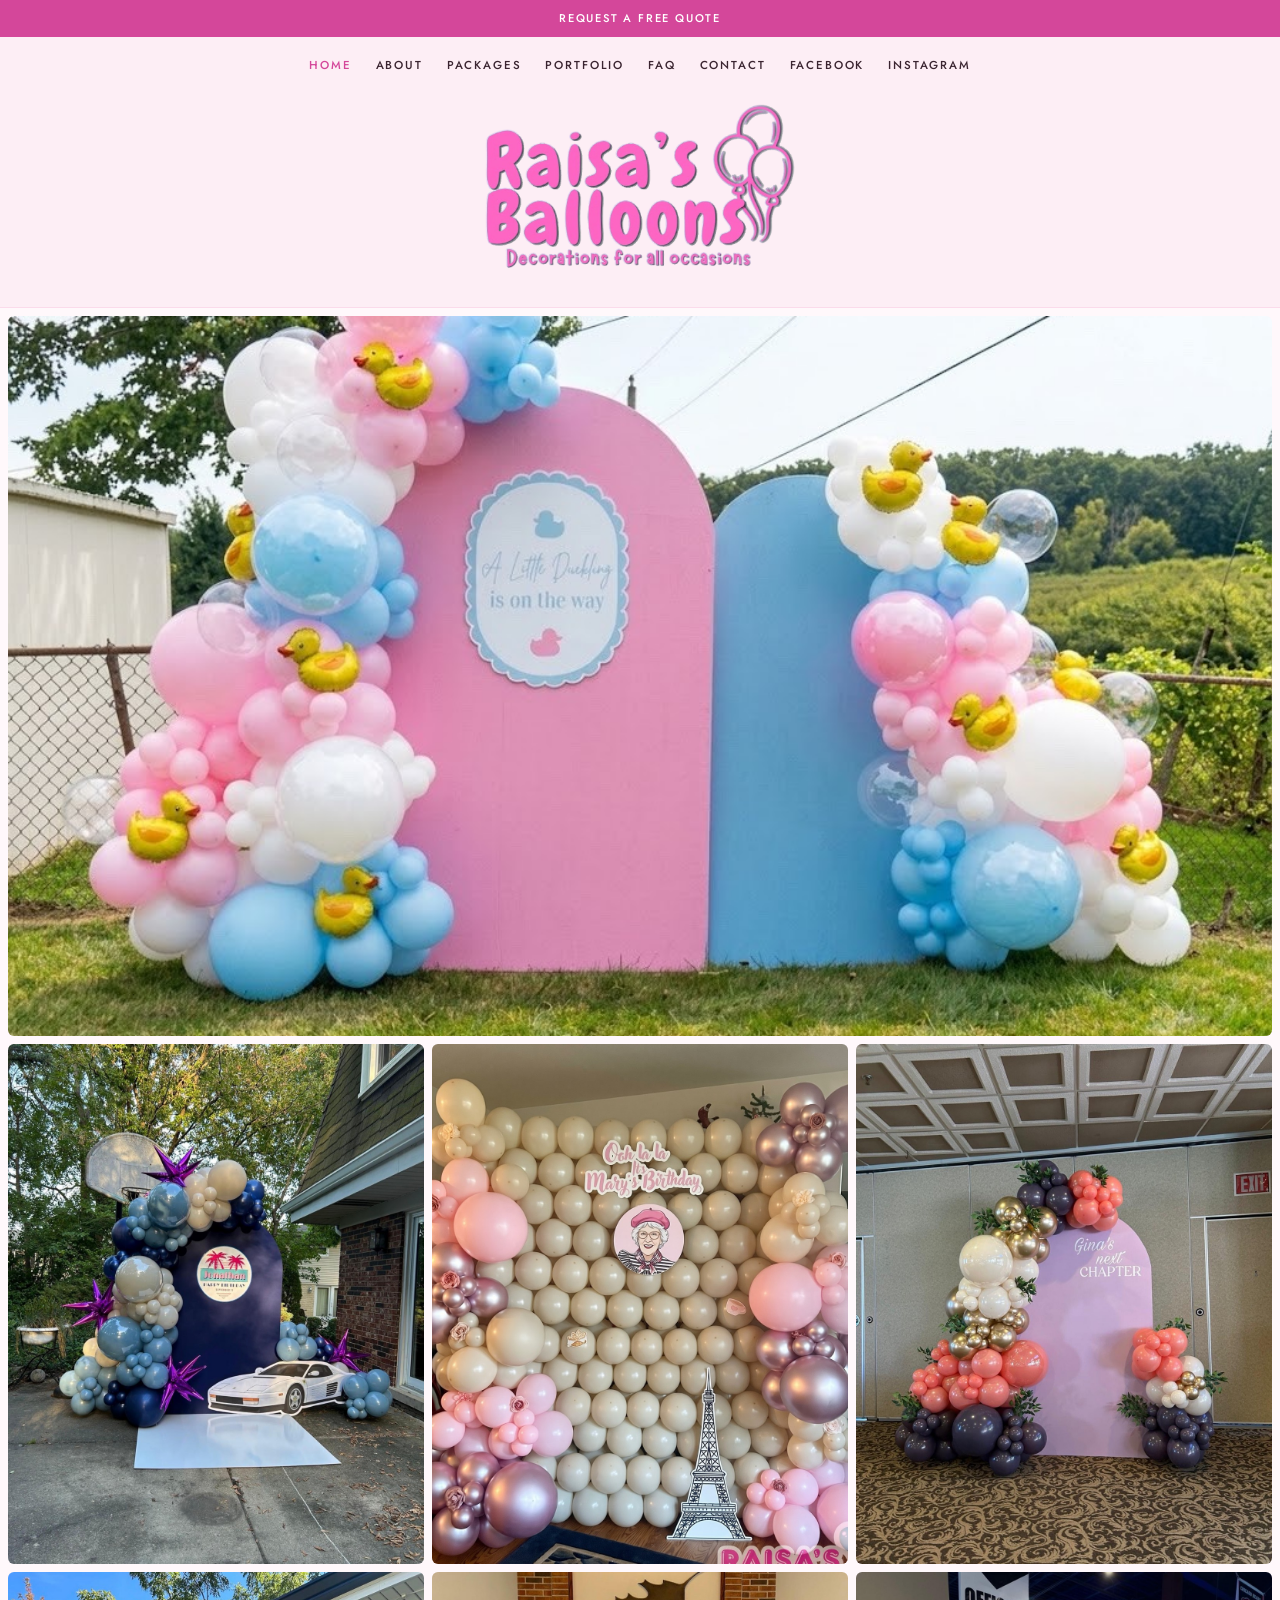
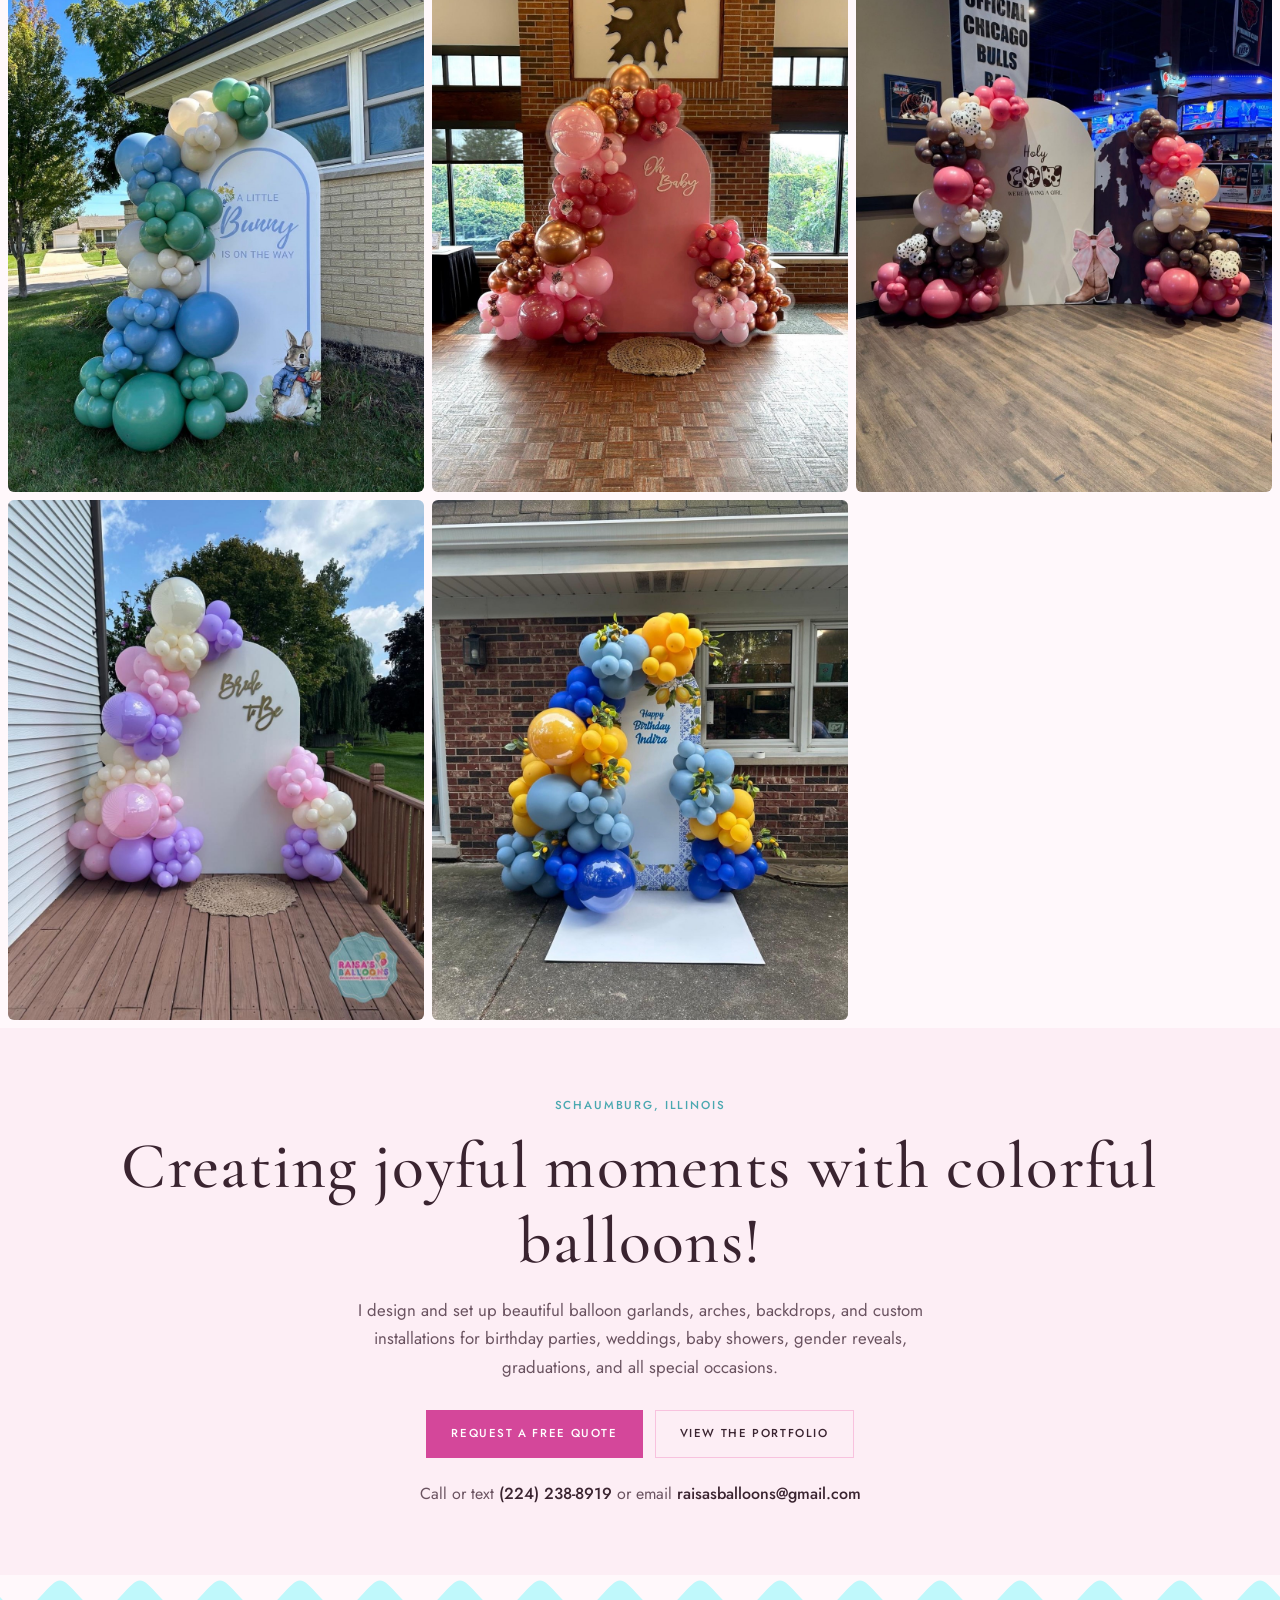
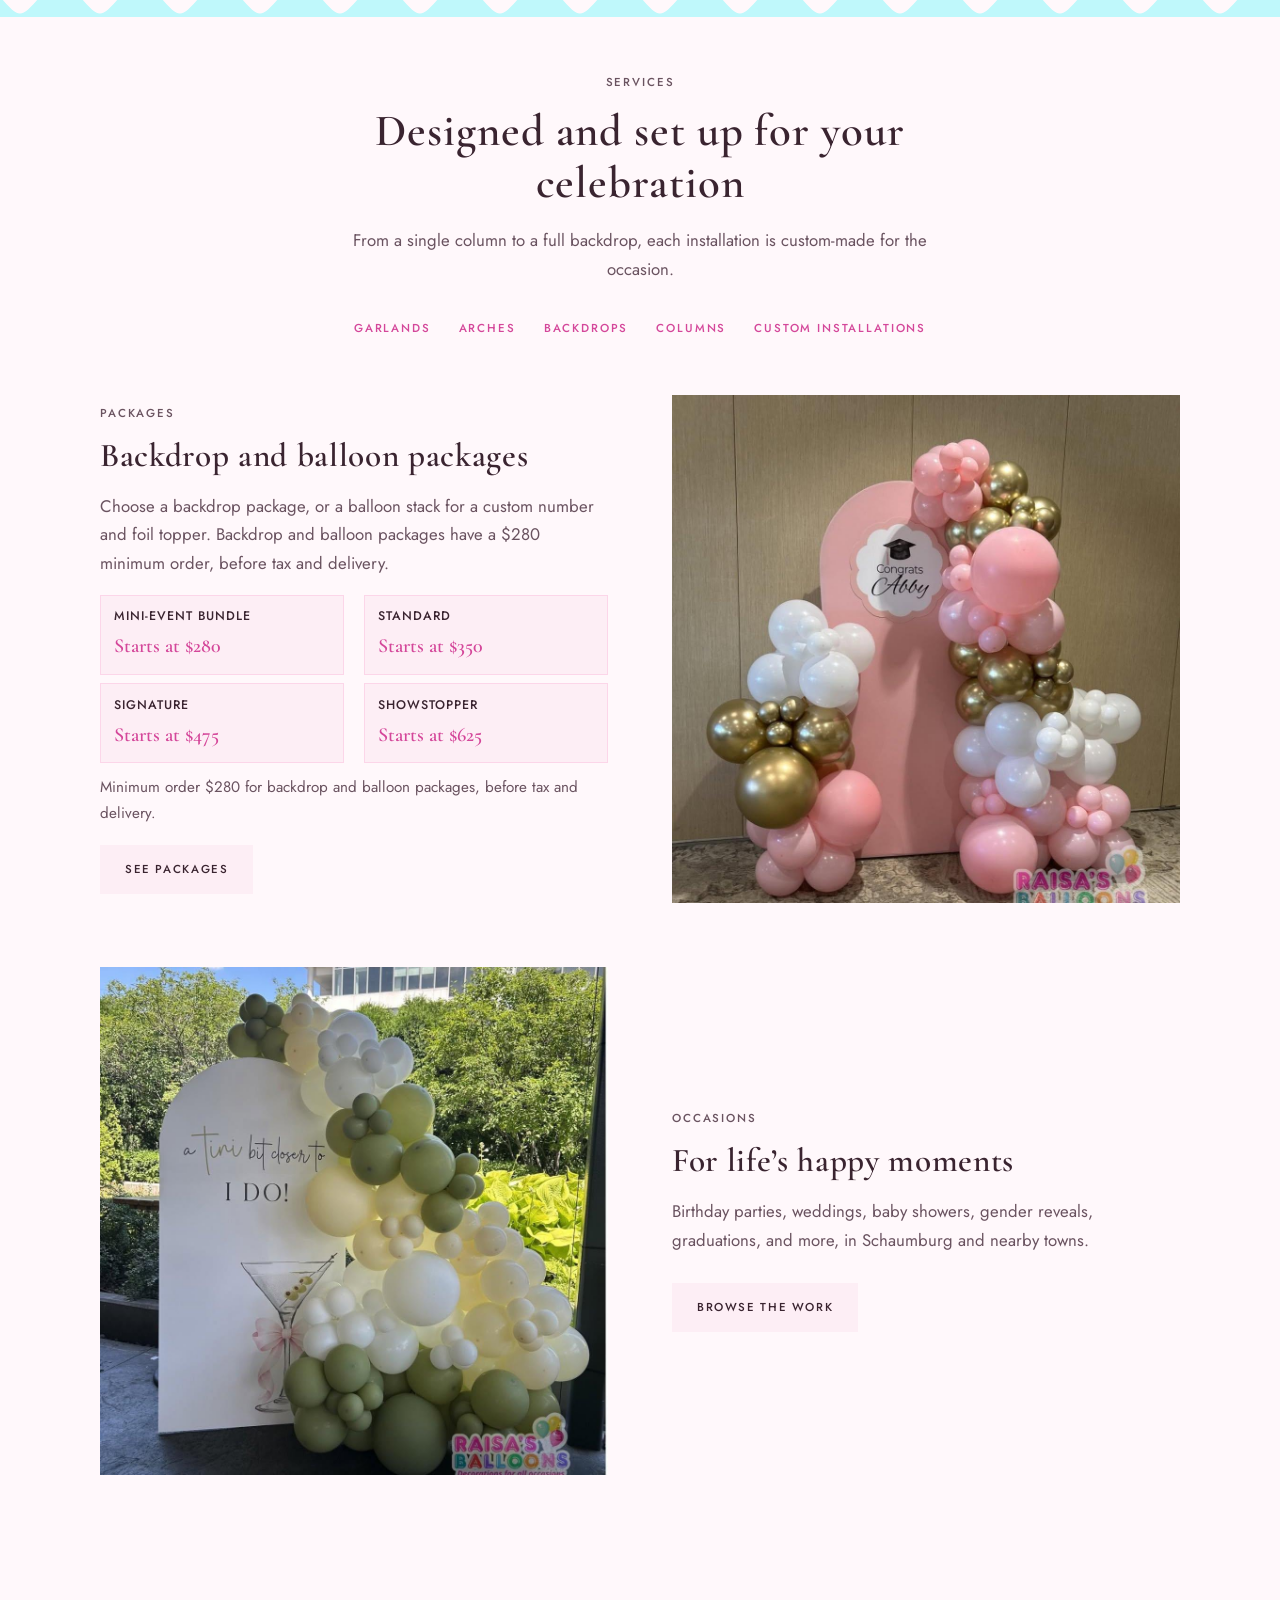
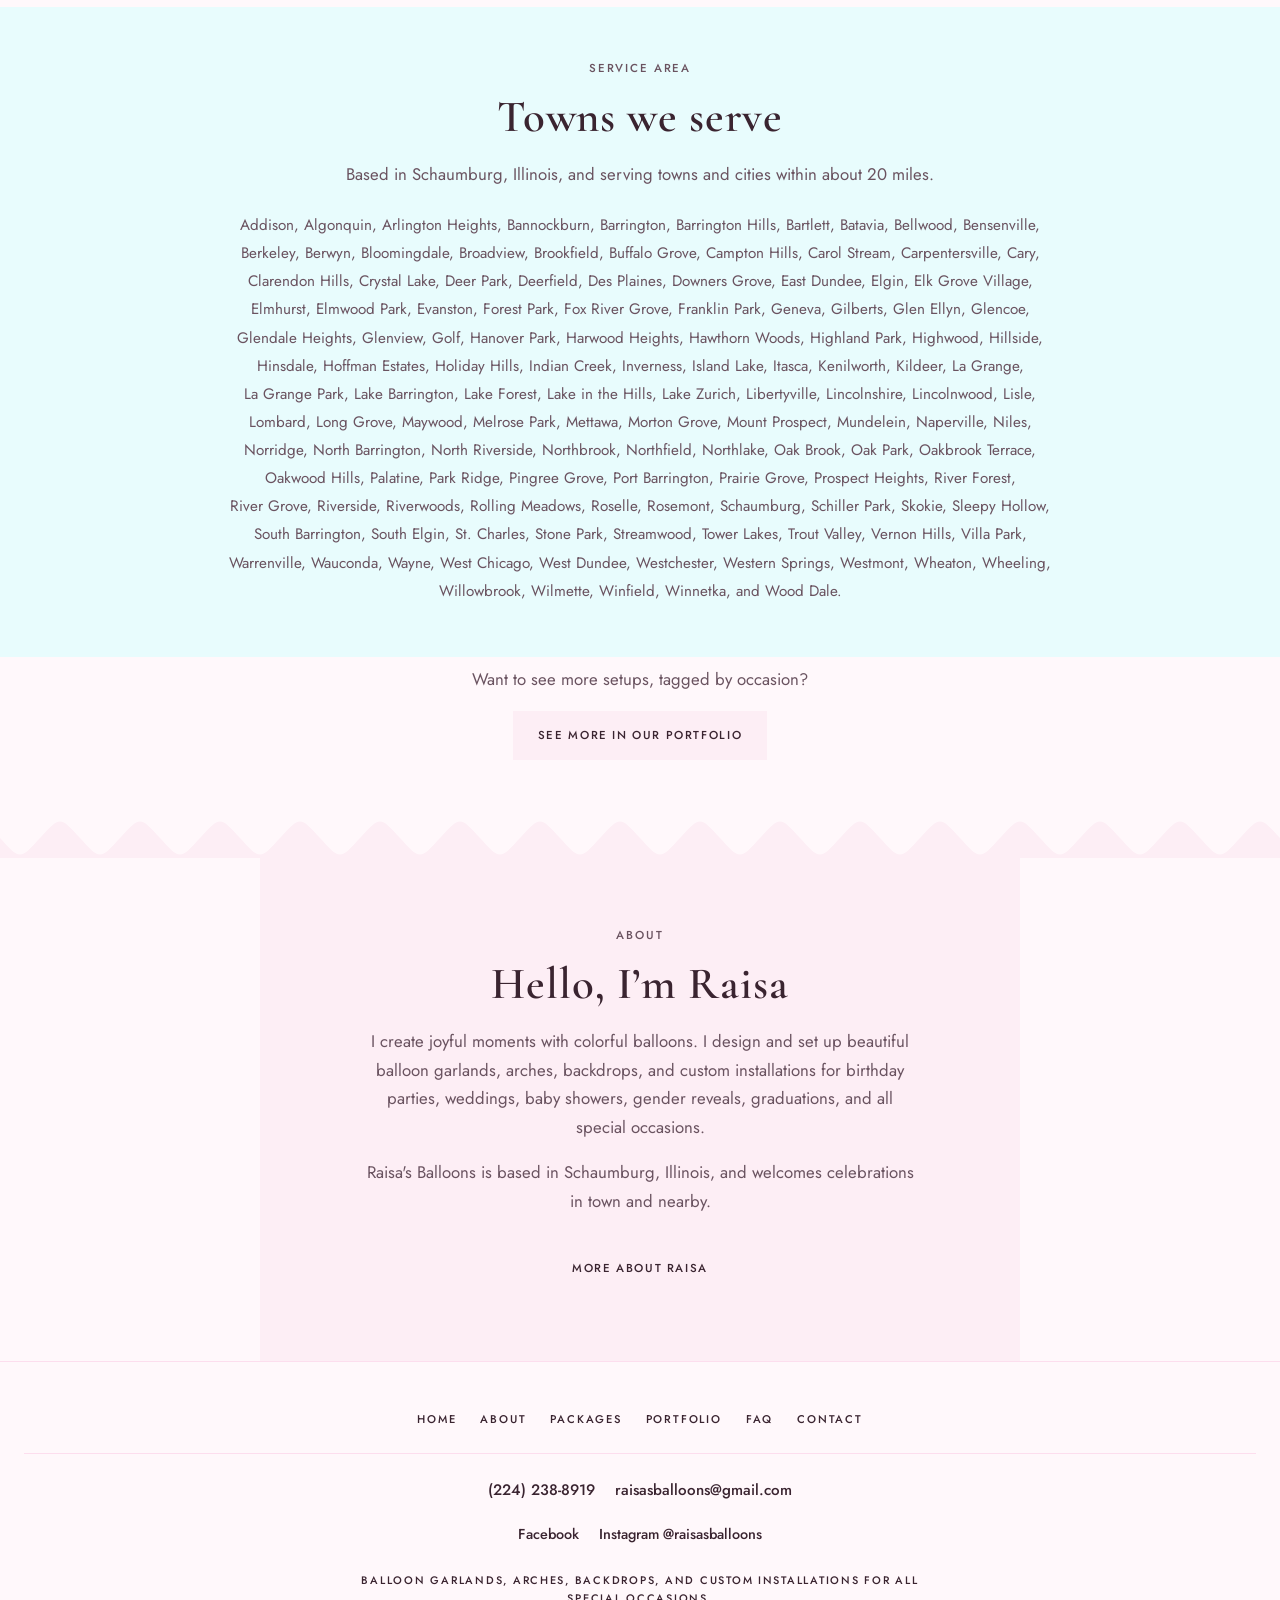
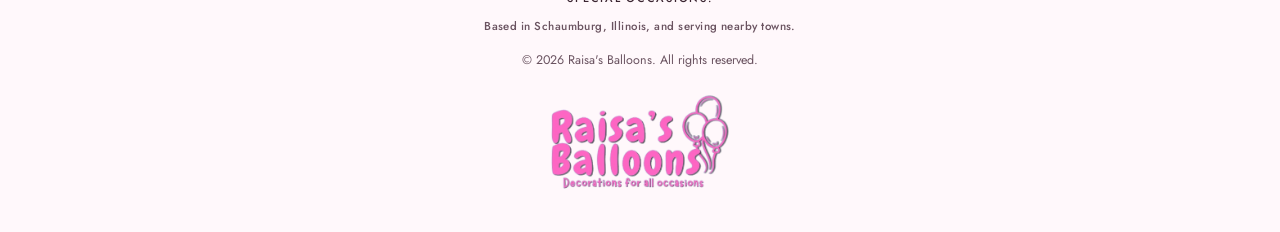
==== commit 94689fce: "Add Jonathan birthday setup to top of home page" ====
--- a/index.html
+++ b/index.html
@@ -41,6 +41,7 @@
   <main id="main">
     <section class="featured-grid">
       <button type="button" class="gallery-item featured-wide"><img src="images/featured-7.jpg" width="1024" height="821" alt="Pink, blue, and white balloon garland with rubber duck foil balloons around pink and blue arch backdrops that read A little duckling is on the way."></button>
+      <button type="button" class="gallery-item"><img src="images/featured-9.jpg" width="1080" height="1350" alt="Navy arch backdrop with blue, cream and navy balloon garland, purple star balloons, a palm-tree Happy Birthday Jonathan sign, and a white sports car cutout."></button>
       <button type="button" class="gallery-item"><img src="images/featured-8.jpg" width="1080" height="1350" alt="Cream balloon wall with pink and mauve garland, an Eiffel Tower cutout, and an Ooh la la, it's Mary's birthday sign."></button>
       <button type="button" class="gallery-item"><img src="images/featured-1.jpg" width="1080" height="1350" alt="Plum, coral, cream, and gold balloon garland around a lavender arch backdrop that reads Gina's next chapter."></button>
       <button type="button" class="gallery-item"><img src="images/featured-2.jpg" width="1080" height="1350" alt="Sage, green, blue, and cream balloon garland beside an arch backdrop that reads A little bunny is on the way."></button>
